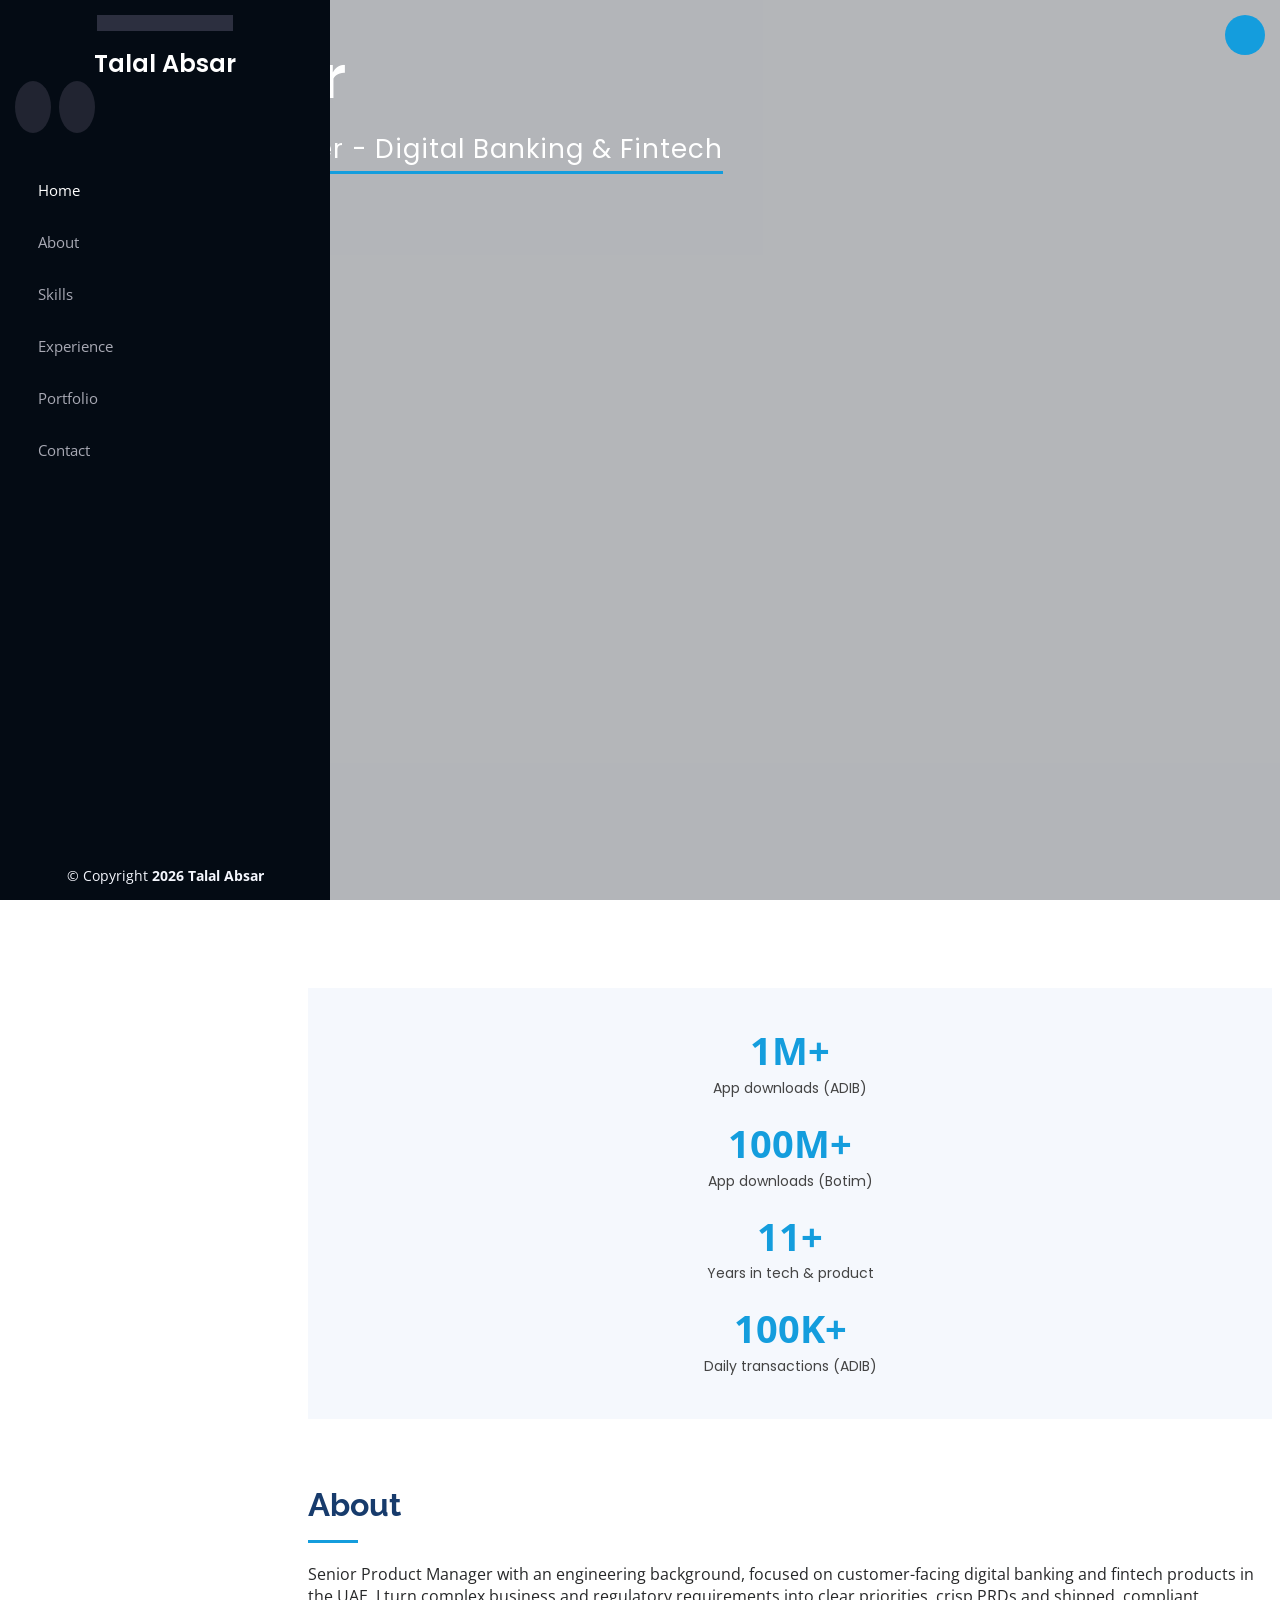
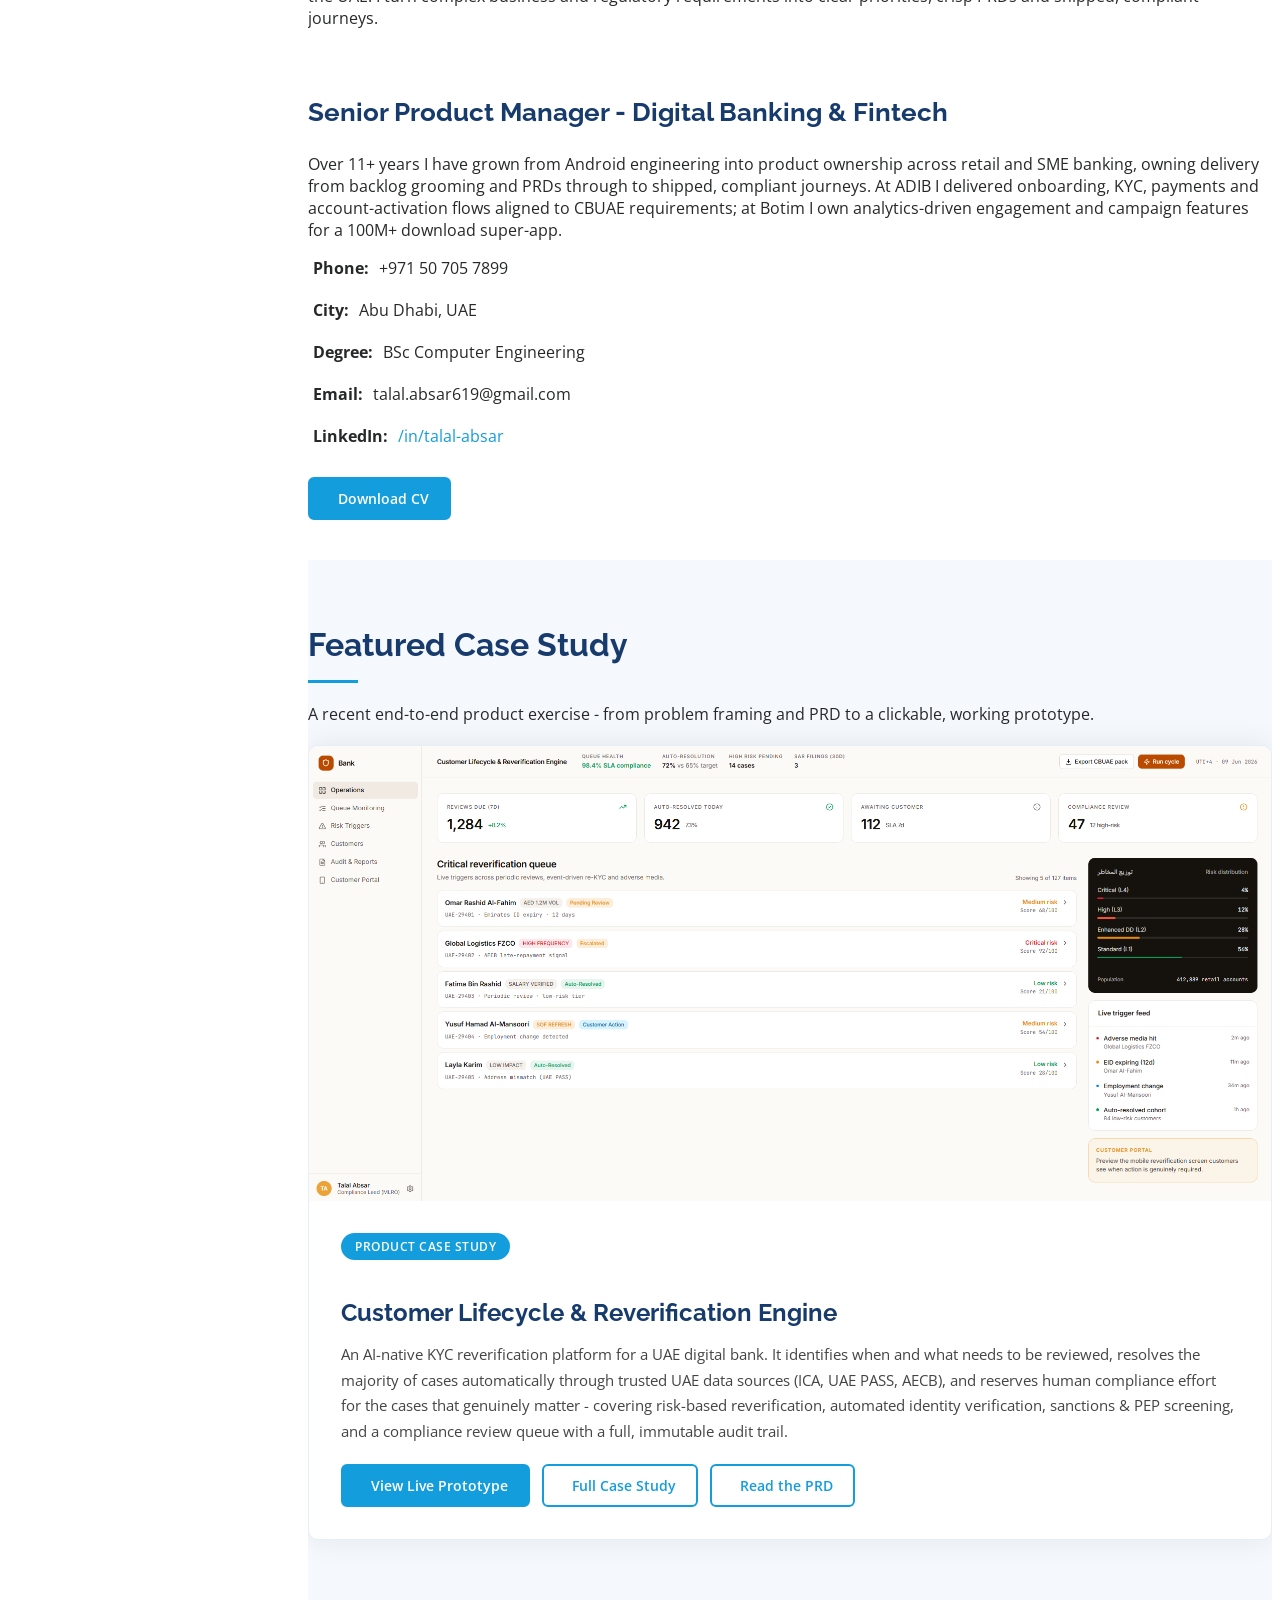
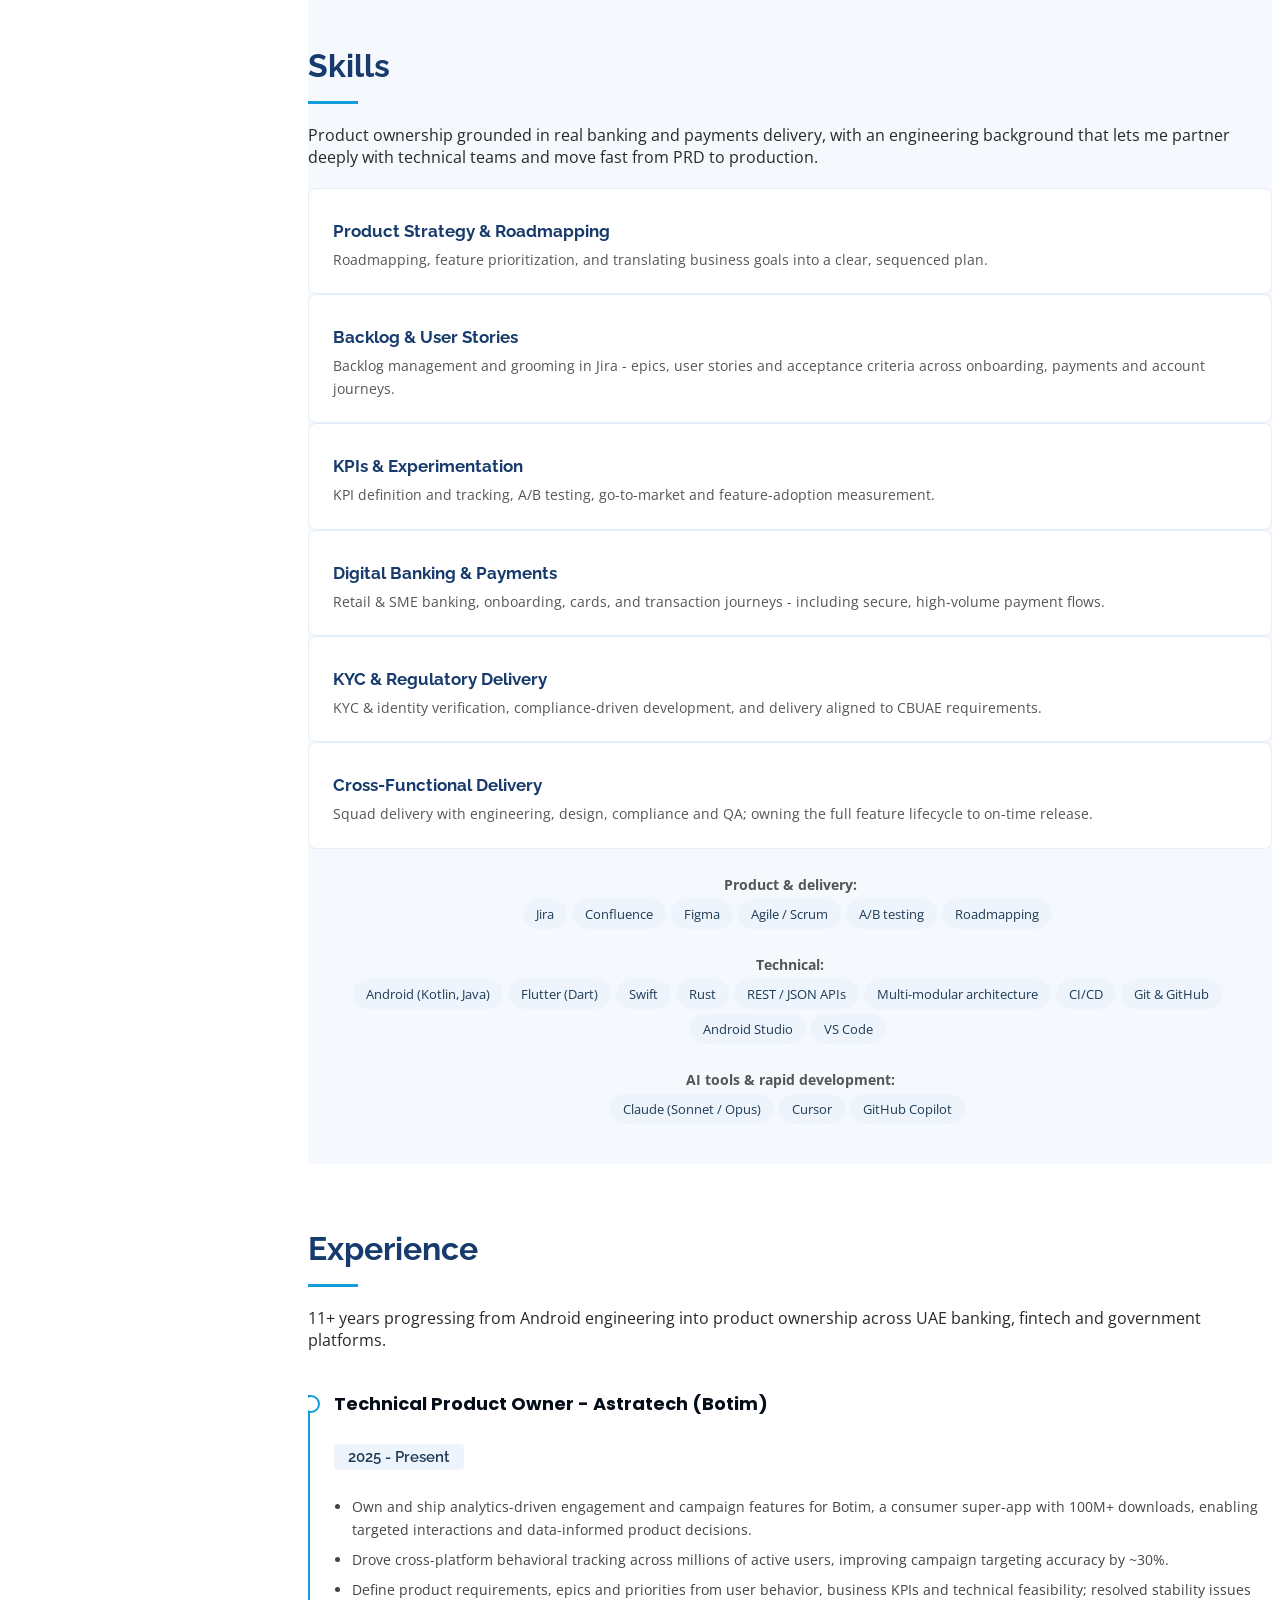
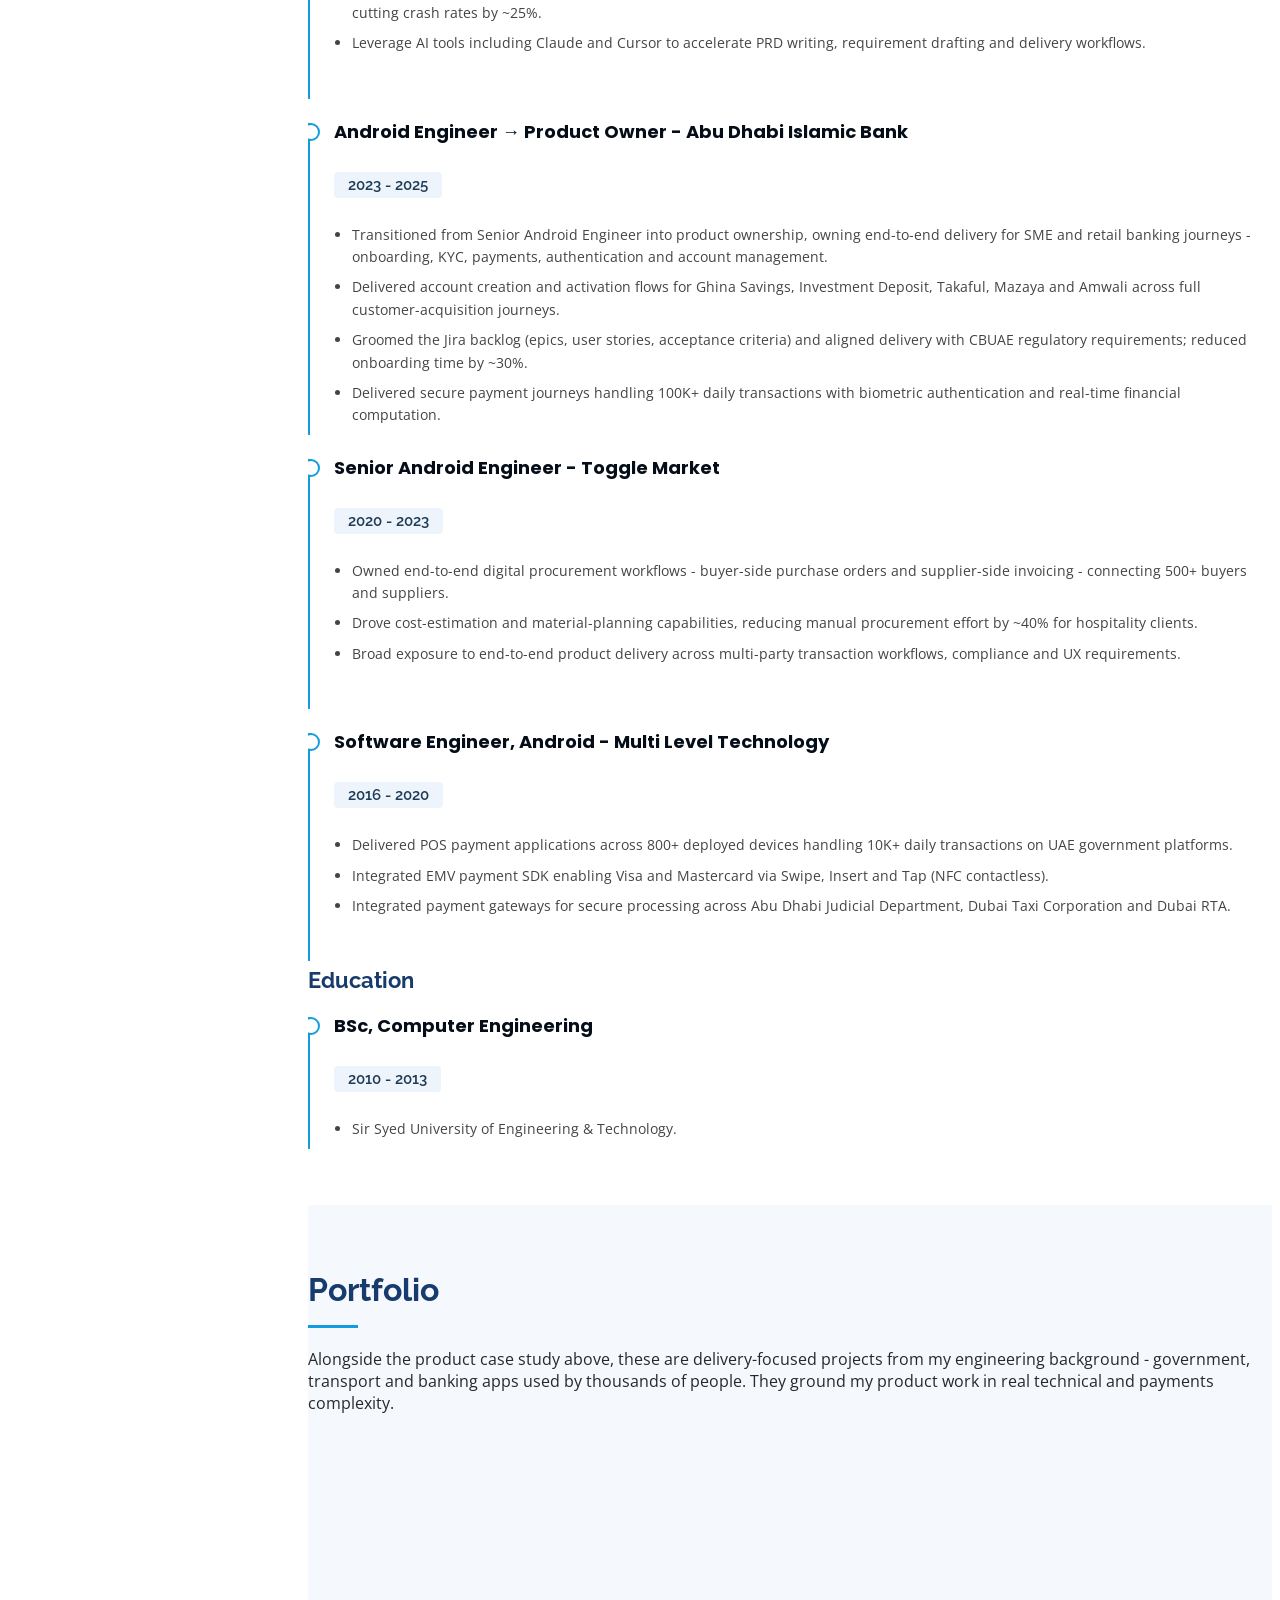
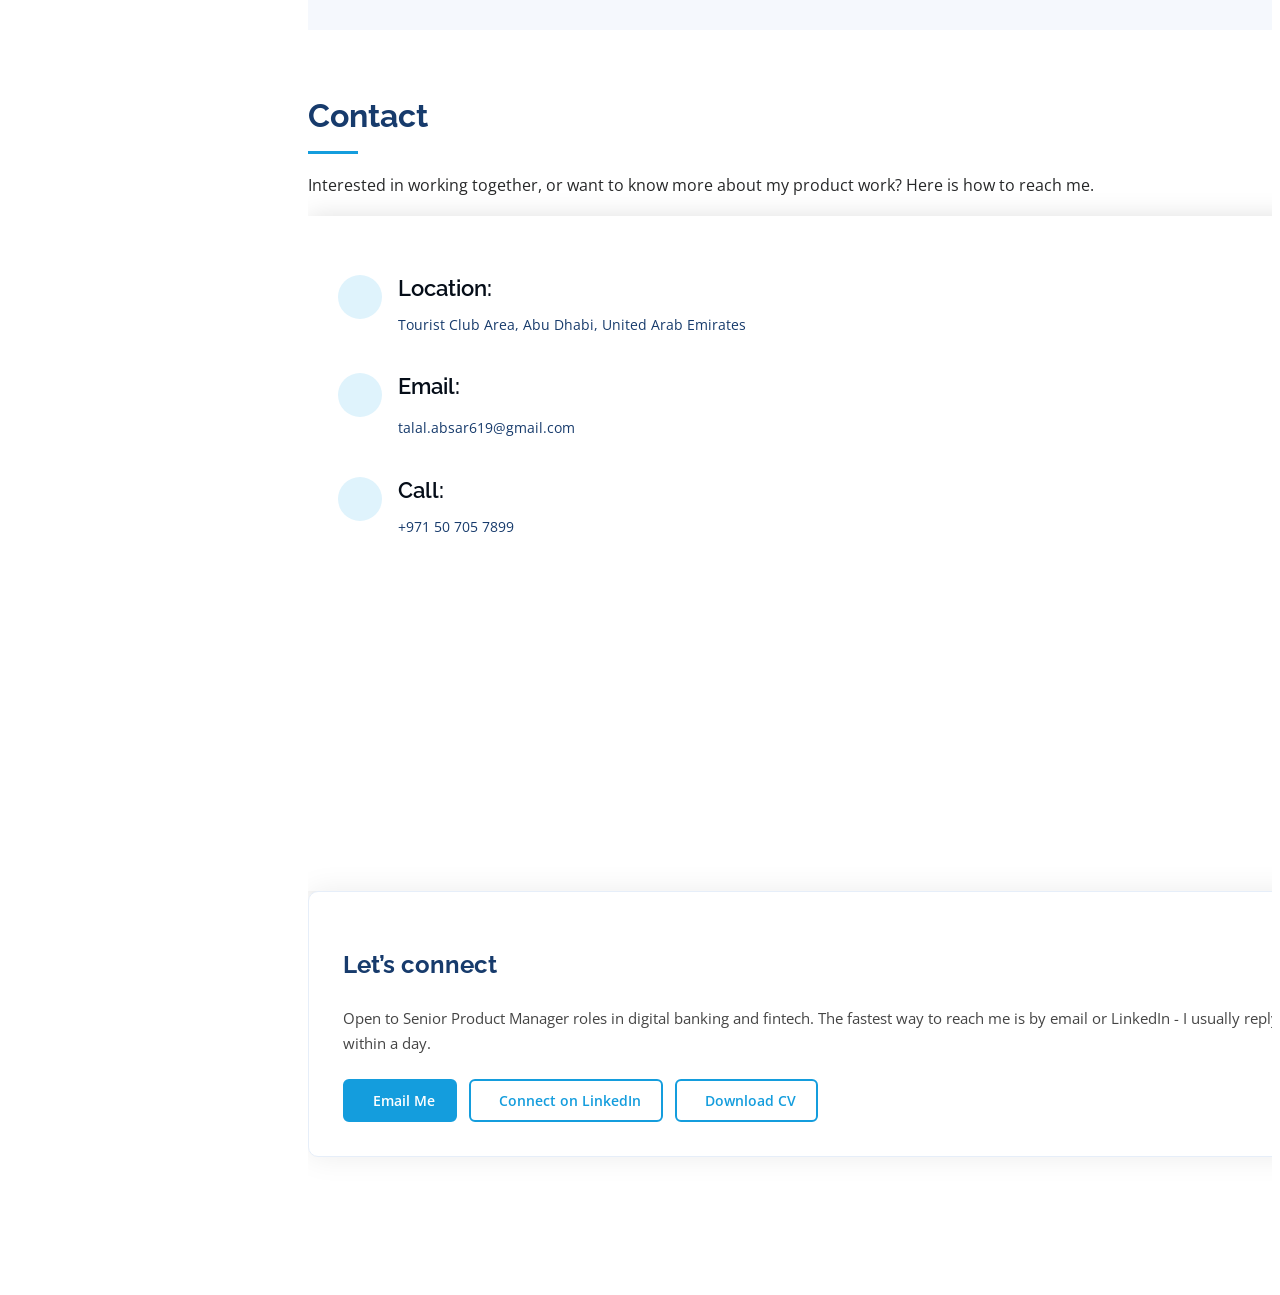
==== index.html @ 34d0bf7a "Retarget portfolio for Product Manager applications - Reframe hero, About, and Skills around Senior " ====
<!DOCTYPE html>
<html lang="en">

<head>
  <meta charset="utf-8">
  <meta content="width=device-width, initial-scale=1.0" name="viewport">

  <title>iPortfolio Bootstrap Template - Index</title>
  <meta content="" name="description">
  <meta content="" name="keywords">

  <!-- Favicons -->
  <link href="assets/img/favicon.png" rel="icon">
  <link href="assets/img/apple-touch-icon.png" rel="apple-touch-icon">

  <!-- Google Fonts -->
  <link
    href="https://fonts.googleapis.com/css?family=Open+Sans:300,300i,400,400i,600,600i,700,700i|Raleway:300,300i,400,400i,500,500i,600,600i,700,700i|Poppins:300,300i,400,400i,500,500i,600,600i,700,700i"
    rel="stylesheet">

  <!-- Vendor CSS Files -->
  <link href="assets/vendor/aos/aos.css" rel="stylesheet">
  <link href="assets/vendor/bootstrap/css/bootstrap.min.css" rel="stylesheet">
  <link href="assets/vendor/bootstrap-icons/bootstrap-icons.css" rel="stylesheet">
  <link href="assets/vendor/boxicons/css/boxicons.min.css" rel="stylesheet">
  <link href="assets/vendor/glightbox/css/glightbox.min.css" rel="stylesheet">
  <link href="assets/vendor/swiper/swiper-bundle.min.css" rel="stylesheet">

  <!-- Template Main CSS File -->
  <link href="assets/css/style.css" rel="stylesheet">

  <style>
    .portfolio .portfolio-wrap .portfolio-links a {
      width: 100%;
    }

    .portfolio .portfolio-wrap .portfolio-links span {
      font-size: 18px;
      position: relative;
      top: -5px;
    }
    /* .portfolio .portfolio-wrap .portfolio-links {
    opacity: 1;
    bottom: 0;
    } */

    /* ===== Stats strip ===== */
    .stats {
      background: #f5f8fd;
      padding: 30px 0;
    }

    .stats .stat-item {
      text-align: center;
      padding: 12px 6px;
    }

    .stats .stat-item .num {
      font-size: 38px;
      font-weight: 700;
      color: #149ddd;
      line-height: 1.1;
    }

    .stats .stat-item .lbl {
      font-size: 14px;
      color: #444;
      margin-top: 6px;
      font-family: "Poppins", sans-serif;
    }

    /* ===== Featured case study ===== */
    .featured .featured-wrap {
      background: #fff;
      border: 1px solid #e6eef9;
      border-radius: 10px;
      overflow: hidden;
      box-shadow: 0 0 30px rgba(5, 13, 24, 0.08);
    }

    .featured .featured-img {
      width: 100%;
      height: 100%;
      object-fit: cover;
      display: block;
    }

    .featured .featured-body {
      padding: 32px;
    }

    .featured .featured-tag {
      display: inline-block;
      background: #149ddd;
      color: #fff;
      font-size: 12px;
      font-weight: 600;
      letter-spacing: .5px;
      text-transform: uppercase;
      padding: 5px 14px;
      border-radius: 20px;
      margin-bottom: 14px;
    }

    .featured .featured-body h3 {
      font-size: 24px;
      font-weight: 700;
      color: #173b6c;
      margin-bottom: 12px;
    }

    .featured .featured-body p {
      font-size: 15px;
      color: #444;
      line-height: 1.7;
    }

    .featured .featured-actions {
      display: flex;
      flex-wrap: wrap;
      gap: 12px;
      margin-top: 20px;
    }

    .fbtn {
      display: inline-flex;
      align-items: center;
      gap: 8px;
      font-size: 14px;
      font-weight: 600;
      padding: 10px 20px;
      border-radius: 6px;
      text-decoration: none;
      border: 2px solid #149ddd;
      transition: .3s;
    }

    .fbtn-primary {
      background: #149ddd;
      color: #fff;
    }

    .fbtn-primary:hover {
      background: #128acb;
      color: #fff;
    }

    .fbtn-outline {
      background: #fff;
      color: #149ddd;
    }

    .fbtn-outline:hover {
      background: #149ddd;
      color: #fff;
    }

    /* ===== PM skills ===== */
    .skills .skill-box {
      background: #fff;
      border: 1px solid #e6eef9;
      border-radius: 8px;
      padding: 22px 24px;
      height: 100%;
      transition: .3s;
    }

    .skills .skill-box:hover {
      box-shadow: 0 0 24px rgba(5, 13, 24, 0.08);
    }

    .skills .skill-box i {
      font-size: 26px;
      color: #149ddd;
    }

    .skills .skill-box h4 {
      font-size: 17px;
      font-weight: 700;
      color: #173b6c;
      margin: 10px 0 8px;
    }

    .skills .skill-box p {
      font-size: 14px;
      color: #555;
      margin: 0;
      line-height: 1.6;
    }

    .skills .skills-tools {
      margin-top: 26px;
      font-size: 14px;
      color: #555;
      text-align: center;
    }

    .skills .skills-tools span {
      display: inline-block;
      background: #eef4fb;
      color: #1f3b57;
      font-size: 13px;
      padding: 6px 13px;
      border-radius: 20px;
      margin: 5px 5px 0 0;
    }

    /* ===== Experience timeline ===== */
    .resume .resume-item {
      padding: 0 0 20px 24px;
      margin-top: 0;
      border-left: 2px solid #149ddd;
      position: relative;
    }

    .resume .resume-item h4 {
      line-height: 18px;
      font-size: 18px;
      font-weight: 700;
      text-transform: none;
      color: #050d18;
      margin-bottom: 6px;
    }

    .resume .resume-item h5 {
      font-size: 15px;
      background: #eef4fb;
      color: #1f3b57;
      padding: 4px 14px;
      display: inline-block;
      font-weight: 600;
      margin-bottom: 10px;
      border-radius: 4px;
    }

    .resume .resume-item ul {
      padding-left: 18px;
    }

    .resume .resume-item ul li {
      padding-bottom: 8px;
      font-size: 14px;
      color: #444;
      line-height: 1.6;
    }

    .resume .resume-item::before {
      content: "";
      position: absolute;
      width: 14px;
      height: 14px;
      border-radius: 50%;
      left: -8px;
      top: 0;
      background: #fff;
      border: 2px solid #149ddd;
    }

    .resume .resume-title {
      font-size: 22px;
      font-weight: 700;
      margin: 6px 0 18px 0;
      color: #173b6c;
    }

    /* ===== Connect card ===== */
    .connect-card {
      width: 100%;
      background: #fff;
      border: 1px solid #e6eef9;
      border-radius: 10px;
      box-shadow: 0 0 30px rgba(5, 13, 24, 0.08);
      padding: 34px;
      display: flex;
      flex-direction: column;
      justify-content: center;
    }

    .connect-card h3 {
      font-size: 24px;
      font-weight: 700;
      color: #173b6c;
      margin-bottom: 12px;
    }

    .connect-card p {
      font-size: 15px;
      color: #444;
      line-height: 1.7;
      margin-bottom: 22px;
    }

    .connect-actions {
      display: flex;
      flex-wrap: wrap;
      gap: 12px;
    }
  </style>
</head>

<body>

  <!-- ======= Mobile nav toggle button ======= -->
  <i class="bi bi-list mobile-nav-toggle d-xl-none"></i>

  <!-- ======= Header ======= -->
  <header id="header">
    <div class="d-flex flex-column">

      <div class="profile">
        <img src="assets/img/Talal.jpg" alt="" class="img-fluid rounded-circle">
        <h1 class="text-light"><a href="index.html">Talal Absar</a></h1>
        <div class="social-links mt-3 text-center">
          <a href="https://github.com/TalalAbsar10" class="google-plus"><i class="bx bxl-github"></i></a>
          <a href="https://www.linkedin.com/in/talal-absar-a6334abb" class="linkedin"><i
              class="bx bxl-linkedin"></i></a>
        </div>
      </div>

      <nav id="navbar" class="nav-menu navbar">
        <ul>
          <li><a href="index.html" class="nav-link scrollto active"><i class="bx bx-home"></i> <span>Home</span></a>
          </li>
          <li><a href="#about" class="nav-link scrollto"><i class="bx bx-user"></i> <span>About</span></a></li>
          <li><a href="#skills" class="nav-link scrollto"><i class="bx bx-award"></i> <span>Skills</span></a></li>
          <li><a href="#experience" class="nav-link scrollto"><i class="bx bx-briefcase"></i>
              <span>Experience</span></a></li>
          <li><a href="#portfolio" class="nav-link scrollto"><i class="bx bx-book-content"></i>
              <span>Portfolio</span></a></li>
          <li><a href="#contact" class="nav-link scrollto"><i class="bx bx-envelope"></i> <span>Contact</span></a></li>
        </ul>
      </nav><!-- .nav-menu -->
    </div>
  </header><!-- End Header -->

  <!-- ======= Hero Section ======= -->
  <section id="hero" class="d-flex flex-column justify-content-center align-items-center">
    <div class="hero-container" data-aos="fade-in">
      <h1>Talal Absar</h1>
      <p><span>Senior Product Manager - Digital Banking & Fintech</span></p>
    </div>
  </section><!-- End Hero -->

  <main id="main">

    <!-- ======= Stats Strip ======= -->
    <section id="stats" class="stats">
      <div class="container">
        <div class="row">
          <div class="col-lg-3 col-6">
            <div class="stat-item">
              <div class="num">1M+</div>
              <div class="lbl">App downloads (ADIB)</div>
            </div>
          </div>
          <div class="col-lg-3 col-6">
            <div class="stat-item">
              <div class="num">100M+</div>
              <div class="lbl">App downloads (Botim)</div>
            </div>
          </div>
          <div class="col-lg-3 col-6">
            <div class="stat-item">
              <div class="num">11+</div>
              <div class="lbl">Years in tech &amp; product</div>
            </div>
          </div>
          <div class="col-lg-3 col-6">
            <div class="stat-item">
              <div class="num">100K+</div>
              <div class="lbl">Daily transactions (ADIB)</div>
            </div>
          </div>
        </div>
      </div>
    </section><!-- End Stats Strip -->

    <!-- ======= About Section ======= -->
    <section id="about" class="about">
      <div class="container">

        <div class="section-title">
          <h2>About</h2>
          <p>Senior Product Manager with an engineering background, focused on customer-facing digital banking and
            fintech products in the UAE. I turn complex business and regulatory requirements into clear priorities,
            crisp PRDs and shipped, compliant journeys.</p>
        </div>

        <div class="row">
          <div class="col-lg-4" data-aos="fade-right">
            <img src="assets/img/Talal.jpg" class="img-fluid" alt="">
          </div>
          <div class="col-lg-8 pt-4 pt-lg-0 content" data-aos="fade-left">
            <h3>Senior Product Manager - Digital Banking & Fintech</h3>
            <p>
              Over 11+ years I have grown from Android engineering into product ownership across retail and SME banking,
              owning delivery from backlog grooming and PRDs through to shipped, compliant journeys. At ADIB I delivered
              onboarding, KYC, payments and account-activation flows aligned to CBUAE requirements; at Botim I own
              analytics-driven engagement and campaign features for a 100M+ download super-app.
            </p>
            <div class="row">
              <div class="col-lg-6">
                <ul>
                  <li><i class="bi bi-chevron-right"></i> <strong>Phone:</strong> <span>+971 50 705 7899</span></li>
                  <li><i class="bi bi-chevron-right"></i> <strong>City:</strong> <span>Abu Dhabi, UAE</span></li>
                  <li><i class="bi bi-chevron-right"></i> <strong>Degree:</strong> <span>BSc Computer Engineering</span>
                  </li>
                </ul>
              </div>
              <div class="col-lg-6">
                <ul>
                  <li><i class="bi bi-chevron-right"></i> <strong>Email:</strong>
                    <span>talal.absar619@gmail.com</span>
                  </li>
                  <li><i class="bi bi-chevron-right"></i> <strong>LinkedIn:</strong>
                    <span><a href="https://www.linkedin.com/in/talal-absar-a6334abb" target="_blank"
                        rel="noopener">/in/talal-absar</a></span>
                  </li>
                </ul>
              </div>
            </div>
            <a href="assets/docs/Talal_Absar_CV.pdf" target="_blank" rel="noopener" class="fbtn fbtn-primary"
              style="margin-top:10px;"><i class="bi bi-download"></i> Download CV</a>
          </div>
        </div>

      </div>
    </section><!-- End About Section -->

    <!-- ======= Featured Case Study ======= -->
    <section id="featured" class="featured section-bg">
      <div class="container">

        <div class="section-title">
          <h2>Featured Case Study</h2>
          <p>A recent end-to-end product exercise - from problem framing and PRD to a clickable, working prototype.</p>
        </div>

        <div class="featured-wrap" data-aos="fade-up">
          <div class="row g-0">
            <div class="col-lg-6">
              <a href="reverification-details.html">
                <img src="assets/img/portfolio/clre/1-operations-dashboard.png" class="featured-img"
                  alt="Customer Lifecycle & Reverification Engine dashboard">
              </a>
            </div>
            <div class="col-lg-6">
              <div class="featured-body">
                <span class="featured-tag">Product Case Study</span>
                <h3>Customer Lifecycle &amp; Reverification Engine</h3>
                <p>
                  An AI-native KYC reverification platform for a UAE digital bank. It identifies when and what needs to
                  be reviewed, resolves the majority of cases automatically through trusted UAE data sources (ICA, UAE
                  PASS, AECB), and reserves human compliance effort for the cases that genuinely matter - covering
                  risk-based reverification, automated identity verification, sanctions &amp; PEP screening, and a
                  compliance review queue with a full, immutable audit trail.
                </p>
                <div class="featured-actions">
                  <a class="fbtn fbtn-primary" href="https://precise-portal-builder.lovable.app" target="_blank"
                    rel="noopener"><i class="bi bi-box-arrow-up-right"></i> View Live Prototype</a>
                  <a class="fbtn fbtn-outline" href="reverification-details.html"><i class="bi bi-collection"></i> Full
                    Case Study</a>
                  <a class="fbtn fbtn-outline" href="assets/docs/PRD_Talal_Absar.pdf" target="_blank" rel="noopener"><i
                      class="bi bi-file-earmark-text"></i> Read the PRD</a>
                </div>
              </div>
            </div>
          </div>
        </div>

      </div>
    </section><!-- End Featured Case Study -->

    <!-- ======= Skills Section ======= -->
    <section id="skills" class="skills section-bg">
      <div class="container">

        <div class="section-title">
          <h2>Skills</h2>
          <p>Product ownership grounded in real banking and payments delivery, with an engineering background that lets
            me partner deeply with technical teams and move fast from PRD to production.</p>
        </div>

        <div class="row gy-4" data-aos="fade-up">

          <div class="col-lg-4 col-md-6">
            <div class="skill-box">
              <i class="bi bi-compass"></i>
              <h4>Product Strategy &amp; Roadmapping</h4>
              <p>Roadmapping, feature prioritization, and translating business goals into a clear, sequenced plan.</p>
            </div>
          </div>

          <div class="col-lg-4 col-md-6">
            <div class="skill-box">
              <i class="bi bi-list-check"></i>
              <h4>Backlog &amp; User Stories</h4>
              <p>Backlog management and grooming in Jira - epics, user stories and acceptance criteria across
                onboarding, payments and account journeys.</p>
            </div>
          </div>

          <div class="col-lg-4 col-md-6">
            <div class="skill-box">
              <i class="bi bi-graph-up-arrow"></i>
              <h4>KPIs &amp; Experimentation</h4>
              <p>KPI definition and tracking, A/B testing, go-to-market and feature-adoption measurement.</p>
            </div>
          </div>

          <div class="col-lg-4 col-md-6">
            <div class="skill-box">
              <i class="bi bi-bank"></i>
              <h4>Digital Banking &amp; Payments</h4>
              <p>Retail &amp; SME banking, onboarding, cards, and transaction journeys - including secure, high-volume
                payment flows.</p>
            </div>
          </div>

          <div class="col-lg-4 col-md-6">
            <div class="skill-box">
              <i class="bi bi-shield-check"></i>
              <h4>KYC &amp; Regulatory Delivery</h4>
              <p>KYC &amp; identity verification, compliance-driven development, and delivery aligned to CBUAE
                requirements.</p>
            </div>
          </div>

          <div class="col-lg-4 col-md-6">
            <div class="skill-box">
              <i class="bi bi-people"></i>
              <h4>Cross-Functional Delivery</h4>
              <p>Squad delivery with engineering, design, compliance and QA; owning the full feature lifecycle to
                on-time release.</p>
            </div>
          </div>

        </div>

        <div class="skills-tools">
          <strong>Product &amp; delivery:</strong><br>
          <span>Jira</span><span>Confluence</span><span>Figma</span><span>Agile / Scrum</span><span>A/B
            testing</span><span>Roadmapping</span>
        </div>

        <div class="skills-tools">
          <strong>Technical:</strong><br>
          <span>Android (Kotlin, Java)</span><span>Flutter (Dart)</span><span>Swift</span><span>Rust</span><span>REST /
            JSON APIs</span><span>Multi-modular architecture</span><span>CI/CD</span><span>Git &amp;
            GitHub</span><span>Android Studio</span><span>VS Code</span>
        </div>

        <div class="skills-tools">
          <strong>AI tools &amp; rapid development:</strong><br>
          <span>Claude (Sonnet / Opus)</span><span>Cursor</span><span>GitHub Copilot</span>
        </div>
      </div>
    </section><!-- End Skills Section -->

    <!-- ======= Experience Section ======= -->
    <section id="experience" class="resume">
      <div class="container">

        <div class="section-title">
          <h2>Experience</h2>
          <p>11+ years progressing from Android engineering into product ownership across UAE banking, fintech and
            government platforms.</p>
        </div>

        <div class="row">
          <div class="col-lg-6" data-aos="fade-up">

            <div class="resume-item">
              <h4>Technical Product Owner - Astratech (Botim)</h4>
              <h5>2025 - Present</h5>
              <ul>
                <li>Own and ship analytics-driven engagement and campaign features for Botim, a consumer super-app with
                  100M+ downloads, enabling targeted interactions and data-informed product decisions.</li>
                <li>Drove cross-platform behavioral tracking across millions of active users, improving campaign
                  targeting accuracy by ~30%.</li>
                <li>Define product requirements, epics and priorities from user behavior, business KPIs and technical
                  feasibility; resolved stability issues cutting crash rates by ~25%.</li>
                <li>Leverage AI tools including Claude and Cursor to accelerate PRD writing, requirement drafting and
                  delivery workflows.</li>
              </ul>
            </div>

            <div class="resume-item">
              <h4>Android Engineer &rarr; Product Owner - Abu Dhabi Islamic Bank</h4>
              <h5>2023 - 2025</h5>
              <ul>
                <li>Transitioned from Senior Android Engineer into product ownership, owning end-to-end delivery for SME
                  and retail banking journeys - onboarding, KYC, payments, authentication and account management.</li>
                <li>Delivered account creation and activation flows for Ghina Savings, Investment Deposit, Takaful,
                  Mazaya and Amwali across full customer-acquisition journeys.</li>
                <li>Groomed the Jira backlog (epics, user stories, acceptance criteria) and aligned delivery with CBUAE
                  regulatory requirements; reduced onboarding time by ~30%.</li>
                <li>Delivered secure payment journeys handling 100K+ daily transactions with biometric authentication
                  and real-time financial computation.</li>
              </ul>
            </div>

          </div>
          <div class="col-lg-6" data-aos="fade-up" data-aos-delay="100">

            <div class="resume-item">
              <h4>Senior Android Engineer - Toggle Market</h4>
              <h5>2020 - 2023</h5>
              <ul>
                <li>Owned end-to-end digital procurement workflows - buyer-side purchase orders and supplier-side
                  invoicing - connecting 500+ buyers and suppliers.</li>
                <li>Drove cost-estimation and material-planning capabilities, reducing manual procurement effort by ~40%
                  for hospitality clients.</li>
                <li>Broad exposure to end-to-end product delivery across multi-party transaction workflows, compliance
                  and UX requirements.</li>
              </ul>
            </div>

            <div class="resume-item">
              <h4>Software Engineer, Android - Multi Level Technology</h4>
              <h5>2016 - 2020</h5>
              <ul>
                <li>Delivered POS payment applications across 800+ deployed devices handling 10K+ daily transactions on
                  UAE government platforms.</li>
                <li>Integrated EMV payment SDK enabling Visa and Mastercard via Swipe, Insert and Tap (NFC
                  contactless).</li>
                <li>Integrated payment gateways for secure processing across Abu Dhabi Judicial Department, Dubai Taxi
                  Corporation and Dubai RTA.</li>
              </ul>
            </div>

            <h3 class="resume-title">Education</h3>
            <div class="resume-item">
              <h4>BSc, Computer Engineering</h4>
              <h5>2010 - 2013</h5>
              <ul>
                <li>Sir Syed University of Engineering &amp; Technology.</li>
              </ul>
            </div>

          </div>
        </div>

      </div>
    </section><!-- End Experience Section -->

    <!-- ======= Portfolio Section ======= -->
    <section id="portfolio" class="portfolio section-bg">
      <div class="container">

        <div class="section-title">
          <h2>Portfolio</h2>
          <p>Alongside the product case study above, these are delivery-focused projects from my engineering background -
            government, transport and banking apps used by thousands of people. They ground my product work in real
            technical and payments complexity.</p>
        </div>

        <div class="row portfolio-container" data-aos="fade-up" data-aos-delay="100">

          <div class="col-lg-4 col-md-6 portfolio-item filter-app">
            <div class="portfolio-wrap">
              <img src="assets/img/portfolio/rta/MainScreen.png" class="img-fluid" alt="">
              <div class="portfolio-links">
                <a href="rta-details.html" title="More Details"><span>More Details</span></a>
              </div>
            </div>
          </div>

          <div class="col-lg-4 col-md-6 portfolio-item filter-web">
            <div class="portfolio-wrap">
              <img src="assets/img/portfolio/adjd/ADJDMainScreen.png" class="img-fluid" alt="">
              <div class="portfolio-links">
                <a href="adjd-details.html" title="More Details"><span>More Details</span></i></a>
              </div>
            </div>
          </div>

          <div class="col-lg-4 col-md-6 portfolio-item filter-app">
            <div class="portfolio-wrap">
              <img src="assets/img/portfolio/dtc/DTCMainScreen.png" class="img-fluid" alt="">
              <div class="portfolio-links">
                <a href="dtc-details.html" title="More Details"><span>More Details</span></i></a>
              </div>
            </div>
          </div>

        </div>
      </div>
    </section><!-- End Portfolio Section -->

    <!-- ======= Contact Section ======= -->
    <section id="contact" class="contact">
      <div class="container">

        <div class="section-title">
          <h2>Contact</h2>
          <p>Interested in working together, or want to know more about my product work? Here is how to reach me.</p>
        </div>

        <div class="row" data-aos="fade-in">

          <div class="col-lg-5 d-flex align-items-stretch">
            <div class="info">
              <div class="address">
                <i class="bi bi-geo-alt"></i>
                <h4>Location:</h4>
                <p>Tourist Club Area, Abu Dhabi, United Arab Emirates</p>
              </div>

              <div class="email">
                <i class="bi bi-envelope"></i>
                <h4>Email:</h4>
                <p>talal.absar619@gmail.com</p>
              </div>

              <div class="phone">
                <i class="bi bi-phone"></i>
                <h4>Call:</h4>
                <p>+971 50 705 7899</p>
              </div>

              <!-- <iframe
                src=""
                frameborder="0" style="border:0; width: 100%; height: 290px;" allowfullscreen></iframe> -->
                <iframe src="https://maps.google.com/maps?q=Tourist%20Club%20Area%2C%20Abu%20Dhabi%2C%20United%20Arab%20Emirates&t=&z=13&ie=UTF8&iwloc=&output=embed" frameborder="0" style="border:0; width: 100%; height: 290px;" allowfullscreen></iframe>
            </div>

          </div>

          <div class="col-lg-7 mt-5 mt-lg-0 d-flex align-items-stretch">
            <div class="connect-card">
              <h3>Let&rsquo;s connect</h3>
              <p>Open to Senior Product Manager roles in digital banking and fintech. The fastest way to reach me is by
                email or LinkedIn - I usually reply within a day.</p>
              <div class="connect-actions">
                <a class="fbtn fbtn-primary"
                  href="mailto:talal.absar619@gmail.com?subject=Product%20Manager%20opportunity"><i
                    class="bi bi-envelope"></i> Email Me</a>
                <a class="fbtn fbtn-outline" href="https://www.linkedin.com/in/talal-absar-a6334abb" target="_blank"
                  rel="noopener"><i class="bi bi-linkedin"></i> Connect on LinkedIn</a>
                <a class="fbtn fbtn-outline" href="assets/docs/Talal_Absar_CV.pdf" target="_blank" rel="noopener"><i
                    class="bi bi-download"></i> Download CV</a>
              </div>
            </div>
          </div>

        </div>

      </div>
    </section><!-- End Contact Section -->

  </main><!-- End #main -->

  <!-- ======= Footer ======= -->
  <footer id="footer">
    <div class="container">
      <div class="copyright">
        &copy; Copyright <strong><span>2026 Talal Absar</span></strong>
      </div>
    </div>
  </footer><!-- End  Footer -->

  <a href="#" class="back-to-top d-flex align-items-center justify-content-center"><i
      class="bi bi-arrow-up-short"></i></a>

  <!-- Vendor JS Files -->
  <script src="assets/vendor/purecounter/purecounter_vanilla.js"></script>
  <script src="assets/vendor/aos/aos.js"></script>
  <script src="assets/vendor/bootstrap/js/bootstrap.bundle.min.js"></script>
  <script src="assets/vendor/glightbox/js/glightbox.min.js"></script>
  <script src="assets/vendor/isotope-layout/isotope.pkgd.min.js"></script>
  <script src="assets/vendor/swiper/swiper-bundle.min.js"></script>
  <script src="assets/vendor/typed.js/typed.min.js"></script>
  <script src="assets/vendor/waypoints/noframework.waypoints.js"></script>
  <script src="assets/vendor/php-email-form/validate.js"></script>

  <!-- Template Main JS File -->
  <script src="assets/js/main.js"></script>

</body>

</html>
---- assets/css/style.css ----
/**
* Template Name: iPortfolio - v3.10.0
* Template URL: https://bootstrapmade.com/iportfolio-bootstrap-portfolio-websites-template/
* Author: BootstrapMade.com
* License: https://bootstrapmade.com/license/
*/

/*--------------------------------------------------------------
# General
--------------------------------------------------------------*/
body {
  font-family: "Open Sans", sans-serif;
  color: #272829;
}

a {
  color: #149ddd;
  text-decoration: none;
}

a:hover {
  color: #37b3ed;
  text-decoration: none;
}

h1,
h2,
h3,
h4,
h5,
h6 {
  font-family: "Raleway", sans-serif;
}

/*--------------------------------------------------------------
# Back to top button
--------------------------------------------------------------*/
.back-to-top {
  position: fixed;
  visibility: hidden;
  opacity: 0;
  right: 15px;
  bottom: 15px;
  z-index: 996;
  background: #149ddd;
  width: 40px;
  height: 40px;
  border-radius: 50px;
  transition: all 0.4s;
}

.back-to-top i {
  font-size: 28px;
  color: #fff;
  line-height: 0;
}

.back-to-top:hover {
  background: #2eafec;
  color: #fff;
}

.back-to-top.active {
  visibility: visible;
  opacity: 1;
}

/*--------------------------------------------------------------
# Header
--------------------------------------------------------------*/
#header {
  position: fixed;
  top: 0;
  left: 0;
  bottom: 0;
  width: 300px;
  transition: all ease-in-out 0.5s;
  z-index: 9997;
  transition: all 0.5s;
  padding: 0 15px;
  background: #040b14;
  overflow-y: auto;
}

#header .profile img {
  margin: 15px auto;
  display: block;
  width: 120px;
  border: 8px solid #2c2f3f;
}

#header .profile h1 {
  font-size: 24px;
  margin: 0;
  padding: 0;
  font-weight: 600;
  -moz-text-align-last: center;
  text-align-last: center;
  font-family: "Poppins", sans-serif;
}

#header .profile h1 a,
#header .profile h1 a:hover {
  color: #fff;
  text-decoration: none;
}

#header .profile .social-links a {
  font-size: 18px;
  display: inline-block;
  background: #212431;
  color: #fff;
  line-height: 1;
  padding: 8px 0;
  margin-right: 4px;
  border-radius: 50%;
  text-align: center;
  width: 36px;
  height: 36px;
  transition: 0.3s;
}

#header .profile .social-links a:hover {
  background: #149ddd;
  color: #fff;
  text-decoration: none;
}

#main {
  margin-left: 300px;
}

@media (max-width: 1199px) {
  #header {
    left: -300px;
  }

  #main {
    margin-left: 0;
  }
}

/*--------------------------------------------------------------
# Navigation Menu
--------------------------------------------------------------*/
/* Desktop Navigation */
.nav-menu {
  padding: 30px 0 0 0;
}

.nav-menu * {
  margin: 0;
  padding: 0;
  list-style: none;
}

.nav-menu>ul>li {
  position: relative;
  white-space: nowrap;
}

.nav-menu a,
.nav-menu a:focus {
  display: flex;
  align-items: center;
  color: #a8a9b4;
  padding: 12px 15px;
  margin-bottom: 8px;
  transition: 0.3s;
  font-size: 15px;
}

.nav-menu a i,
.nav-menu a:focus i {
  font-size: 24px;
  padding-right: 8px;
  color: #6f7180;
}

.nav-menu a:hover,
.nav-menu .active,
.nav-menu .active:focus,
.nav-menu li:hover>a {
  text-decoration: none;
  color: #fff;
}

.nav-menu a:hover i,
.nav-menu .active i,
.nav-menu .active:focus i,
.nav-menu li:hover>a i {
  color: #149ddd;
}

/* Mobile Navigation */
.mobile-nav-toggle {
  position: fixed;
  right: 15px;
  top: 15px;
  z-index: 9998;
  border: 0;
  font-size: 24px;
  transition: all 0.4s;
  outline: none !important;
  background-color: #149ddd;
  color: #fff;
  width: 40px;
  height: 40px;
  display: inline-flex;
  align-items: center;
  justify-content: center;
  line-height: 0;
  border-radius: 50px;
  cursor: pointer;
}

.mobile-nav-active {
  overflow: hidden;
}

.mobile-nav-active #header {
  left: 0;
}

/*--------------------------------------------------------------
# Hero Section
--------------------------------------------------------------*/
#hero {
  width: 100%;
  height: 100vh;
  background: url("../img/Talal-bg.jpg") top center;
  background-size: cover;
}

#hero:before {
  content: "";
  background: rgba(5, 13, 24, 0.3);
  position: absolute;
  bottom: 0;
  top: 0;
  left: 0;
  right: 0;
  z-index: 1;
}

#hero .hero-container {
  position: relative;
  z-index: 2;
  min-width: 300px;
}

#hero h1 {
  margin: 0 0 10px 0;
  font-size: 64px;
  font-weight: 700;
  line-height: 56px;
  color: #fff;
}

#hero p {
  color: #fff;
  margin-bottom: 50px;
  font-size: 26px;
  font-family: "Poppins", sans-serif;
}

#hero p span {
  color: #fff;
  padding-bottom: 4px;
  letter-spacing: 1px;
  border-bottom: 3px solid #149ddd;
}

@media (min-width: 1024px) {
  #hero {
    background-attachment: fixed;
  }
}

@media (max-width: 768px) {
  #hero h1 {
    font-size: 28px;
    line-height: 36px;
  }

  #hero h2 {
    font-size: 18px;
    line-height: 24px;
    margin-bottom: 30px;
  }
}

/*--------------------------------------------------------------
# Sections General
--------------------------------------------------------------*/
section {
  padding: 40px 0;
  overflow: hidden;
}

.section-bg {
  background: #f5f8fd;
}

.section-title {
  padding-bottom: 20px;
}

.section-title h2 {
  font-size: 32px;
  font-weight: bold;
  margin-bottom: 20px;
  padding-bottom: 20px;
  position: relative;
  color: #173b6c;
}

.section-title h2::after {
  content: "";
  position: absolute;
  display: block;
  width: 50px;
  height: 3px;
  background: #149ddd;
  bottom: 0;
  left: 0;
}

.section-title p {
  margin-bottom: 0;
}

/*--------------------------------------------------------------
# About
--------------------------------------------------------------*/
.about .content h3 {
  font-weight: 700;
  font-size: 26px;
  color: #173b6c;
}

.about .content ul {
  list-style: none;
  padding: 0;
}

.about .content ul li {
  margin-bottom: 20px;
  display: flex;
  align-items: center;
}

.about .content ul strong {
  margin-right: 10px;
}

.about .content ul i {
  font-size: 16px;
  margin-right: 5px;
  color: #149ddd;
  line-height: 0;
}

.about .content p:last-child {
  margin-bottom: 0;
}

/*--------------------------------------------------------------
# Facts
--------------------------------------------------------------*/
.facts {
  padding-bottom: 30px;
}

.facts .count-box {
  padding: 30px;
  width: 100%;
}

.facts .count-box i {
  display: block;
  font-size: 44px;
  color: #149ddd;
  float: left;
  line-height: 0;
}

.facts .count-box span {
  font-size: 48px;
  line-height: 40px;
  display: block;
  font-weight: 700;
  color: #050d18;
  margin-left: 60px;
}

.facts .count-box p {
  padding: 15px 0 0 0;
  margin: 0 0 0 60px;
  font-family: "Raleway", sans-serif;
  font-size: 14px;
  color: #122f57;
}

.facts .count-box a {
  font-weight: 600;
  display: block;
  margin-top: 20px;
  color: #122f57;
  font-size: 15px;
  font-family: "Poppins", sans-serif;
  transition: ease-in-out 0.3s;
}

.facts .count-box a:hover {
  color: #1f5297;
}

/*--------------------------------------------------------------
# Akills
--------------------------------------------------------------*/
.skills .progress {
  height: 60px;
  display: block;
  background: none;
  border-radius: 0;
}

.skills .progress .skill {
  padding: 0;
  margin: 0 0 6px 0;
  text-transform: uppercase;
  display: block;
  font-weight: 600;
  font-family: "Poppins", sans-serif;
  color: #050d18;
}

.skills .progress .skill .val {
  float: right;
  font-style: normal;
}

.skills .progress-bar-wrap {
  background: #dce8f8;
  height: 10px;
}

.skills .progress-bar {
  width: 1px;
  height: 10px;
  transition: 0.9s;
  background-color: #149ddd;
}

/*--------------------------------------------------------------
# Resume
--------------------------------------------------------------*/
.resume .resume-title {
  font-size: 26px;
  font-weight: 700;
  margin-top: 20px;
  margin-bottom: 20px;
  color: #050d18;
}

.resume .resume-item {
  padding: 0 0 20px 20px;
  margin-top: -2px;
  border-left: 2px solid #1f5297;
  position: relative;
}

.resume .resume-item h4 {
  line-height: 18px;
  font-size: 18px;
  font-weight: 600;
  text-transform: uppercase;
  font-family: "Poppins", sans-serif;
  color: #050d18;
  margin-bottom: 10px;
}

.resume .resume-item h5 {
  font-size: 16px;
  background: #e4edf9;
  padding: 5px 15px;
  display: inline-block;
  font-weight: 600;
  margin-bottom: 10px;
}

.resume .resume-item ul {
  padding-left: 20px;
}

.resume .resume-item ul li {
  padding-bottom: 10px;
}

.resume .resume-item:last-child {
  padding-bottom: 0;
}

.resume .resume-item::before {
  content: "";
  position: absolute;
  width: 16px;
  height: 16px;
  border-radius: 50px;
  left: -9px;
  top: 0;
  background: #fff;
  border: 2px solid #1f5297;
}

/*--------------------------------------------------------------
# Portfolio
--------------------------------------------------------------*/
.portfolio .portfolio-item {
  margin-bottom: 30px;
}

.portfolio #portfolio-flters {
  padding: 0;
  margin: 0 auto 35px auto;
  list-style: none;
  text-align: center;
  background: #fff;
  border-radius: 50px;
  padding: 2px 15px;
}

.portfolio #portfolio-flters li {
  cursor: pointer;
  display: inline-block;
  padding: 10px 15px 8px 15px;
  font-size: 14px;
  font-weight: 600;
  line-height: 1;
  text-transform: uppercase;
  color: #272829;
  margin-bottom: 5px;
  transition: all 0.3s ease-in-out;
}

.portfolio #portfolio-flters li:hover,
.portfolio #portfolio-flters li.filter-active {
  color: #149ddd;
}

.portfolio #portfolio-flters li:last-child {
  margin-right: 0;
}

.portfolio .portfolio-wrap {
  transition: 0.3s;
  position: relative;
  overflow: hidden;
  z-index: 1;
}

.portfolio .portfolio-wrap::before {
  content: "";
  background: rgba(255, 255, 255, 0.5);
  position: absolute;
  left: 0;
  right: 0;
  top: 0;
  bottom: 0;
  transition: all ease-in-out 0.3s;
  z-index: 2;
  opacity: 0;
}

.portfolio .portfolio-wrap .portfolio-links {
  opacity: 1;
  left: 0;
  right: 0;
  bottom: -60px;
  z-index: 3;
  position: absolute;
  transition: all ease-in-out 0.3s;
  display: flex;
  justify-content: center;
}

.portfolio .portfolio-wrap .portfolio-links a {
  color: #fff;
  font-size: 28px;
  text-align: center;
  background: rgba(20, 157, 221, 0.75);
  transition: 0.3s;
  width: 50%;
}

.portfolio .portfolio-wrap .portfolio-links a:hover {
  background: rgba(20, 157, 221, 0.95);
}

.portfolio .portfolio-wrap .portfolio-links a+a {
  border-left: 1px solid #37b3ed;
}

.portfolio .portfolio-wrap:hover::before {
  top: 0;
  left: 0;
  right: 0;
  bottom: 0;
  opacity: 1;
}

.portfolio .portfolio-wrap:hover .portfolio-links {
  opacity: 1;
  bottom: 0;
}

/*--------------------------------------------------------------
# Portfolio Details
--------------------------------------------------------------*/
.portfolio-details {
  padding-top: 40px;
}

.portfolio-details .portfolio-details-slider img {
  width: 100%;
}

.portfolio-details .portfolio-details-slider .swiper-pagination {
  margin-top: 20px;
  position: relative;
}

.portfolio-details .portfolio-details-slider .swiper-pagination .swiper-pagination-bullet {
  width: 12px;
  height: 12px;
  background-color: #fff;
  opacity: 1;
  border: 1px solid #149ddd;
}

.portfolio-details .portfolio-details-slider .swiper-pagination .swiper-pagination-bullet-active {
  background-color: #149ddd;
}

.portfolio-details .portfolio-info {
  padding: 30px;
  box-shadow: 0px 0 30px rgba(5, 13, 24, 0.08);
}

.portfolio-details .portfolio-info h3 {
  font-size: 22px;
  font-weight: 700;
  margin-bottom: 20px;
  padding-bottom: 20px;
  border-bottom: 1px solid #eee;
}

.portfolio-details .portfolio-info ul {
  list-style: none;
  padding: 0;
  font-size: 15px;
}

.portfolio-details .portfolio-info ul li+li {
  margin-top: 10px;
}

.portfolio-details .portfolio-description {
  padding-top: 30px;
}

.portfolio-details .portfolio-description h2 {
  font-size: 26px;
  font-weight: 700;
  margin-bottom: 20px;
}

.portfolio-details .portfolio-description p {
  padding: 0;
}

/*--------------------------------------------------------------
# Services
--------------------------------------------------------------*/
.services .icon-box {
  margin-bottom: 20px;
}

.services .icon {
  float: left;
  display: flex;
  align-items: center;
  justify-content: center;
  width: 54px;
  height: 54px;
  background: #149ddd;
  border-radius: 50%;
  transition: 0.5s;
  border: 1px solid #149ddd;
}

.services .icon i {
  color: #fff;
  font-size: 24px;
  line-height: 0;
}

.services .icon-box:hover .icon {
  background: #fff;
}

.services .icon-box:hover .icon i {
  color: #149ddd;
}

.services .title {
  margin-left: 80px;
  font-weight: 700;
  margin-bottom: 15px;
  font-size: 18px;
}

.services .title a {
  color: #343a40;
}

.services .title a:hover {
  color: #149ddd;
}

.services .description {
  margin-left: 80px;
  line-height: 24px;
  font-size: 14px;
}

/*--------------------------------------------------------------
# Testimonials
--------------------------------------------------------------*/
.testimonials .testimonials-carousel,
.testimonials .testimonials-slider {
  overflow: hidden;
}

.testimonials .testimonial-item {
  box-sizing: content-box;
  text-align: center;
  min-height: 320px;
}

.testimonials .testimonial-item .testimonial-img {
  width: 90px;
  border-radius: 50%;
  margin: 0 auto;
}

.testimonials .testimonial-item h3 {
  font-size: 18px;
  font-weight: bold;
  margin: 10px 0 5px 0;
  color: #111;
}

.testimonials .testimonial-item h4 {
  font-size: 14px;
  color: #999;
  margin: 0;
}

.testimonials .testimonial-item .quote-icon-left,
.testimonials .testimonial-item .quote-icon-right {
  color: #c3e8fa;
  font-size: 26px;
}

.testimonials .testimonial-item .quote-icon-left {
  display: inline-block;
  left: -5px;
  position: relative;
}

.testimonials .testimonial-item .quote-icon-right {
  display: inline-block;
  right: -5px;
  position: relative;
  top: 10px;
}

.testimonials .testimonial-item p {
  font-style: italic;
  margin: 0 15px 15px 15px;
  padding: 20px;
  background: #fff;
  position: relative;
  margin-bottom: 35px;
  border-radius: 6px;
  box-shadow: 0px 2px 15px rgba(0, 0, 0, 0.1);
}

.testimonials .testimonial-item p::after {
  content: "";
  width: 0;
  height: 0;
  border-top: 20px solid #fff;
  border-right: 20px solid transparent;
  border-left: 20px solid transparent;
  position: absolute;
  bottom: -20px;
  left: calc(50% - 20px);
}

.testimonials .swiper-pagination {
  margin-top: 20px;
  position: relative;
}

.testimonials .swiper-pagination .swiper-pagination-bullet {
  width: 12px;
  height: 12px;
  background-color: #fff;
  opacity: 1;
  border: 1px solid #149ddd;
}

.testimonials .swiper-pagination .swiper-pagination-bullet-active {
  background-color: #149ddd;
}

/*--------------------------------------------------------------
# Contact
--------------------------------------------------------------*/
.contact {
  padding-bottom: 130px;
}

.contact .info {
  padding: 30px;
  background: #fff;
  width: 100%;
  box-shadow: 0 0 24px 0 rgba(0, 0, 0, 0.12);
}

.contact .info i {
  font-size: 20px;
  color: #149ddd;
  float: left;
  width: 44px;
  height: 44px;
  background: #dff3fc;
  display: flex;
  justify-content: center;
  align-items: center;
  border-radius: 50px;
  transition: all 0.3s ease-in-out;
}

.contact .info h4 {
  padding: 0 0 0 60px;
  font-size: 22px;
  font-weight: 600;
  margin-bottom: 5px;
  color: #050d18;
}

.contact .info p {
  padding: 0 0 10px 60px;
  margin-bottom: 20px;
  font-size: 14px;
  color: #173b6c;
}

.contact .info .email p {
  padding-top: 5px;
}

.contact .info .social-links {
  padding-left: 60px;
}

.contact .info .social-links a {
  font-size: 18px;
  display: inline-block;
  background: #333;
  color: #fff;
  line-height: 1;
  padding: 8px 0;
  border-radius: 50%;
  text-align: center;
  width: 36px;
  height: 36px;
  transition: 0.3s;
  margin-right: 10px;
}

.contact .info .social-links a:hover {
  background: #149ddd;
  color: #fff;
}

.contact .info .email:hover i,
.contact .info .address:hover i,
.contact .info .phone:hover i {
  background: #149ddd;
  color: #fff;
}

.contact .php-email-form {
  width: 100%;
  padding: 30px;
  background: #fff;
  box-shadow: 0 0 24px 0 rgba(0, 0, 0, 0.12);
}

.contact .php-email-form .form-group {
  padding-bottom: 8px;
}

.contact .php-email-form .validate {
  display: none;
  color: red;
  margin: 0 0 15px 0;
  font-weight: 400;
  font-size: 13px;
}

.contact .php-email-form .error-message {
  display: none;
  color: #fff;
  background: #ed3c0d;
  text-align: left;
  padding: 15px;
  font-weight: 600;
}

.contact .php-email-form .error-message br+br {
  margin-top: 25px;
}

.contact .php-email-form .sent-message {
  display: none;
  color: #fff;
  background: #18d26e;
  text-align: center;
  padding: 15px;
  font-weight: 600;
}

.contact .php-email-form .loading {
  display: none;
  background: #fff;
  text-align: center;
  padding: 15px;
}

.contact .php-email-form .loading:before {
  content: "";
  display: inline-block;
  border-radius: 50%;
  width: 24px;
  height: 24px;
  margin: 0 10px -6px 0;
  border: 3px solid #18d26e;
  border-top-color: #eee;
  -webkit-animation: animate-loading 1s linear infinite;
  animation: animate-loading 1s linear infinite;
}

.contact .php-email-form .form-group {
  margin-bottom: 15px;
}

.contact .php-email-form label {
  padding-bottom: 8px;
}

.contact .php-email-form input,
.contact .php-email-form textarea {
  border-radius: 0;
  box-shadow: none;
  font-size: 14px;
}

.contact .php-email-form input {
  height: 44px;
}

.contact .php-email-form textarea {
  padding: 10px 15px;
}

.contact .php-email-form button[type=submit] {
  background: #149ddd;
  border: 0;
  padding: 10px 24px;
  color: #fff;
  transition: 0.4s;
  border-radius: 4px;
}

.contact .php-email-form button[type=submit]:hover {
  background: #37b3ed;
}

@-webkit-keyframes animate-loading {
  0% {
    transform: rotate(0deg);
  }

  100% {
    transform: rotate(360deg);
  }
}

@keyframes animate-loading {
  0% {
    transform: rotate(0deg);
  }

  100% {
    transform: rotate(360deg);
  }
}

/*--------------------------------------------------------------
# Breadcrumbs
--------------------------------------------------------------*/
.breadcrumbs {
  padding: 20px 0;
  background: #f9f9f9;
}

.breadcrumbs h2 {
  font-size: 26px;
  font-weight: 300;
}

.breadcrumbs ol {
  display: flex;
  flex-wrap: wrap;
  list-style: none;
  padding: 0;
  margin: 0;
  font-size: 15px;
}

.breadcrumbs ol li+li {
  padding-left: 10px;
}

.breadcrumbs ol li+li::before {
  display: inline-block;
  padding-right: 10px;
  color: #0e2442;
  content: "/";
}

@media (max-width: 768px) {
  .breadcrumbs .d-flex {
    display: block !important;
  }

  .breadcrumbs ol {
    display: block;
  }

  .breadcrumbs ol li {
    display: inline-block;
  }
}

/*--------------------------------------------------------------
# Footer
--------------------------------------------------------------*/
#footer {
  padding: 15px;
  color: #f4f6fd;
  font-size: 14px;
  position: fixed;
  left: 0;
  bottom: 0;
  width: 300px;
  z-index: 9999;
  background: #040b14;
}

#footer .copyright {
  text-align: center;
}

#footer .credits {
  padding-top: 5px;
  text-align: center;
  font-size: 13px;
  color: #eaebf0;
}

@media (max-width: 1199px) {
  #footer {
    position: static;
    width: auto;
    padding-right: 20px 15px;
  }
}
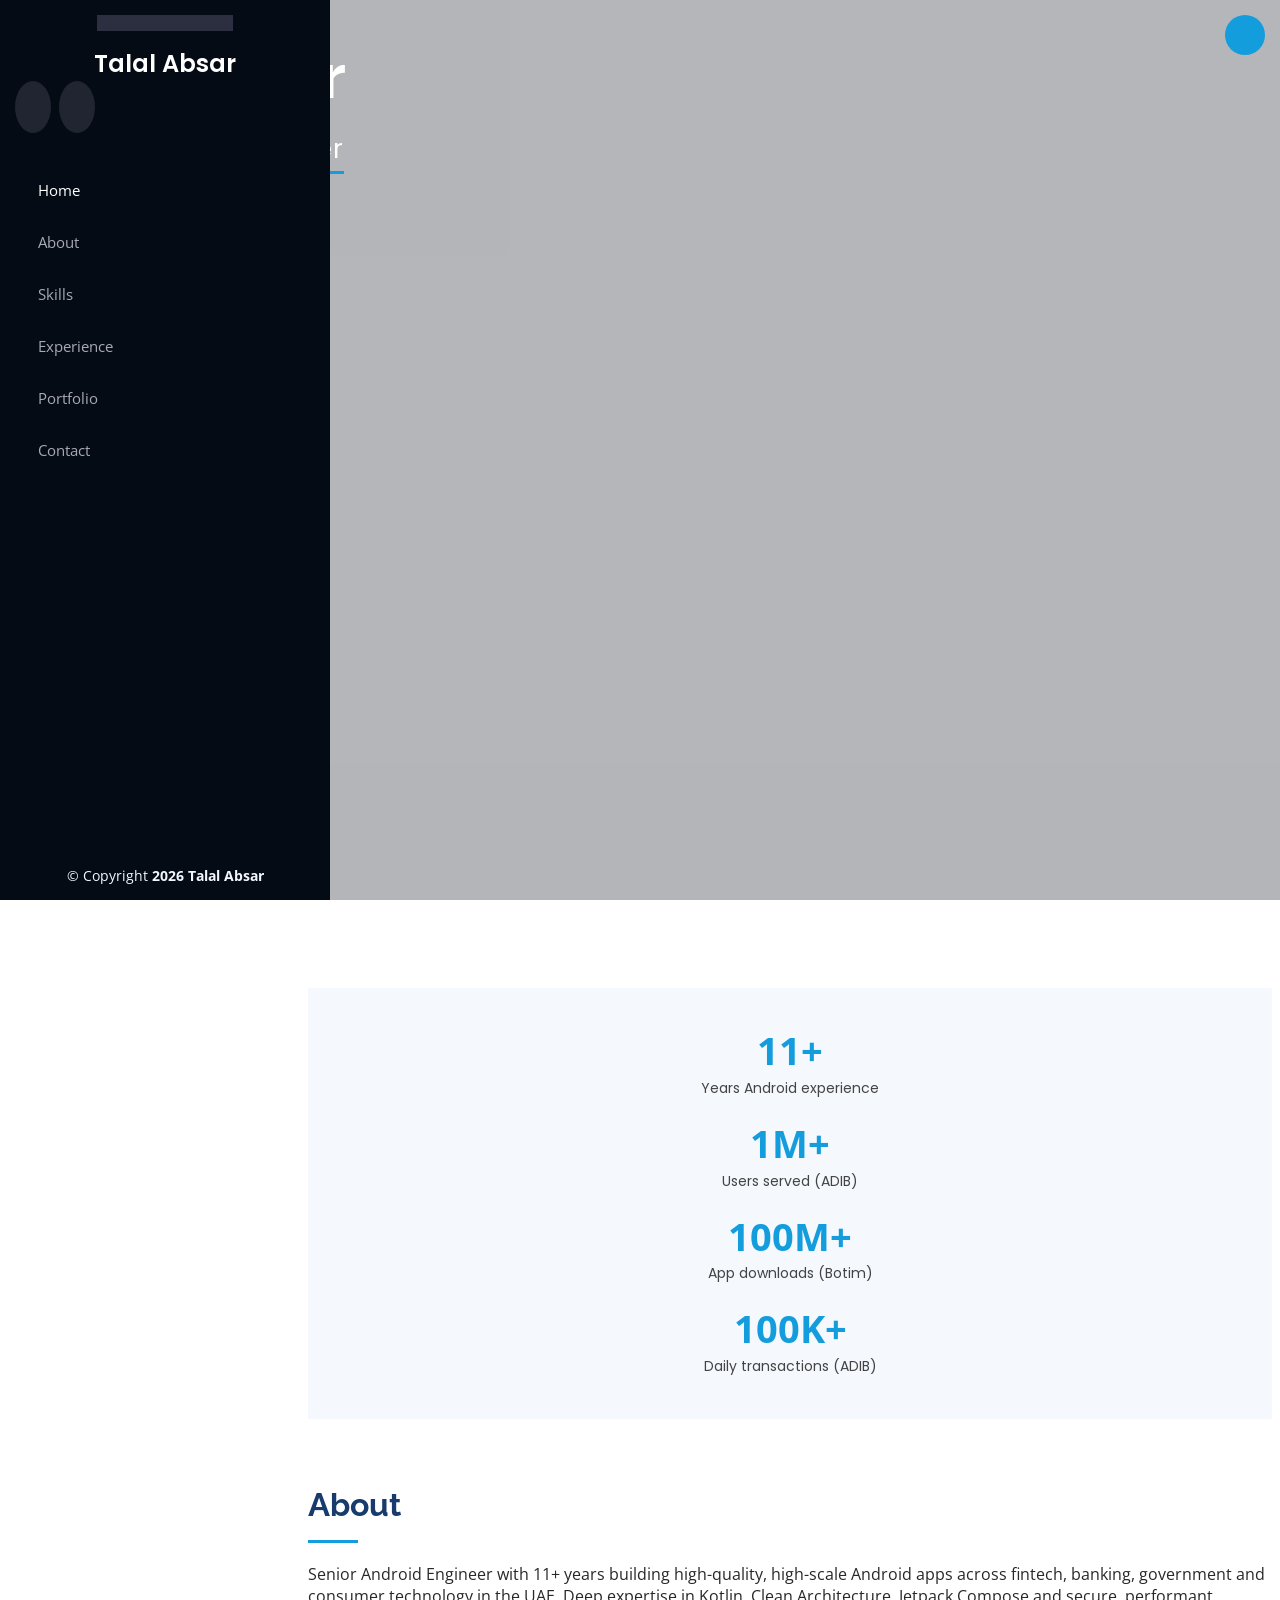
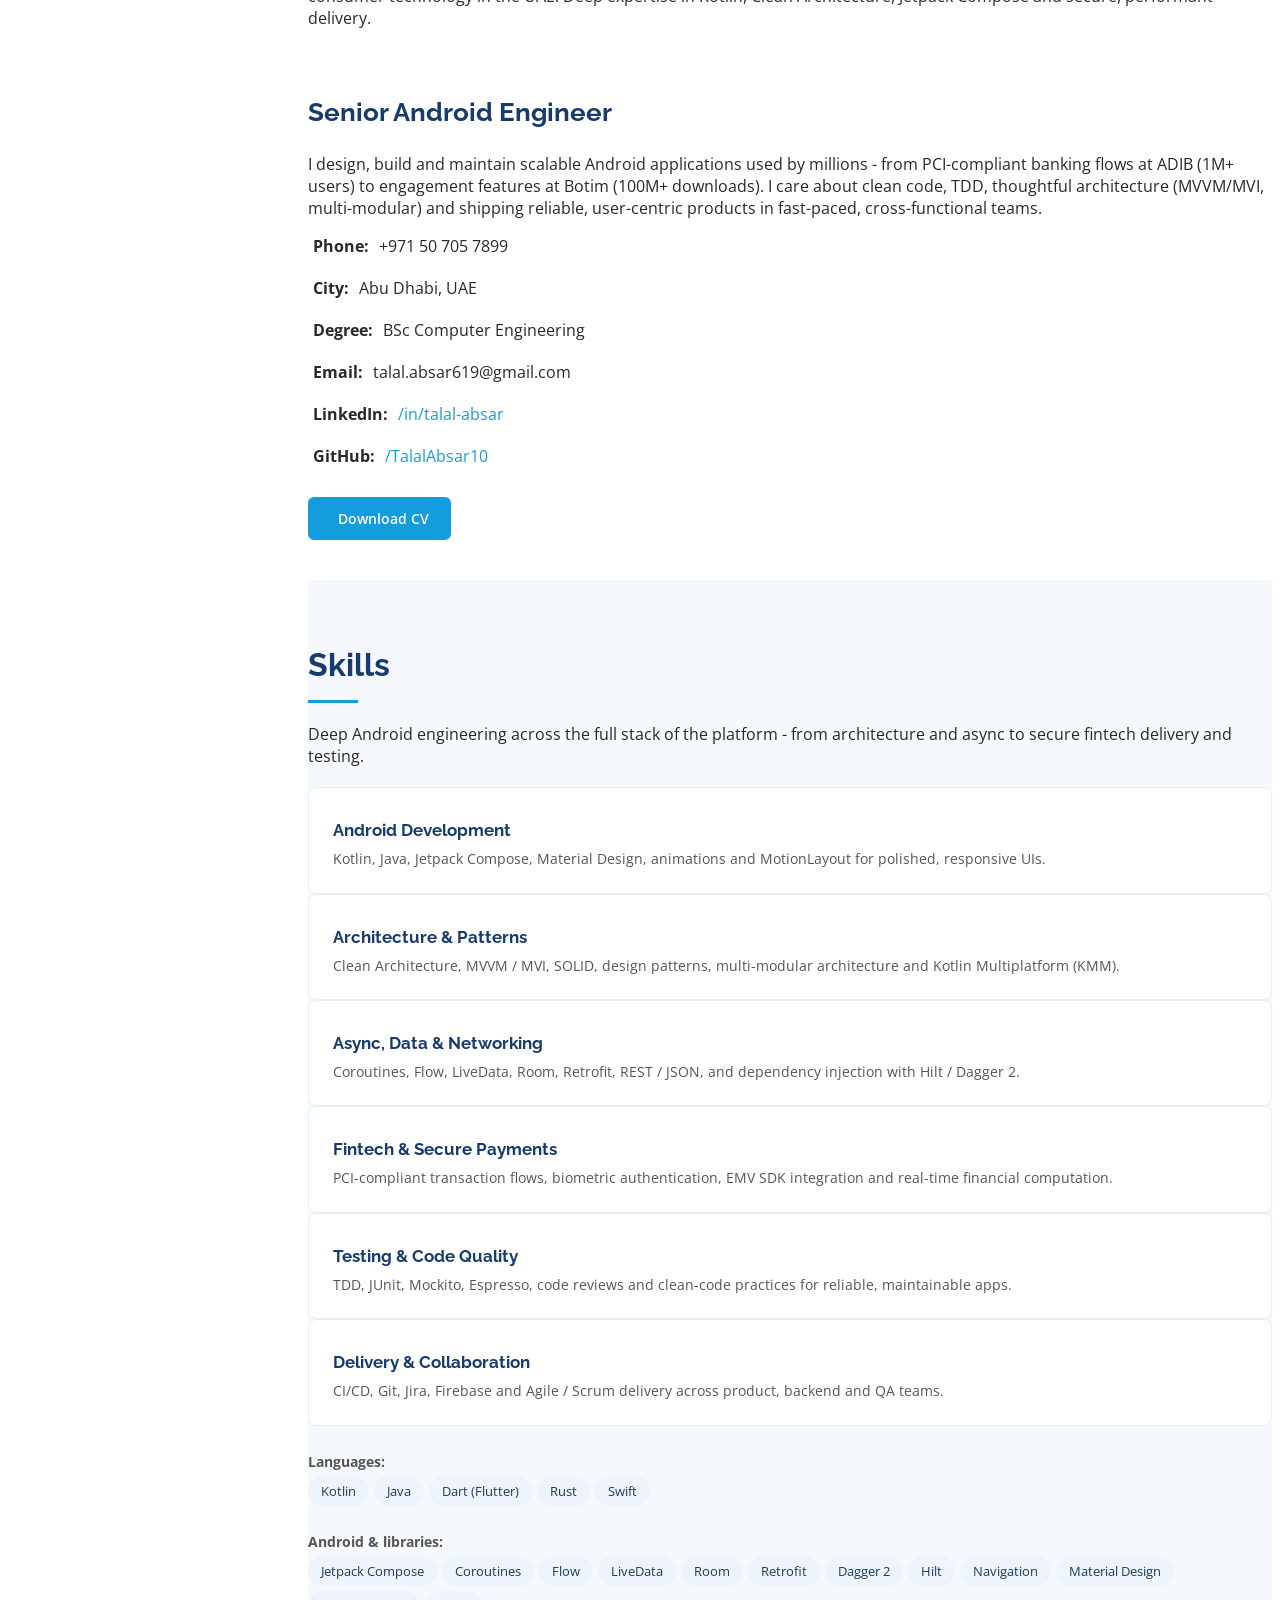
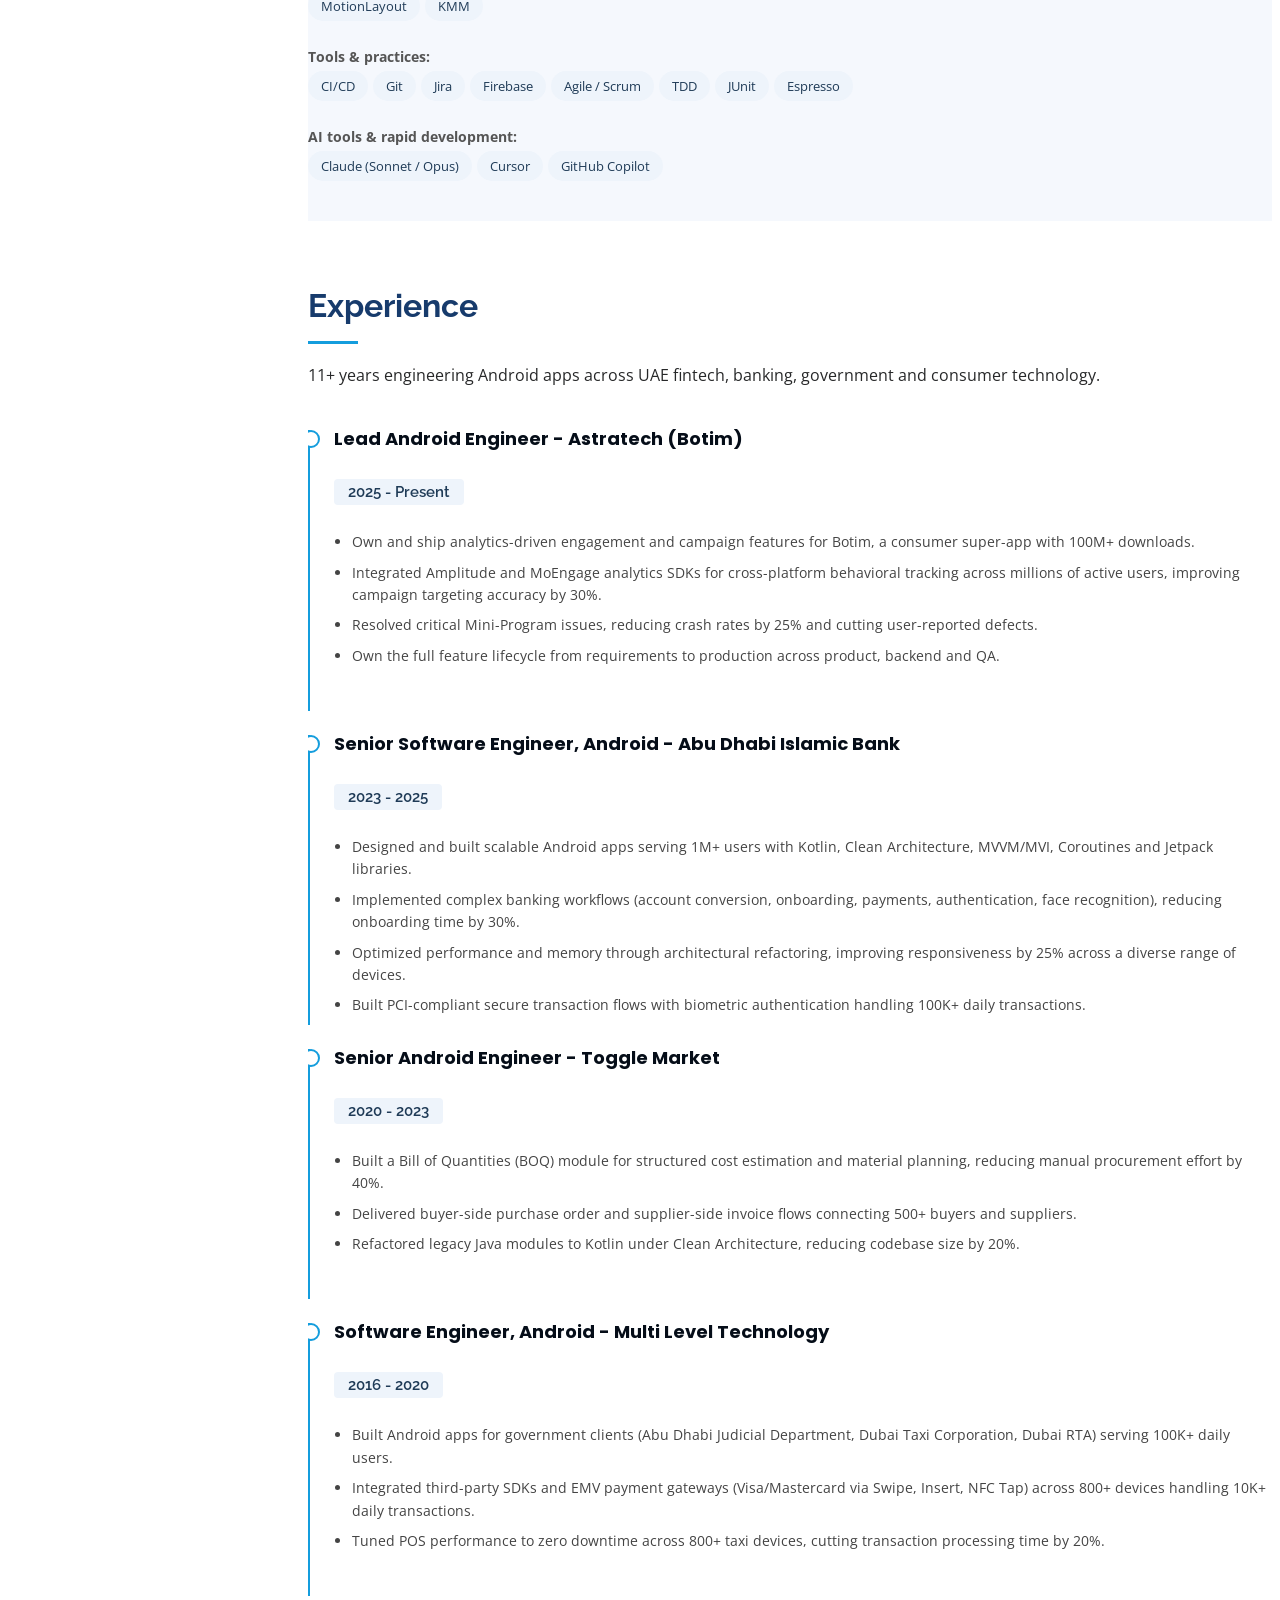
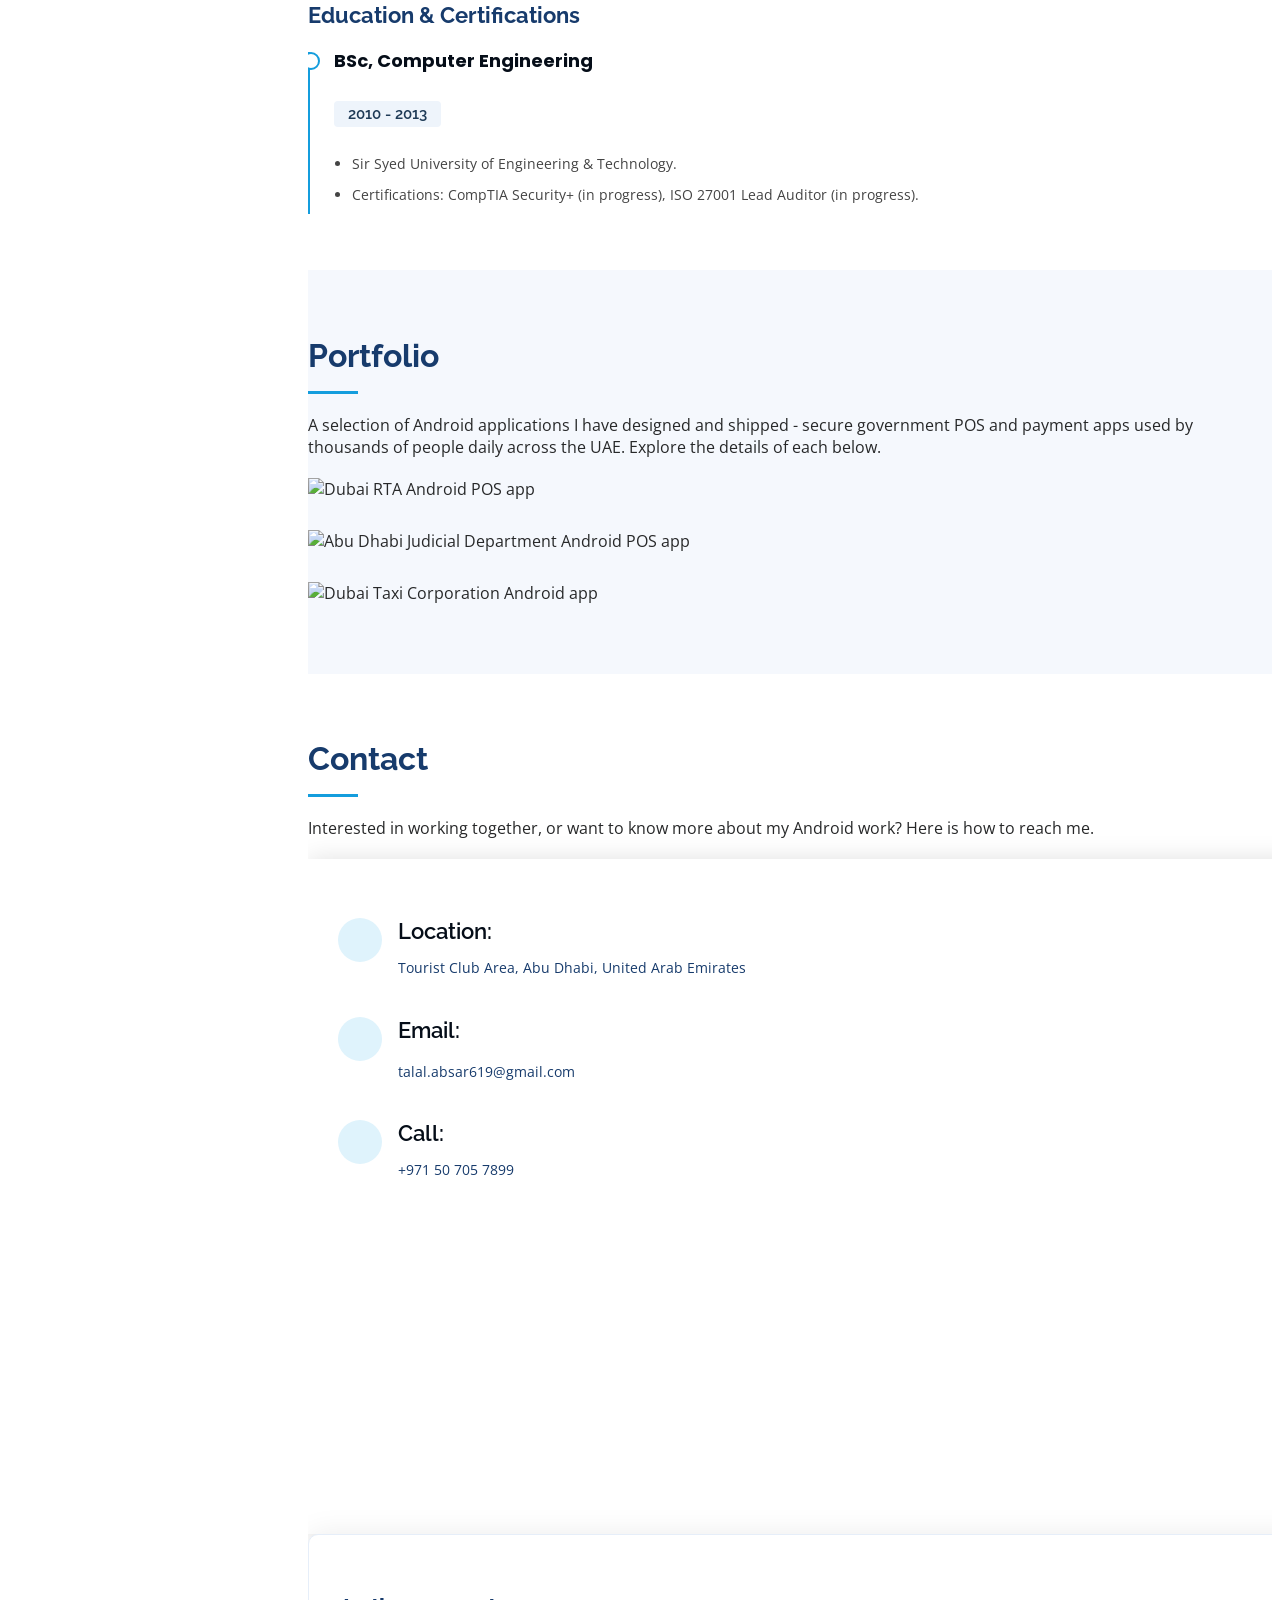
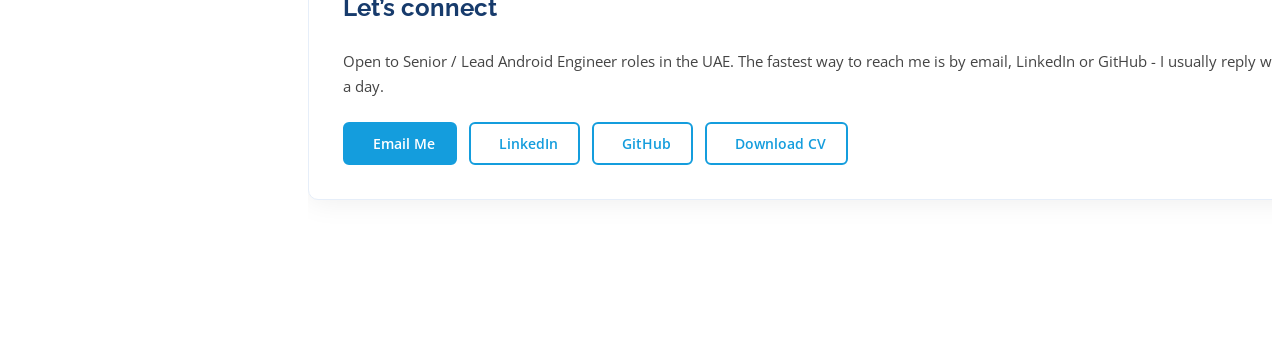
==== commit 35294486: "Retarget portfolio for Senior Android Engineer applications - Rewrite hero, About, Skills, and stats" ====
--- a/index.html
+++ b/index.html
@@ -1,782 +1,692 @@
-<!DOCTYPE html>
-<html lang="en">
-
-<head>
-  <meta charset="utf-8">
-  <meta content="width=device-width, initial-scale=1.0" name="viewport">
-
-  <title>iPortfolio Bootstrap Template - Index</title>
-  <meta content="" name="description">
-  <meta content="" name="keywords">
-
-  <!-- Favicons -->
-  <link href="assets/img/favicon.png" rel="icon">
-  <link href="assets/img/apple-touch-icon.png" rel="apple-touch-icon">
-
-  <!-- Google Fonts -->
-  <link
-    href="https://fonts.googleapis.com/css?family=Open+Sans:300,300i,400,400i,600,600i,700,700i|Raleway:300,300i,400,400i,500,500i,600,600i,700,700i|Poppins:300,300i,400,400i,500,500i,600,600i,700,700i"
-    rel="stylesheet">
-
-  <!-- Vendor CSS Files -->
-  <link href="assets/vendor/aos/aos.css" rel="stylesheet">
-  <link href="assets/vendor/bootstrap/css/bootstrap.min.css" rel="stylesheet">
-  <link href="assets/vendor/bootstrap-icons/bootstrap-icons.css" rel="stylesheet">
-  <link href="assets/vendor/boxicons/css/boxicons.min.css" rel="stylesheet">
-  <link href="assets/vendor/glightbox/css/glightbox.min.css" rel="stylesheet">
-  <link href="assets/vendor/swiper/swiper-bundle.min.css" rel="stylesheet">
-
-  <!-- Template Main CSS File -->
-  <link href="assets/css/style.css" rel="stylesheet">
-
-  <style>
-    .portfolio .portfolio-wrap .portfolio-links a {
-      width: 100%;
-    }
-
-    .portfolio .portfolio-wrap .portfolio-links span {
-      font-size: 18px;
-      position: relative;
-      top: -5px;
-    }
-    /* .portfolio .portfolio-wrap .portfolio-links {
-    opacity: 1;
-    bottom: 0;
-    } */
-
-    /* ===== Stats strip ===== */
-    .stats {
-      background: #f5f8fd;
-      padding: 30px 0;
-    }
-
-    .stats .stat-item {
-      text-align: center;
-      padding: 12px 6px;
-    }
-
-    .stats .stat-item .num {
-      font-size: 38px;
-      font-weight: 700;
-      color: #149ddd;
-      line-height: 1.1;
-    }
-
-    .stats .stat-item .lbl {
-      font-size: 14px;
-      color: #444;
-      margin-top: 6px;
-      font-family: "Poppins", sans-serif;
-    }
-
-    /* ===== Featured case study ===== */
-    .featured .featured-wrap {
-      background: #fff;
-      border: 1px solid #e6eef9;
-      border-radius: 10px;
-      overflow: hidden;
-      box-shadow: 0 0 30px rgba(5, 13, 24, 0.08);
-    }
-
-    .featured .featured-img {
-      width: 100%;
-      height: 100%;
-      object-fit: cover;
-      display: block;
-    }
-
-    .featured .featured-body {
-      padding: 32px;
-    }
-
-    .featured .featured-tag {
-      display: inline-block;
-      background: #149ddd;
-      color: #fff;
-      font-size: 12px;
-      font-weight: 600;
-      letter-spacing: .5px;
-      text-transform: uppercase;
-      padding: 5px 14px;
-      border-radius: 20px;
-      margin-bottom: 14px;
-    }
-
-    .featured .featured-body h3 {
-      font-size: 24px;
-      font-weight: 700;
-      color: #173b6c;
-      margin-bottom: 12px;
-    }
-
-    .featured .featured-body p {
-      font-size: 15px;
-      color: #444;
-      line-height: 1.7;
-    }
-
-    .featured .featured-actions {
-      display: flex;
-      flex-wrap: wrap;
-      gap: 12px;
-      margin-top: 20px;
-    }
-
-    .fbtn {
-      display: inline-flex;
-      align-items: center;
-      gap: 8px;
-      font-size: 14px;
-      font-weight: 600;
-      padding: 10px 20px;
-      border-radius: 6px;
-      text-decoration: none;
-      border: 2px solid #149ddd;
-      transition: .3s;
-    }
-
-    .fbtn-primary {
-      background: #149ddd;
-      color: #fff;
-    }
-
-    .fbtn-primary:hover {
-      background: #128acb;
-      color: #fff;
-    }
-
-    .fbtn-outline {
-      background: #fff;
-      color: #149ddd;
-    }
-
-    .fbtn-outline:hover {
-      background: #149ddd;
-      color: #fff;
-    }
-
-    /* ===== PM skills ===== */
-    .skills .skill-box {
-      background: #fff;
-      border: 1px solid #e6eef9;
-      border-radius: 8px;
-      padding: 22px 24px;
-      height: 100%;
-      transition: .3s;
-    }
-
-    .skills .skill-box:hover {
-      box-shadow: 0 0 24px rgba(5, 13, 24, 0.08);
-    }
-
-    .skills .skill-box i {
-      font-size: 26px;
-      color: #149ddd;
-    }
-
-    .skills .skill-box h4 {
-      font-size: 17px;
-      font-weight: 700;
-      color: #173b6c;
-      margin: 10px 0 8px;
-    }
-
-    .skills .skill-box p {
-      font-size: 14px;
-      color: #555;
-      margin: 0;
-      line-height: 1.6;
-    }
-
-    .skills .skills-tools {
-      margin-top: 26px;
-      font-size: 14px;
-      color: #555;
-      text-align: center;
-    }
-
-    .skills .skills-tools span {
-      display: inline-block;
-      background: #eef4fb;
-      color: #1f3b57;
-      font-size: 13px;
-      padding: 6px 13px;
-      border-radius: 20px;
-      margin: 5px 5px 0 0;
-    }
-
-    /* ===== Experience timeline ===== */
-    .resume .resume-item {
-      padding: 0 0 20px 24px;
-      margin-top: 0;
-      border-left: 2px solid #149ddd;
-      position: relative;
-    }
-
-    .resume .resume-item h4 {
-      line-height: 18px;
-      font-size: 18px;
-      font-weight: 700;
-      text-transform: none;
-      color: #050d18;
-      margin-bottom: 6px;
-    }
-
-    .resume .resume-item h5 {
-      font-size: 15px;
-      background: #eef4fb;
-      color: #1f3b57;
-      padding: 4px 14px;
-      display: inline-block;
-      font-weight: 600;
-      margin-bottom: 10px;
-      border-radius: 4px;
-    }
-
-    .resume .resume-item ul {
-      padding-left: 18px;
-    }
-
-    .resume .resume-item ul li {
-      padding-bottom: 8px;
-      font-size: 14px;
-      color: #444;
-      line-height: 1.6;
-    }
-
-    .resume .resume-item::before {
-      content: "";
-      position: absolute;
-      width: 14px;
-      height: 14px;
-      border-radius: 50%;
-      left: -8px;
-      top: 0;
-      background: #fff;
-      border: 2px solid #149ddd;
-    }
-
-    .resume .resume-title {
-      font-size: 22px;
-      font-weight: 700;
-      margin: 6px 0 18px 0;
-      color: #173b6c;
-    }
-
-    /* ===== Connect card ===== */
-    .connect-card {
-      width: 100%;
-      background: #fff;
-      border: 1px solid #e6eef9;
-      border-radius: 10px;
-      box-shadow: 0 0 30px rgba(5, 13, 24, 0.08);
-      padding: 34px;
-      display: flex;
-      flex-direction: column;
-      justify-content: center;
-    }
-
-    .connect-card h3 {
-      font-size: 24px;
-      font-weight: 700;
-      color: #173b6c;
-      margin-bottom: 12px;
-    }
-
-    .connect-card p {
-      font-size: 15px;
-      color: #444;
-      line-height: 1.7;
-      margin-bottom: 22px;
-    }
-
-    .connect-actions {
-      display: flex;
-      flex-wrap: wrap;
-      gap: 12px;
-    }
-  </style>
-</head>
-
-<body>
-
-  <!-- ======= Mobile nav toggle button ======= -->
-  <i class="bi bi-list mobile-nav-toggle d-xl-none"></i>
-
-  <!-- ======= Header ======= -->
-  <header id="header">
-    <div class="d-flex flex-column">
-
-      <div class="profile">
-        <img src="assets/img/Talal.jpg" alt="" class="img-fluid rounded-circle">
-        <h1 class="text-light"><a href="index.html">Talal Absar</a></h1>
-        <div class="social-links mt-3 text-center">
-          <a href="https://github.com/TalalAbsar10" class="google-plus"><i class="bx bxl-github"></i></a>
-          <a href="https://www.linkedin.com/in/talal-absar-a6334abb" class="linkedin"><i
-              class="bx bxl-linkedin"></i></a>
-        </div>
-      </div>
-
-      <nav id="navbar" class="nav-menu navbar">
-        <ul>
-          <li><a href="index.html" class="nav-link scrollto active"><i class="bx bx-home"></i> <span>Home</span></a>
-          </li>
-          <li><a href="#about" class="nav-link scrollto"><i class="bx bx-user"></i> <span>About</span></a></li>
-          <li><a href="#skills" class="nav-link scrollto"><i class="bx bx-award"></i> <span>Skills</span></a></li>
-          <li><a href="#experience" class="nav-link scrollto"><i class="bx bx-briefcase"></i>
-              <span>Experience</span></a></li>
-          <li><a href="#portfolio" class="nav-link scrollto"><i class="bx bx-book-content"></i>
-              <span>Portfolio</span></a></li>
-          <li><a href="#contact" class="nav-link scrollto"><i class="bx bx-envelope"></i> <span>Contact</span></a></li>
-        </ul>
-      </nav><!-- .nav-menu -->
-    </div>
-  </header><!-- End Header -->
-
-  <!-- ======= Hero Section ======= -->
-  <section id="hero" class="d-flex flex-column justify-content-center align-items-center">
-    <div class="hero-container" data-aos="fade-in">
-      <h1>Talal Absar</h1>
-      <p><span>Senior Product Manager - Digital Banking & Fintech</span></p>
-    </div>
-  </section><!-- End Hero -->
-
-  <main id="main">
-
-    <!-- ======= Stats Strip ======= -->
-    <section id="stats" class="stats">
-      <div class="container">
-        <div class="row">
-          <div class="col-lg-3 col-6">
-            <div class="stat-item">
-              <div class="num">1M+</div>
-              <div class="lbl">App downloads (ADIB)</div>
-            </div>
-          </div>
-          <div class="col-lg-3 col-6">
-            <div class="stat-item">
-              <div class="num">100M+</div>
-              <div class="lbl">App downloads (Botim)</div>
-            </div>
-          </div>
-          <div class="col-lg-3 col-6">
-            <div class="stat-item">
-              <div class="num">11+</div>
-              <div class="lbl">Years in tech &amp; product</div>
-            </div>
-          </div>
-          <div class="col-lg-3 col-6">
-            <div class="stat-item">
-              <div class="num">100K+</div>
-              <div class="lbl">Daily transactions (ADIB)</div>
-            </div>
-          </div>
-        </div>
-      </div>
-    </section><!-- End Stats Strip -->
-
-    <!-- ======= About Section ======= -->
-    <section id="about" class="about">
-      <div class="container">
-
-        <div class="section-title">
-          <h2>About</h2>
-          <p>Senior Product Manager with an engineering background, focused on customer-facing digital banking and
-            fintech products in the UAE. I turn complex business and regulatory requirements into clear priorities,
-            crisp PRDs and shipped, compliant journeys.</p>
-        </div>
-
-        <div class="row">
-          <div class="col-lg-4" data-aos="fade-right">
-            <img src="assets/img/Talal.jpg" class="img-fluid" alt="">
-          </div>
-          <div class="col-lg-8 pt-4 pt-lg-0 content" data-aos="fade-left">
-            <h3>Senior Product Manager - Digital Banking & Fintech</h3>
-            <p>
-              Over 11+ years I have grown from Android engineering into product ownership across retail and SME banking,
-              owning delivery from backlog grooming and PRDs through to shipped, compliant journeys. At ADIB I delivered
-              onboarding, KYC, payments and account-activation flows aligned to CBUAE requirements; at Botim I own
-              analytics-driven engagement and campaign features for a 100M+ download super-app.
-            </p>
-            <div class="row">
-              <div class="col-lg-6">
-                <ul>
-                  <li><i class="bi bi-chevron-right"></i> <strong>Phone:</strong> <span>+971 50 705 7899</span></li>
-                  <li><i class="bi bi-chevron-right"></i> <strong>City:</strong> <span>Abu Dhabi, UAE</span></li>
-                  <li><i class="bi bi-chevron-right"></i> <strong>Degree:</strong> <span>BSc Computer Engineering</span>
-                  </li>
-                </ul>
-              </div>
-              <div class="col-lg-6">
-                <ul>
-                  <li><i class="bi bi-chevron-right"></i> <strong>Email:</strong>
-                    <span>talal.absar619@gmail.com</span>
-                  </li>
-                  <li><i class="bi bi-chevron-right"></i> <strong>LinkedIn:</strong>
-                    <span><a href="https://www.linkedin.com/in/talal-absar-a6334abb" target="_blank"
-                        rel="noopener">/in/talal-absar</a></span>
-                  </li>
-                </ul>
-              </div>
-            </div>
-            <a href="assets/docs/Talal_Absar_CV.pdf" target="_blank" rel="noopener" class="fbtn fbtn-primary"
-              style="margin-top:10px;"><i class="bi bi-download"></i> Download CV</a>
-          </div>
-        </div>
-
-      </div>
-    </section><!-- End About Section -->
-
-    <!-- ======= Featured Case Study ======= -->
-    <section id="featured" class="featured section-bg">
-      <div class="container">
-
-        <div class="section-title">
-          <h2>Featured Case Study</h2>
-          <p>A recent end-to-end product exercise - from problem framing and PRD to a clickable, working prototype.</p>
-        </div>
-
-        <div class="featured-wrap" data-aos="fade-up">
-          <div class="row g-0">
-            <div class="col-lg-6">
-              <a href="reverification-details.html">
-                <img src="assets/img/portfolio/clre/1-operations-dashboard.png" class="featured-img"
-                  alt="Customer Lifecycle & Reverification Engine dashboard">
-              </a>
-            </div>
-            <div class="col-lg-6">
-              <div class="featured-body">
-                <span class="featured-tag">Product Case Study</span>
-                <h3>Customer Lifecycle &amp; Reverification Engine</h3>
-                <p>
-                  An AI-native KYC reverification platform for a UAE digital bank. It identifies when and what needs to
-                  be reviewed, resolves the majority of cases automatically through trusted UAE data sources (ICA, UAE
-                  PASS, AECB), and reserves human compliance effort for the cases that genuinely matter - covering
-                  risk-based reverification, automated identity verification, sanctions &amp; PEP screening, and a
-                  compliance review queue with a full, immutable audit trail.
-                </p>
-                <div class="featured-actions">
-                  <a class="fbtn fbtn-primary" href="https://precise-portal-builder.lovable.app" target="_blank"
-                    rel="noopener"><i class="bi bi-box-arrow-up-right"></i> View Live Prototype</a>
-                  <a class="fbtn fbtn-outline" href="reverification-details.html"><i class="bi bi-collection"></i> Full
-                    Case Study</a>
-                  <a class="fbtn fbtn-outline" href="assets/docs/PRD_Talal_Absar.pdf" target="_blank" rel="noopener"><i
-                      class="bi bi-file-earmark-text"></i> Read the PRD</a>
-                </div>
-              </div>
-            </div>
-          </div>
-        </div>
-
-      </div>
-    </section><!-- End Featured Case Study -->
-
-    <!-- ======= Skills Section ======= -->
-    <section id="skills" class="skills section-bg">
-      <div class="container">
-
-        <div class="section-title">
-          <h2>Skills</h2>
-          <p>Product ownership grounded in real banking and payments delivery, with an engineering background that lets
-            me partner deeply with technical teams and move fast from PRD to production.</p>
-        </div>
-
-        <div class="row gy-4" data-aos="fade-up">
-
-          <div class="col-lg-4 col-md-6">
-            <div class="skill-box">
-              <i class="bi bi-compass"></i>
-              <h4>Product Strategy &amp; Roadmapping</h4>
-              <p>Roadmapping, feature prioritization, and translating business goals into a clear, sequenced plan.</p>
-            </div>
-          </div>
-
-          <div class="col-lg-4 col-md-6">
-            <div class="skill-box">
-              <i class="bi bi-list-check"></i>
-              <h4>Backlog &amp; User Stories</h4>
-              <p>Backlog management and grooming in Jira - epics, user stories and acceptance criteria across
-                onboarding, payments and account journeys.</p>
-            </div>
-          </div>
-
-          <div class="col-lg-4 col-md-6">
-            <div class="skill-box">
-              <i class="bi bi-graph-up-arrow"></i>
-              <h4>KPIs &amp; Experimentation</h4>
-              <p>KPI definition and tracking, A/B testing, go-to-market and feature-adoption measurement.</p>
-            </div>
-          </div>
-
-          <div class="col-lg-4 col-md-6">
-            <div class="skill-box">
-              <i class="bi bi-bank"></i>
-              <h4>Digital Banking &amp; Payments</h4>
-              <p>Retail &amp; SME banking, onboarding, cards, and transaction journeys - including secure, high-volume
-                payment flows.</p>
-            </div>
-          </div>
-
-          <div class="col-lg-4 col-md-6">
-            <div class="skill-box">
-              <i class="bi bi-shield-check"></i>
-              <h4>KYC &amp; Regulatory Delivery</h4>
-              <p>KYC &amp; identity verification, compliance-driven development, and delivery aligned to CBUAE
-                requirements.</p>
-            </div>
-          </div>
-
-          <div class="col-lg-4 col-md-6">
-            <div class="skill-box">
-              <i class="bi bi-people"></i>
-              <h4>Cross-Functional Delivery</h4>
-              <p>Squad delivery with engineering, design, compliance and QA; owning the full feature lifecycle to
-                on-time release.</p>
-            </div>
-          </div>
-
-        </div>
-
-        <div class="skills-tools">
-          <strong>Product &amp; delivery:</strong><br>
-          <span>Jira</span><span>Confluence</span><span>Figma</span><span>Agile / Scrum</span><span>A/B
-            testing</span><span>Roadmapping</span>
-        </div>
-
-        <div class="skills-tools">
-          <strong>Technical:</strong><br>
-          <span>Android (Kotlin, Java)</span><span>Flutter (Dart)</span><span>Swift</span><span>Rust</span><span>REST /
-            JSON APIs</span><span>Multi-modular architecture</span><span>CI/CD</span><span>Git &amp;
-            GitHub</span><span>Android Studio</span><span>VS Code</span>
-        </div>
-
-        <div class="skills-tools">
-          <strong>AI tools &amp; rapid development:</strong><br>
-          <span>Claude (Sonnet / Opus)</span><span>Cursor</span><span>GitHub Copilot</span>
-        </div>
-      </div>
-    </section><!-- End Skills Section -->
-
-    <!-- ======= Experience Section ======= -->
-    <section id="experience" class="resume">
-      <div class="container">
-
-        <div class="section-title">
-          <h2>Experience</h2>
-          <p>11+ years progressing from Android engineering into product ownership across UAE banking, fintech and
-            government platforms.</p>
-        </div>
-
-        <div class="row">
-          <div class="col-lg-6" data-aos="fade-up">
-
-            <div class="resume-item">
-              <h4>Technical Product Owner - Astratech (Botim)</h4>
-              <h5>2025 - Present</h5>
-              <ul>
-                <li>Own and ship analytics-driven engagement and campaign features for Botim, a consumer super-app with
-                  100M+ downloads, enabling targeted interactions and data-informed product decisions.</li>
-                <li>Drove cross-platform behavioral tracking across millions of active users, improving campaign
-                  targeting accuracy by ~30%.</li>
-                <li>Define product requirements, epics and priorities from user behavior, business KPIs and technical
-                  feasibility; resolved stability issues cutting crash rates by ~25%.</li>
-                <li>Leverage AI tools including Claude and Cursor to accelerate PRD writing, requirement drafting and
-                  delivery workflows.</li>
-              </ul>
-            </div>
-
-            <div class="resume-item">
-              <h4>Android Engineer &rarr; Product Owner - Abu Dhabi Islamic Bank</h4>
-              <h5>2023 - 2025</h5>
-              <ul>
-                <li>Transitioned from Senior Android Engineer into product ownership, owning end-to-end delivery for SME
-                  and retail banking journeys - onboarding, KYC, payments, authentication and account management.</li>
-                <li>Delivered account creation and activation flows for Ghina Savings, Investment Deposit, Takaful,
-                  Mazaya and Amwali across full customer-acquisition journeys.</li>
-                <li>Groomed the Jira backlog (epics, user stories, acceptance criteria) and aligned delivery with CBUAE
-                  regulatory requirements; reduced onboarding time by ~30%.</li>
-                <li>Delivered secure payment journeys handling 100K+ daily transactions with biometric authentication
-                  and real-time financial computation.</li>
-              </ul>
-            </div>
-
-          </div>
-          <div class="col-lg-6" data-aos="fade-up" data-aos-delay="100">
-
-            <div class="resume-item">
-              <h4>Senior Android Engineer - Toggle Market</h4>
-              <h5>2020 - 2023</h5>
-              <ul>
-                <li>Owned end-to-end digital procurement workflows - buyer-side purchase orders and supplier-side
-                  invoicing - connecting 500+ buyers and suppliers.</li>
-                <li>Drove cost-estimation and material-planning capabilities, reducing manual procurement effort by ~40%
-                  for hospitality clients.</li>
-                <li>Broad exposure to end-to-end product delivery across multi-party transaction workflows, compliance
-                  and UX requirements.</li>
-              </ul>
-            </div>
-
-            <div class="resume-item">
-              <h4>Software Engineer, Android - Multi Level Technology</h4>
-              <h5>2016 - 2020</h5>
-              <ul>
-                <li>Delivered POS payment applications across 800+ deployed devices handling 10K+ daily transactions on
-                  UAE government platforms.</li>
-                <li>Integrated EMV payment SDK enabling Visa and Mastercard via Swipe, Insert and Tap (NFC
-                  contactless).</li>
-                <li>Integrated payment gateways for secure processing across Abu Dhabi Judicial Department, Dubai Taxi
-                  Corporation and Dubai RTA.</li>
-              </ul>
-            </div>
-
-            <h3 class="resume-title">Education</h3>
-            <div class="resume-item">
-              <h4>BSc, Computer Engineering</h4>
-              <h5>2010 - 2013</h5>
-              <ul>
-                <li>Sir Syed University of Engineering &amp; Technology.</li>
-              </ul>
-            </div>
-
-          </div>
-        </div>
-
-      </div>
-    </section><!-- End Experience Section -->
-
-    <!-- ======= Portfolio Section ======= -->
-    <section id="portfolio" class="portfolio section-bg">
-      <div class="container">
-
-        <div class="section-title">
-          <h2>Portfolio</h2>
-          <p>Alongside the product case study above, these are delivery-focused projects from my engineering background -
-            government, transport and banking apps used by thousands of people. They ground my product work in real
-            technical and payments complexity.</p>
-        </div>
-
-        <div class="row portfolio-container" data-aos="fade-up" data-aos-delay="100">
-
-          <div class="col-lg-4 col-md-6 portfolio-item filter-app">
-            <div class="portfolio-wrap">
-              <img src="assets/img/portfolio/rta/MainScreen.png" class="img-fluid" alt="">
-              <div class="portfolio-links">
-                <a href="rta-details.html" title="More Details"><span>More Details</span></a>
-              </div>
-            </div>
-          </div>
-
-          <div class="col-lg-4 col-md-6 portfolio-item filter-web">
-            <div class="portfolio-wrap">
-              <img src="assets/img/portfolio/adjd/ADJDMainScreen.png" class="img-fluid" alt="">
-              <div class="portfolio-links">
-                <a href="adjd-details.html" title="More Details"><span>More Details</span></i></a>
-              </div>
-            </div>
-          </div>
-
-          <div class="col-lg-4 col-md-6 portfolio-item filter-app">
-            <div class="portfolio-wrap">
-              <img src="assets/img/portfolio/dtc/DTCMainScreen.png" class="img-fluid" alt="">
-              <div class="portfolio-links">
-                <a href="dtc-details.html" title="More Details"><span>More Details</span></i></a>
-              </div>
-            </div>
-          </div>
-
-        </div>
-      </div>
-    </section><!-- End Portfolio Section -->
-
-    <!-- ======= Contact Section ======= -->
-    <section id="contact" class="contact">
-      <div class="container">
-
-        <div class="section-title">
-          <h2>Contact</h2>
-          <p>Interested in working together, or want to know more about my product work? Here is how to reach me.</p>
-        </div>
-
-        <div class="row" data-aos="fade-in">
-
-          <div class="col-lg-5 d-flex align-items-stretch">
-            <div class="info">
-              <div class="address">
-                <i class="bi bi-geo-alt"></i>
-                <h4>Location:</h4>
-                <p>Tourist Club Area, Abu Dhabi, United Arab Emirates</p>
-              </div>
-
-              <div class="email">
-                <i class="bi bi-envelope"></i>
-                <h4>Email:</h4>
-                <p>talal.absar619@gmail.com</p>
-              </div>
-
-              <div class="phone">
-                <i class="bi bi-phone"></i>
-                <h4>Call:</h4>
-                <p>+971 50 705 7899</p>
-              </div>
-
-              <!-- <iframe
-                src=""
-                frameborder="0" style="border:0; width: 100%; height: 290px;" allowfullscreen></iframe> -->
-                <iframe src="https://maps.google.com/maps?q=Tourist%20Club%20Area%2C%20Abu%20Dhabi%2C%20United%20Arab%20Emirates&t=&z=13&ie=UTF8&iwloc=&output=embed" frameborder="0" style="border:0; width: 100%; height: 290px;" allowfullscreen></iframe>
-            </div>
-
-          </div>
-
-          <div class="col-lg-7 mt-5 mt-lg-0 d-flex align-items-stretch">
-            <div class="connect-card">
-              <h3>Let&rsquo;s connect</h3>
-              <p>Open to Senior Product Manager roles in digital banking and fintech. The fastest way to reach me is by
-                email or LinkedIn - I usually reply within a day.</p>
-              <div class="connect-actions">
-                <a class="fbtn fbtn-primary"
-                  href="mailto:talal.absar619@gmail.com?subject=Product%20Manager%20opportunity"><i
-                    class="bi bi-envelope"></i> Email Me</a>
-                <a class="fbtn fbtn-outline" href="https://www.linkedin.com/in/talal-absar-a6334abb" target="_blank"
-                  rel="noopener"><i class="bi bi-linkedin"></i> Connect on LinkedIn</a>
-                <a class="fbtn fbtn-outline" href="assets/docs/Talal_Absar_CV.pdf" target="_blank" rel="noopener"><i
-                    class="bi bi-download"></i> Download CV</a>
-              </div>
-            </div>
-          </div>
-
-        </div>
-
-      </div>
-    </section><!-- End Contact Section -->
-
-  </main><!-- End #main -->
-
-  <!-- ======= Footer ======= -->
-  <footer id="footer">
-    <div class="container">
-      <div class="copyright">
-        &copy; Copyright <strong><span>2026 Talal Absar</span></strong>
-      </div>
-    </div>
-  </footer><!-- End  Footer -->
-
-  <a href="#" class="back-to-top d-flex align-items-center justify-content-center"><i
-      class="bi bi-arrow-up-short"></i></a>
-
-  <!-- Vendor JS Files -->
-  <script src="assets/vendor/purecounter/purecounter_vanilla.js"></script>
-  <script src="assets/vendor/aos/aos.js"></script>
-  <script src="assets/vendor/bootstrap/js/bootstrap.bundle.min.js"></script>
-  <script src="assets/vendor/glightbox/js/glightbox.min.js"></script>
-  <script src="assets/vendor/isotope-layout/isotope.pkgd.min.js"></script>
-  <script src="assets/vendor/swiper/swiper-bundle.min.js"></script>
-  <script src="assets/vendor/typed.js/typed.min.js"></script>
-  <script src="assets/vendor/waypoints/noframework.waypoints.js"></script>
-  <script src="assets/vendor/php-email-form/validate.js"></script>
-
-  <!-- Template Main JS File -->
-  <script src="assets/js/main.js"></script>
-
-</body>
-
-</html>+<!DOCTYPE html>
+<html lang="en">
+
+<head>
+  <meta charset="utf-8">
+  <meta content="width=device-width, initial-scale=1.0" name="viewport">
+
+  <title>Talal Absar - Senior Android Engineer</title>
+  <meta content="Senior Android Engineer with 11+ years building high-quality, secure, scalable Android apps across fintech, banking, government and consumer tech in the UAE." name="description">
+  <meta content="Android Engineer, Kotlin, Jetpack Compose, Clean Architecture, MVVM, fintech, banking, UAE" name="keywords">
+
+  <!-- Favicons -->
+  <link href="assets/img/favicon.png" rel="icon">
+  <link href="assets/img/apple-touch-icon.png" rel="apple-touch-icon">
+
+  <!-- Google Fonts -->
+  <link
+    href="https://fonts.googleapis.com/css?family=Open+Sans:300,300i,400,400i,600,600i,700,700i|Raleway:300,300i,400,400i,500,500i,600,600i,700,700i|Poppins:300,300i,400,400i,500,500i,600,600i,700,700i"
+    rel="stylesheet">
+
+  <!-- Vendor CSS Files -->
+  <link href="assets/vendor/aos/aos.css" rel="stylesheet">
+  <link href="assets/vendor/bootstrap/css/bootstrap.min.css" rel="stylesheet">
+  <link href="assets/vendor/bootstrap-icons/bootstrap-icons.css" rel="stylesheet">
+  <link href="assets/vendor/boxicons/css/boxicons.min.css" rel="stylesheet">
+  <link href="assets/vendor/glightbox/css/glightbox.min.css" rel="stylesheet">
+  <link href="assets/vendor/swiper/swiper-bundle.min.css" rel="stylesheet">
+
+  <!-- Template Main CSS File -->
+  <link href="assets/css/style.css" rel="stylesheet">
+
+  <style>
+    .portfolio .portfolio-wrap .portfolio-links a {
+      width: 100%;
+    }
+
+    .portfolio .portfolio-wrap .portfolio-links span {
+      font-size: 18px;
+      position: relative;
+      top: -5px;
+    }
+
+    /* ===== Buttons ===== */
+    .fbtn {
+      display: inline-flex;
+      align-items: center;
+      gap: 8px;
+      font-size: 14px;
+      font-weight: 600;
+      padding: 10px 20px;
+      border-radius: 6px;
+      text-decoration: none;
+      border: 2px solid #149ddd;
+      transition: .3s;
+    }
+
+    .fbtn-primary {
+      background: #149ddd;
+      color: #fff;
+    }
+
+    .fbtn-primary:hover {
+      background: #128acb;
+      color: #fff;
+    }
+
+    .fbtn-outline {
+      background: #fff;
+      color: #149ddd;
+    }
+
+    .fbtn-outline:hover {
+      background: #149ddd;
+      color: #fff;
+    }
+
+    /* ===== Stats strip ===== */
+    .stats {
+      background: #f5f8fd;
+      padding: 30px 0;
+    }
+
+    .stats .stat-item {
+      text-align: center;
+      padding: 12px 6px;
+    }
+
+    .stats .stat-item .num {
+      font-size: 38px;
+      font-weight: 700;
+      color: #149ddd;
+      line-height: 1.1;
+    }
+
+    .stats .stat-item .lbl {
+      font-size: 14px;
+      color: #444;
+      margin-top: 6px;
+      font-family: "Poppins", sans-serif;
+    }
+
+    /* ===== Skills ===== */
+    .skills .skill-box {
+      background: #fff;
+      border: 1px solid #e6eef9;
+      border-radius: 8px;
+      padding: 22px 24px;
+      height: 100%;
+      transition: .3s;
+    }
+
+    .skills .skill-box:hover {
+      box-shadow: 0 0 24px rgba(5, 13, 24, 0.08);
+    }
+
+    .skills .skill-box i {
+      font-size: 26px;
+      color: #149ddd;
+    }
+
+    .skills .skill-box h4 {
+      font-size: 17px;
+      font-weight: 700;
+      color: #173b6c;
+      margin: 10px 0 8px;
+    }
+
+    .skills .skill-box p {
+      font-size: 14px;
+      color: #555;
+      margin: 0;
+      line-height: 1.6;
+    }
+
+    .skills .skills-tools {
+      margin-top: 26px;
+      font-size: 14px;
+      color: #555;
+    }
+
+    .skills .skills-tools span {
+      display: inline-block;
+      background: #eef4fb;
+      color: #1f3b57;
+      font-size: 13px;
+      padding: 6px 13px;
+      border-radius: 20px;
+      margin: 5px 5px 0 0;
+    }
+
+    /* ===== Experience timeline ===== */
+    .resume .resume-item {
+      padding: 0 0 20px 24px;
+      margin-top: 0;
+      border-left: 2px solid #149ddd;
+      position: relative;
+    }
+
+    .resume .resume-item h4 {
+      line-height: 18px;
+      font-size: 18px;
+      font-weight: 700;
+      text-transform: none;
+      color: #050d18;
+      margin-bottom: 6px;
+    }
+
+    .resume .resume-item h5 {
+      font-size: 15px;
+      background: #eef4fb;
+      color: #1f3b57;
+      padding: 4px 14px;
+      display: inline-block;
+      font-weight: 600;
+      margin-bottom: 10px;
+      border-radius: 4px;
+    }
+
+    .resume .resume-item ul {
+      padding-left: 18px;
+    }
+
+    .resume .resume-item ul li {
+      padding-bottom: 8px;
+      font-size: 14px;
+      color: #444;
+      line-height: 1.6;
+    }
+
+    .resume .resume-item::before {
+      content: "";
+      position: absolute;
+      width: 14px;
+      height: 14px;
+      border-radius: 50%;
+      left: -8px;
+      top: 0;
+      background: #fff;
+      border: 2px solid #149ddd;
+    }
+
+    .resume .resume-title {
+      font-size: 22px;
+      font-weight: 700;
+      margin: 6px 0 18px 0;
+      color: #173b6c;
+    }
+
+    /* ===== Connect card ===== */
+    .connect-card {
+      width: 100%;
+      background: #fff;
+      border: 1px solid #e6eef9;
+      border-radius: 10px;
+      box-shadow: 0 0 30px rgba(5, 13, 24, 0.08);
+      padding: 34px;
+      display: flex;
+      flex-direction: column;
+      justify-content: center;
+    }
+
+    .connect-card h3 {
+      font-size: 24px;
+      font-weight: 700;
+      color: #173b6c;
+      margin-bottom: 12px;
+    }
+
+    .connect-card p {
+      font-size: 15px;
+      color: #444;
+      line-height: 1.7;
+      margin-bottom: 22px;
+    }
+
+    .connect-actions {
+      display: flex;
+      flex-wrap: wrap;
+      gap: 12px;
+    }
+  </style>
+</head>
+
+<body>
+
+  <!-- ======= Mobile nav toggle button ======= -->
+  <i class="bi bi-list mobile-nav-toggle d-xl-none"></i>
+
+  <!-- ======= Header ======= -->
+  <header id="header">
+    <div class="d-flex flex-column">
+
+      <div class="profile">
+        <img src="assets/img/Talal.jpg" alt="" class="img-fluid rounded-circle">
+        <h1 class="text-light"><a href="index.html">Talal Absar</a></h1>
+        <div class="social-links mt-3 text-center">
+          <a href="https://github.com/TalalAbsar10" target="_blank" rel="noopener" class="google-plus"><i
+              class="bx bxl-github"></i></a>
+          <a href="https://www.linkedin.com/in/talal-absar-a6334abb" target="_blank" rel="noopener" class="linkedin"><i
+              class="bx bxl-linkedin"></i></a>
+        </div>
+      </div>
+
+      <nav id="navbar" class="nav-menu navbar">
+        <ul>
+          <li><a href="index.html" class="nav-link scrollto active"><i class="bx bx-home"></i> <span>Home</span></a>
+          </li>
+          <li><a href="#about" class="nav-link scrollto"><i class="bx bx-user"></i> <span>About</span></a></li>
+          <li><a href="#skills" class="nav-link scrollto"><i class="bx bx-award"></i> <span>Skills</span></a></li>
+          <li><a href="#experience" class="nav-link scrollto"><i class="bx bx-briefcase"></i>
+              <span>Experience</span></a></li>
+          <li><a href="#portfolio" class="nav-link scrollto"><i class="bx bx-book-content"></i>
+              <span>Portfolio</span></a></li>
+          <li><a href="#contact" class="nav-link scrollto"><i class="bx bx-envelope"></i> <span>Contact</span></a></li>
+        </ul>
+      </nav><!-- .nav-menu -->
+    </div>
+  </header><!-- End Header -->
+
+  <!-- ======= Hero Section ======= -->
+  <section id="hero" class="d-flex flex-column justify-content-center align-items-center">
+    <div class="hero-container" data-aos="fade-in">
+      <h1>Talal Absar</h1>
+      <p><span>Senior Android Engineer</span></p>
+    </div>
+  </section><!-- End Hero -->
+
+  <main id="main">
+
+    <!-- ======= Stats Strip ======= -->
+    <section id="stats" class="stats">
+      <div class="container">
+        <div class="row">
+          <div class="col-lg-3 col-6">
+            <div class="stat-item">
+              <div class="num">11+</div>
+              <div class="lbl">Years Android experience</div>
+            </div>
+          </div>
+          <div class="col-lg-3 col-6">
+            <div class="stat-item">
+              <div class="num">1M+</div>
+              <div class="lbl">Users served (ADIB)</div>
+            </div>
+          </div>
+          <div class="col-lg-3 col-6">
+            <div class="stat-item">
+              <div class="num">100M+</div>
+              <div class="lbl">App downloads (Botim)</div>
+            </div>
+          </div>
+          <div class="col-lg-3 col-6">
+            <div class="stat-item">
+              <div class="num">100K+</div>
+              <div class="lbl">Daily transactions (ADIB)</div>
+            </div>
+          </div>
+        </div>
+      </div>
+    </section><!-- End Stats Strip -->
+
+    <!-- ======= About Section ======= -->
+    <section id="about" class="about">
+      <div class="container">
+
+        <div class="section-title">
+          <h2>About</h2>
+          <p>Senior Android Engineer with 11+ years building high-quality, high-scale Android apps across fintech,
+            banking, government and consumer technology in the UAE. Deep expertise in Kotlin, Clean Architecture,
+            Jetpack Compose and secure, performant delivery.</p>
+        </div>
+
+        <div class="row">
+          <div class="col-lg-4" data-aos="fade-right">
+            <img src="assets/img/Talal.jpg" class="img-fluid" alt="">
+          </div>
+          <div class="col-lg-8 pt-4 pt-lg-0 content" data-aos="fade-left">
+            <h3>Senior Android Engineer</h3>
+            <p>
+              I design, build and maintain scalable Android applications used by millions - from PCI-compliant banking
+              flows at ADIB (1M+ users) to engagement features at Botim (100M+ downloads). I care about clean code,
+              TDD, thoughtful architecture (MVVM/MVI, multi-modular) and shipping reliable, user-centric products in
+              fast-paced, cross-functional teams.
+            </p>
+            <div class="row">
+              <div class="col-lg-6">
+                <ul>
+                  <li><i class="bi bi-chevron-right"></i> <strong>Phone:</strong> <span>+971 50 705 7899</span></li>
+                  <li><i class="bi bi-chevron-right"></i> <strong>City:</strong> <span>Abu Dhabi, UAE</span></li>
+                  <li><i class="bi bi-chevron-right"></i> <strong>Degree:</strong> <span>BSc Computer Engineering</span>
+                  </li>
+                </ul>
+              </div>
+              <div class="col-lg-6">
+                <ul>
+                  <li><i class="bi bi-chevron-right"></i> <strong>Email:</strong>
+                    <span>talal.absar619@gmail.com</span>
+                  </li>
+                  <li><i class="bi bi-chevron-right"></i> <strong>LinkedIn:</strong>
+                    <span><a href="https://www.linkedin.com/in/talal-absar-a6334abb" target="_blank"
+                        rel="noopener">/in/talal-absar</a></span>
+                  </li>
+                  <li><i class="bi bi-chevron-right"></i> <strong>GitHub:</strong>
+                    <span><a href="https://github.com/TalalAbsar10" target="_blank"
+                        rel="noopener">/TalalAbsar10</a></span>
+                  </li>
+                </ul>
+              </div>
+            </div>
+            <a href="assets/docs/Talal_Absar_CV.pdf" target="_blank" rel="noopener" class="fbtn fbtn-primary"
+              style="margin-top:10px;"><i class="bi bi-download"></i> Download CV</a>
+          </div>
+        </div>
+
+      </div>
+    </section><!-- End About Section -->
+
+    <!-- ======= Skills Section ======= -->
+    <section id="skills" class="skills section-bg">
+      <div class="container">
+
+        <div class="section-title">
+          <h2>Skills</h2>
+          <p>Deep Android engineering across the full stack of the platform - from architecture and async to secure
+            fintech delivery and testing.</p>
+        </div>
+
+        <div class="row gy-4" data-aos="fade-up">
+
+          <div class="col-lg-4 col-md-6">
+            <div class="skill-box">
+              <i class="bi bi-phone"></i>
+              <h4>Android Development</h4>
+              <p>Kotlin, Java, Jetpack Compose, Material Design, animations and MotionLayout for polished, responsive
+                UIs.</p>
+            </div>
+          </div>
+
+          <div class="col-lg-4 col-md-6">
+            <div class="skill-box">
+              <i class="bi bi-diagram-3"></i>
+              <h4>Architecture &amp; Patterns</h4>
+              <p>Clean Architecture, MVVM / MVI, SOLID, design patterns, multi-modular architecture and Kotlin
+                Multiplatform (KMM).</p>
+            </div>
+          </div>
+
+          <div class="col-lg-4 col-md-6">
+            <div class="skill-box">
+              <i class="bi bi-arrow-left-right"></i>
+              <h4>Async, Data &amp; Networking</h4>
+              <p>Coroutines, Flow, LiveData, Room, Retrofit, REST / JSON, and dependency injection with Hilt / Dagger
+                2.</p>
+            </div>
+          </div>
+
+          <div class="col-lg-4 col-md-6">
+            <div class="skill-box">
+              <i class="bi bi-shield-lock"></i>
+              <h4>Fintech &amp; Secure Payments</h4>
+              <p>PCI-compliant transaction flows, biometric authentication, EMV SDK integration and real-time financial
+                computation.</p>
+            </div>
+          </div>
+
+          <div class="col-lg-4 col-md-6">
+            <div class="skill-box">
+              <i class="bi bi-bug"></i>
+              <h4>Testing &amp; Code Quality</h4>
+              <p>TDD, JUnit, Mockito, Espresso, code reviews and clean-code practices for reliable, maintainable
+                apps.</p>
+            </div>
+          </div>
+
+          <div class="col-lg-4 col-md-6">
+            <div class="skill-box">
+              <i class="bi bi-people"></i>
+              <h4>Delivery &amp; Collaboration</h4>
+              <p>CI/CD, Git, Jira, Firebase and Agile / Scrum delivery across product, backend and QA teams.</p>
+            </div>
+          </div>
+
+        </div>
+
+        <div class="skills-tools">
+          <strong>Languages:</strong><br>
+          <span>Kotlin</span><span>Java</span><span>Dart (Flutter)</span><span>Rust</span><span>Swift</span>
+        </div>
+
+        <div class="skills-tools">
+          <strong>Android &amp; libraries:</strong><br>
+          <span>Jetpack Compose</span><span>Coroutines</span><span>Flow</span><span>LiveData</span><span>Room</span><span>Retrofit</span><span>Dagger
+            2</span><span>Hilt</span><span>Navigation</span><span>Material Design</span><span>MotionLayout</span><span>KMM</span>
+        </div>
+
+        <div class="skills-tools">
+          <strong>Tools &amp; practices:</strong><br>
+          <span>CI/CD</span><span>Git</span><span>Jira</span><span>Firebase</span><span>Agile /
+            Scrum</span><span>TDD</span><span>JUnit</span><span>Espresso</span>
+        </div>
+
+        <div class="skills-tools">
+          <strong>AI tools &amp; rapid development:</strong><br>
+          <span>Claude (Sonnet / Opus)</span><span>Cursor</span><span>GitHub Copilot</span>
+        </div>
+      </div>
+    </section><!-- End Skills Section -->
+
+    <!-- ======= Experience Section ======= -->
+    <section id="experience" class="resume">
+      <div class="container">
+
+        <div class="section-title">
+          <h2>Experience</h2>
+          <p>11+ years engineering Android apps across UAE fintech, banking, government and consumer technology.</p>
+        </div>
+
+        <div class="row">
+          <div class="col-lg-6" data-aos="fade-up">
+
+            <div class="resume-item">
+              <h4>Lead Android Engineer - Astratech (Botim)</h4>
+              <h5>2025 - Present</h5>
+              <ul>
+                <li>Own and ship analytics-driven engagement and campaign features for Botim, a consumer super-app with
+                  100M+ downloads.</li>
+                <li>Integrated Amplitude and MoEngage analytics SDKs for cross-platform behavioral tracking across
+                  millions of active users, improving campaign targeting accuracy by 30%.</li>
+                <li>Resolved critical Mini-Program issues, reducing crash rates by 25% and cutting user-reported
+                  defects.</li>
+                <li>Own the full feature lifecycle from requirements to production across product, backend and QA.</li>
+              </ul>
+            </div>
+
+            <div class="resume-item">
+              <h4>Senior Software Engineer, Android - Abu Dhabi Islamic Bank</h4>
+              <h5>2023 - 2025</h5>
+              <ul>
+                <li>Designed and built scalable Android apps serving 1M+ users with Kotlin, Clean Architecture,
+                  MVVM/MVI, Coroutines and Jetpack libraries.</li>
+                <li>Implemented complex banking workflows (account conversion, onboarding, payments, authentication,
+                  face recognition), reducing onboarding time by 30%.</li>
+                <li>Optimized performance and memory through architectural refactoring, improving responsiveness by 25%
+                  across a diverse range of devices.</li>
+                <li>Built PCI-compliant secure transaction flows with biometric authentication handling 100K+ daily
+                  transactions.</li>
+              </ul>
+            </div>
+
+          </div>
+          <div class="col-lg-6" data-aos="fade-up" data-aos-delay="100">
+
+            <div class="resume-item">
+              <h4>Senior Android Engineer - Toggle Market</h4>
+              <h5>2020 - 2023</h5>
+              <ul>
+                <li>Built a Bill of Quantities (BOQ) module for structured cost estimation and material planning,
+                  reducing manual procurement effort by 40%.</li>
+                <li>Delivered buyer-side purchase order and supplier-side invoice flows connecting 500+ buyers and
+                  suppliers.</li>
+                <li>Refactored legacy Java modules to Kotlin under Clean Architecture, reducing codebase size by
+                  20%.</li>
+              </ul>
+            </div>
+
+            <div class="resume-item">
+              <h4>Software Engineer, Android - Multi Level Technology</h4>
+              <h5>2016 - 2020</h5>
+              <ul>
+                <li>Built Android apps for government clients (Abu Dhabi Judicial Department, Dubai Taxi Corporation,
+                  Dubai RTA) serving 100K+ daily users.</li>
+                <li>Integrated third-party SDKs and EMV payment gateways (Visa/Mastercard via Swipe, Insert, NFC Tap)
+                  across 800+ devices handling 10K+ daily transactions.</li>
+                <li>Tuned POS performance to zero downtime across 800+ taxi devices, cutting transaction processing time
+                  by 20%.</li>
+              </ul>
+            </div>
+
+            <h3 class="resume-title">Education &amp; Certifications</h3>
+            <div class="resume-item">
+              <h4>BSc, Computer Engineering</h4>
+              <h5>2010 - 2013</h5>
+              <ul>
+                <li>Sir Syed University of Engineering &amp; Technology.</li>
+                <li>Certifications: CompTIA Security+ (in progress), ISO 27001 Lead Auditor (in progress).</li>
+              </ul>
+            </div>
+
+          </div>
+        </div>
+
+      </div>
+    </section><!-- End Experience Section -->
+
+    <!-- ======= Portfolio Section ======= -->
+    <section id="portfolio" class="portfolio section-bg">
+      <div class="container">
+
+        <div class="section-title">
+          <h2>Portfolio</h2>
+          <p>A selection of Android applications I have designed and shipped - secure government POS and payment apps
+            used by thousands of people daily across the UAE. Explore the details of each below.</p>
+        </div>
+
+        <div class="row portfolio-container" data-aos="fade-up" data-aos-delay="100">
+
+          <div class="col-lg-4 col-md-6 portfolio-item filter-app">
+            <div class="portfolio-wrap">
+              <img src="assets/img/portfolio/rta/MainScreen.png" class="img-fluid" alt="Dubai RTA Android POS app">
+              <div class="portfolio-links">
+                <a href="rta-details.html" title="More Details"><span>More Details</span></a>
+              </div>
+            </div>
+          </div>
+
+          <div class="col-lg-4 col-md-6 portfolio-item filter-web">
+            <div class="portfolio-wrap">
+              <img src="assets/img/portfolio/adjd/ADJDMainScreen.png" class="img-fluid"
+                alt="Abu Dhabi Judicial Department Android POS app">
+              <div class="portfolio-links">
+                <a href="adjd-details.html" title="More Details"><span>More Details</span></a>
+              </div>
+            </div>
+          </div>
+
+          <div class="col-lg-4 col-md-6 portfolio-item filter-app">
+            <div class="portfolio-wrap">
+              <img src="assets/img/portfolio/dtc/DTCMainScreen.png" class="img-fluid"
+                alt="Dubai Taxi Corporation Android app">
+              <div class="portfolio-links">
+                <a href="dtc-details.html" title="More Details"><span>More Details</span></a>
+              </div>
+            </div>
+          </div>
+
+        </div>
+      </div>
+    </section><!-- End Portfolio Section -->
+
+    <!-- ======= Contact Section ======= -->
+    <section id="contact" class="contact">
+      <div class="container">
+
+        <div class="section-title">
+          <h2>Contact</h2>
+          <p>Interested in working together, or want to know more about my Android work? Here is how to reach me.</p>
+        </div>
+
+        <div class="row" data-aos="fade-in">
+
+          <div class="col-lg-5 d-flex align-items-stretch">
+            <div class="info">
+              <div class="address">
+                <i class="bi bi-geo-alt"></i>
+                <h4>Location:</h4>
+                <p>Tourist Club Area, Abu Dhabi, United Arab Emirates</p>
+              </div>
+
+              <div class="email">
+                <i class="bi bi-envelope"></i>
+                <h4>Email:</h4>
+                <p>talal.absar619@gmail.com</p>
+              </div>
+
+              <div class="phone">
+                <i class="bi bi-phone"></i>
+                <h4>Call:</h4>
+                <p>+971 50 705 7899</p>
+              </div>
+
+              <iframe
+                src="https://maps.google.com/maps?q=Tourist%20Club%20Area%2C%20Abu%20Dhabi%2C%20United%20Arab%20Emirates&t=&z=13&ie=UTF8&iwloc=&output=embed"
+                frameborder="0" style="border:0; width: 100%; height: 290px;" allowfullscreen></iframe>
+            </div>
+
+          </div>
+
+          <div class="col-lg-7 mt-5 mt-lg-0 d-flex align-items-stretch">
+            <div class="connect-card">
+              <h3>Let&rsquo;s connect</h3>
+              <p>Open to Senior / Lead Android Engineer roles in the UAE. The fastest way to reach me is by email,
+                LinkedIn or GitHub - I usually reply within a day.</p>
+              <div class="connect-actions">
+                <a class="fbtn fbtn-primary"
+                  href="mailto:talal.absar619@gmail.com?subject=Android%20Engineer%20opportunity"><i
+                    class="bi bi-envelope"></i> Email Me</a>
+                <a class="fbtn fbtn-outline" href="https://www.linkedin.com/in/talal-absar-a6334abb" target="_blank"
+                  rel="noopener"><i class="bi bi-linkedin"></i> LinkedIn</a>
+                <a class="fbtn fbtn-outline" href="https://github.com/TalalAbsar10" target="_blank" rel="noopener"><i
+                    class="bi bi-github"></i> GitHub</a>
+                <a class="fbtn fbtn-outline" href="assets/docs/Talal_Absar_CV.pdf" target="_blank" rel="noopener"><i
+                    class="bi bi-download"></i> Download CV</a>
+              </div>
+            </div>
+          </div>
+
+        </div>
+
+      </div>
+    </section><!-- End Contact Section -->
+
+  </main><!-- End #main -->
+
+  <!-- ======= Footer ======= -->
+  <footer id="footer">
+    <div class="container">
+      <div class="copyright">
+        &copy; Copyright <strong><span>2026 Talal Absar</span></strong>
+      </div>
+    </div>
+  </footer><!-- End  Footer -->
+
+  <a href="#" class="back-to-top d-flex align-items-center justify-content-center"><i
+      class="bi bi-arrow-up-short"></i></a>
+
+  <!-- Vendor JS Files -->
+  <script src="assets/vendor/purecounter/purecounter_vanilla.js"></script>
+  <script src="assets/vendor/aos/aos.js"></script>
+  <script src="assets/vendor/bootstrap/js/bootstrap.bundle.min.js"></script>
+  <script src="assets/vendor/glightbox/js/glightbox.min.js"></script>
+  <script src="assets/vendor/isotope-layout/isotope.pkgd.min.js"></script>
+  <script src="assets/vendor/swiper/swiper-bundle.min.js"></script>
+  <script src="assets/vendor/typed.js/typed.min.js"></script>
+  <script src="assets/vendor/waypoints/noframework.waypoints.js"></script>
+  <script src="assets/vendor/php-email-form/validate.js"></script>
+
+  <!-- Template Main JS File -->
+  <script src="assets/js/main.js"></script>
+
+</body>
+
+</html>
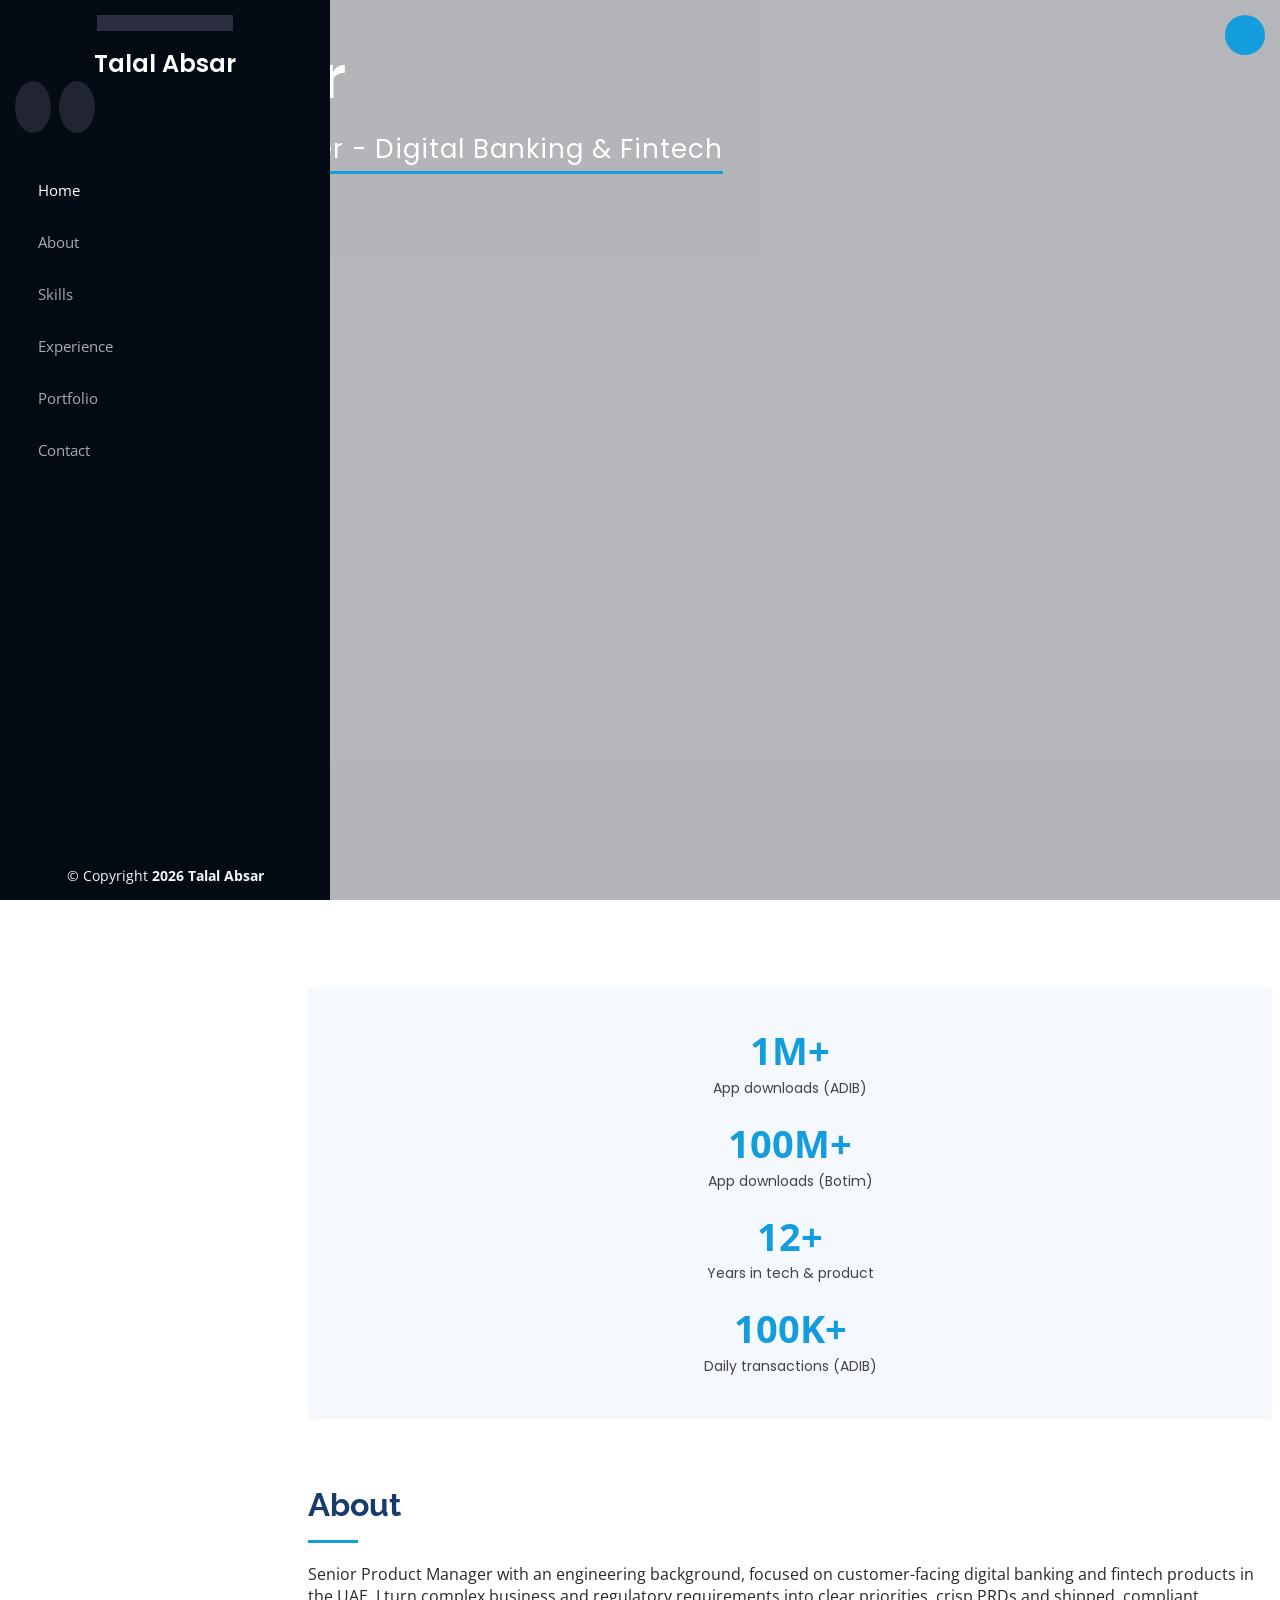
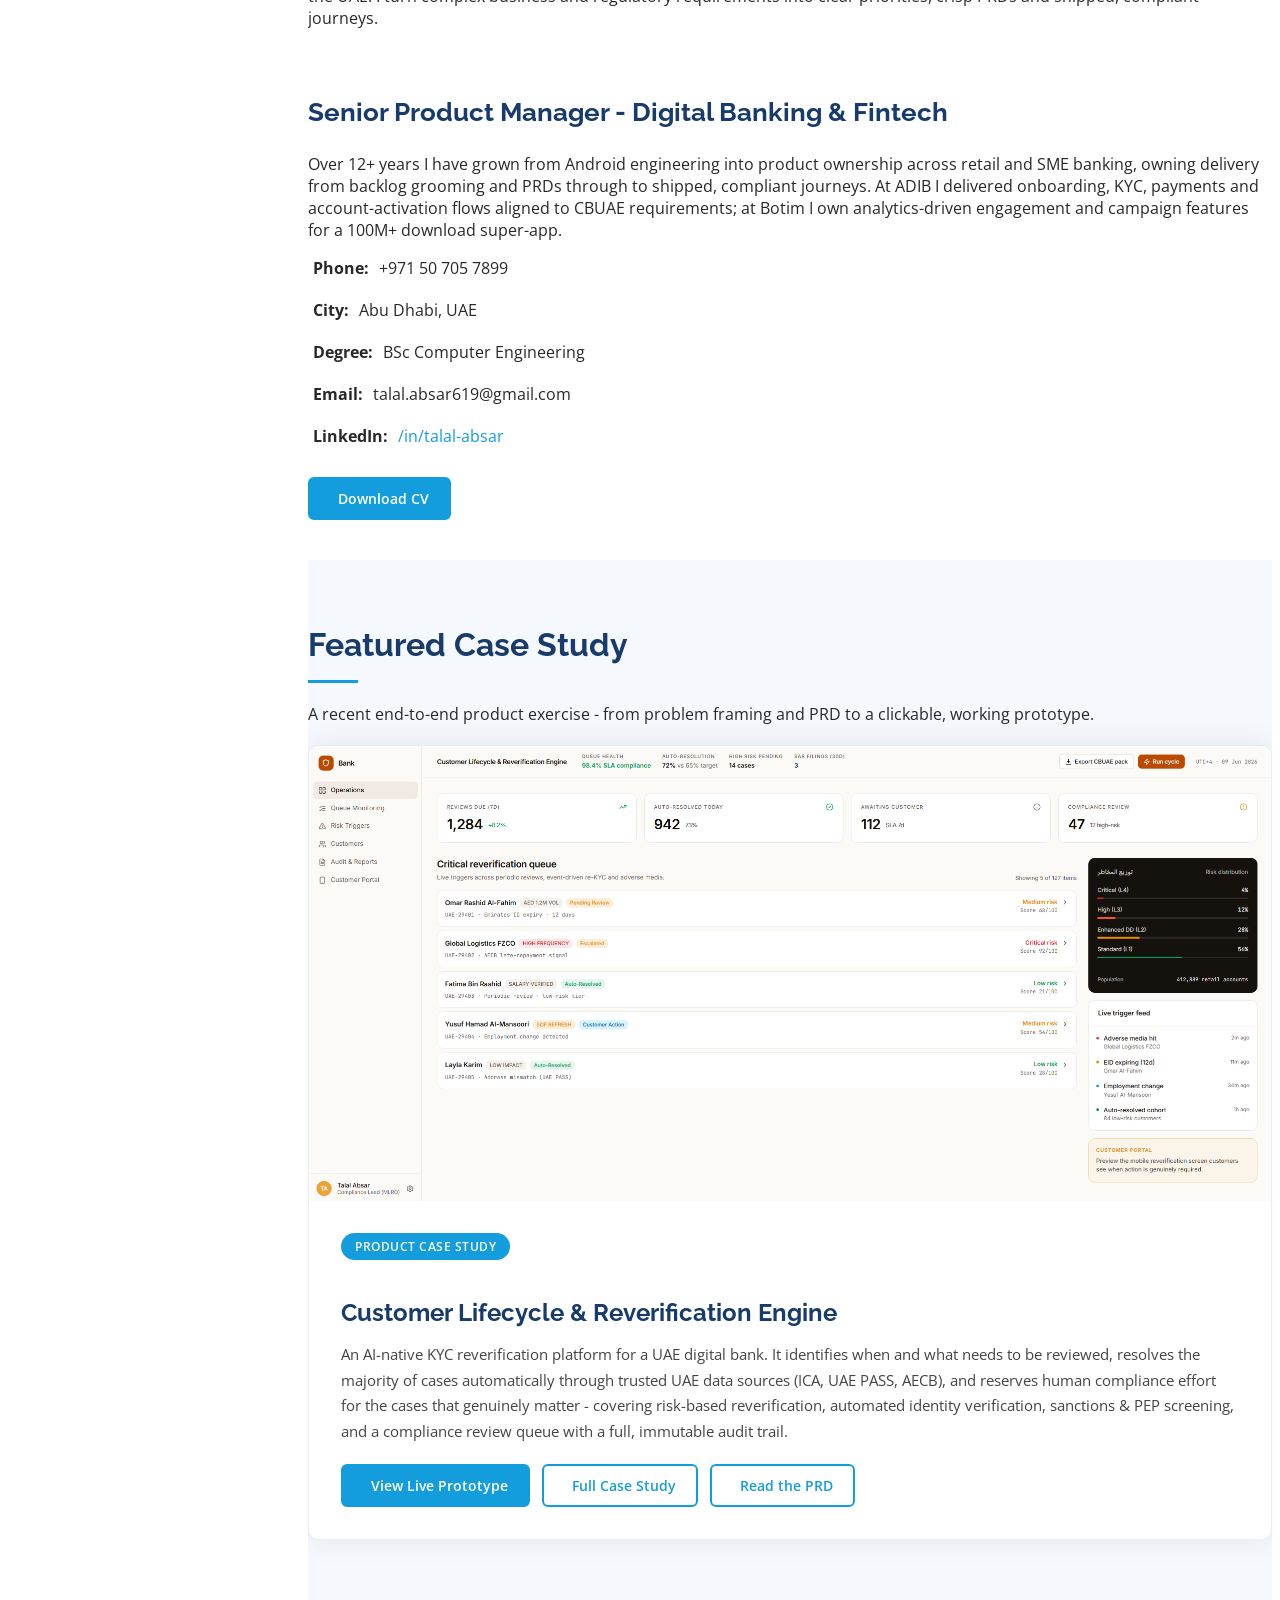
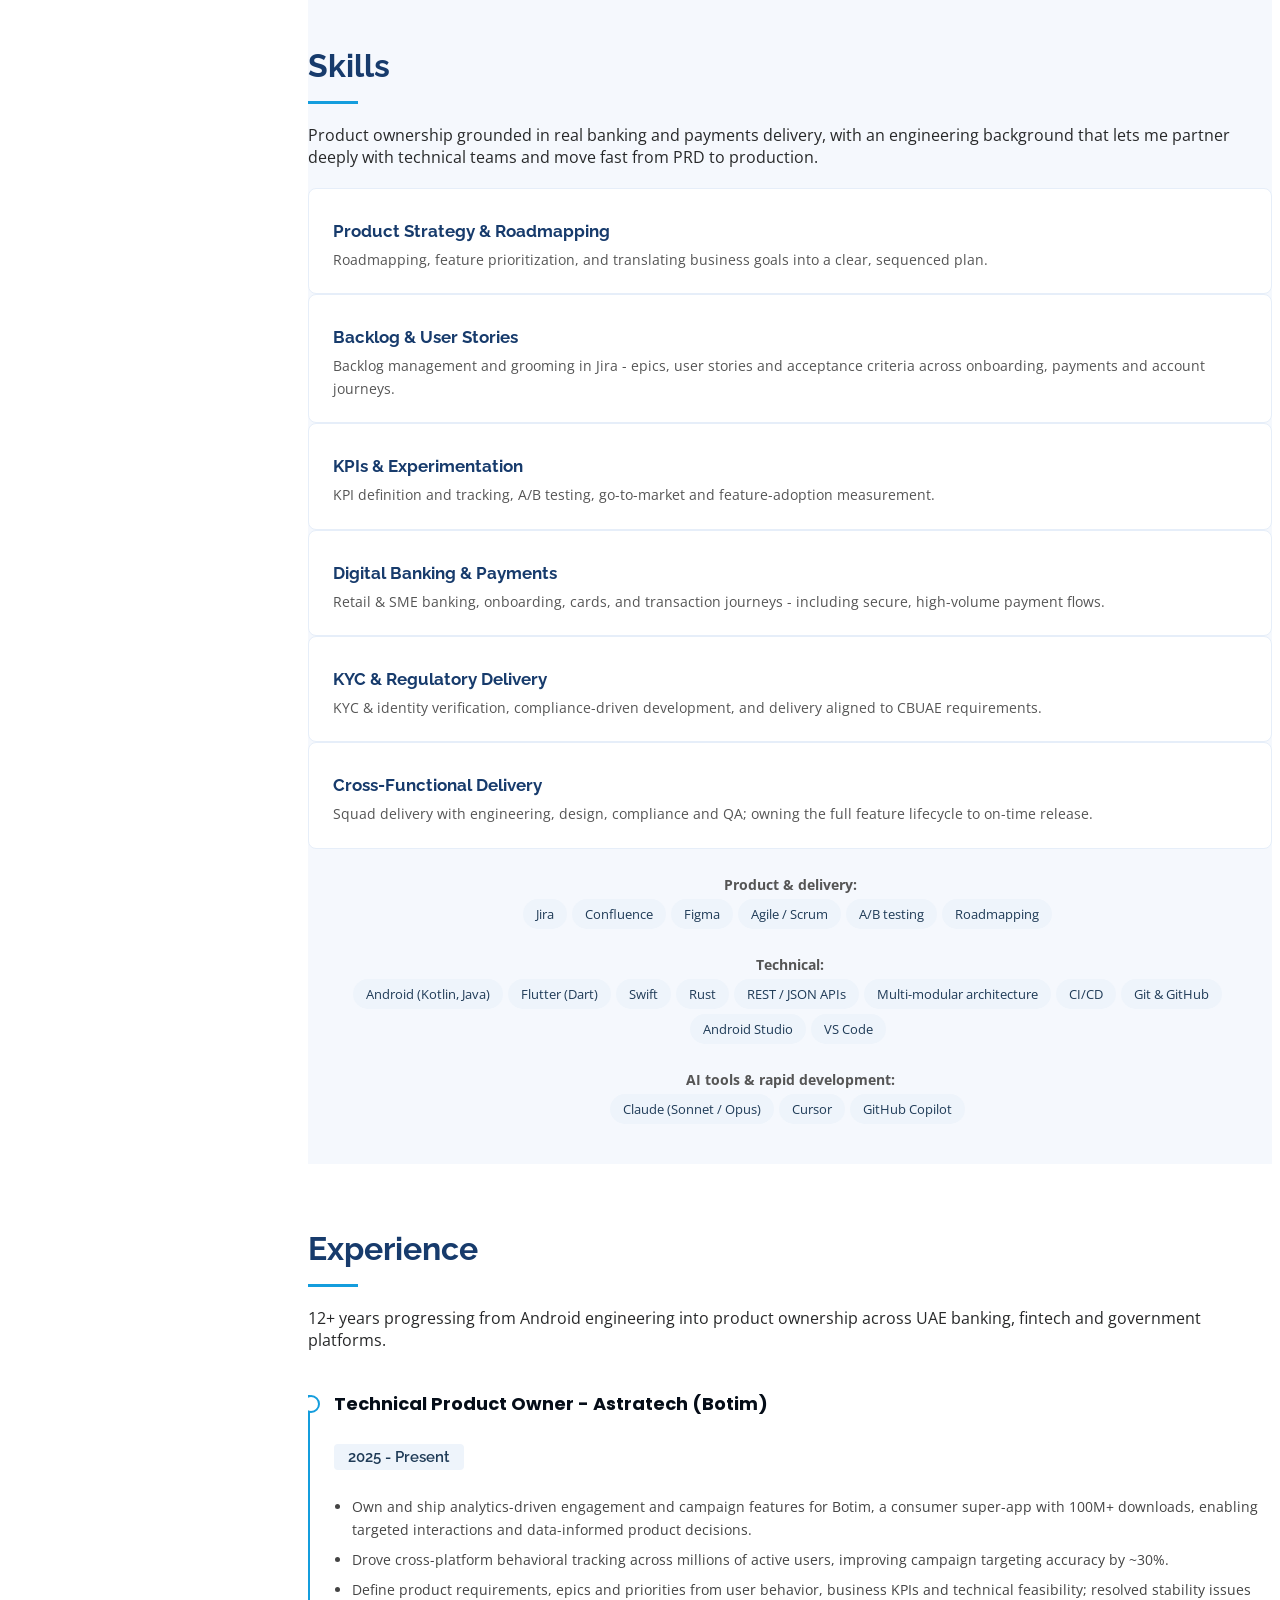
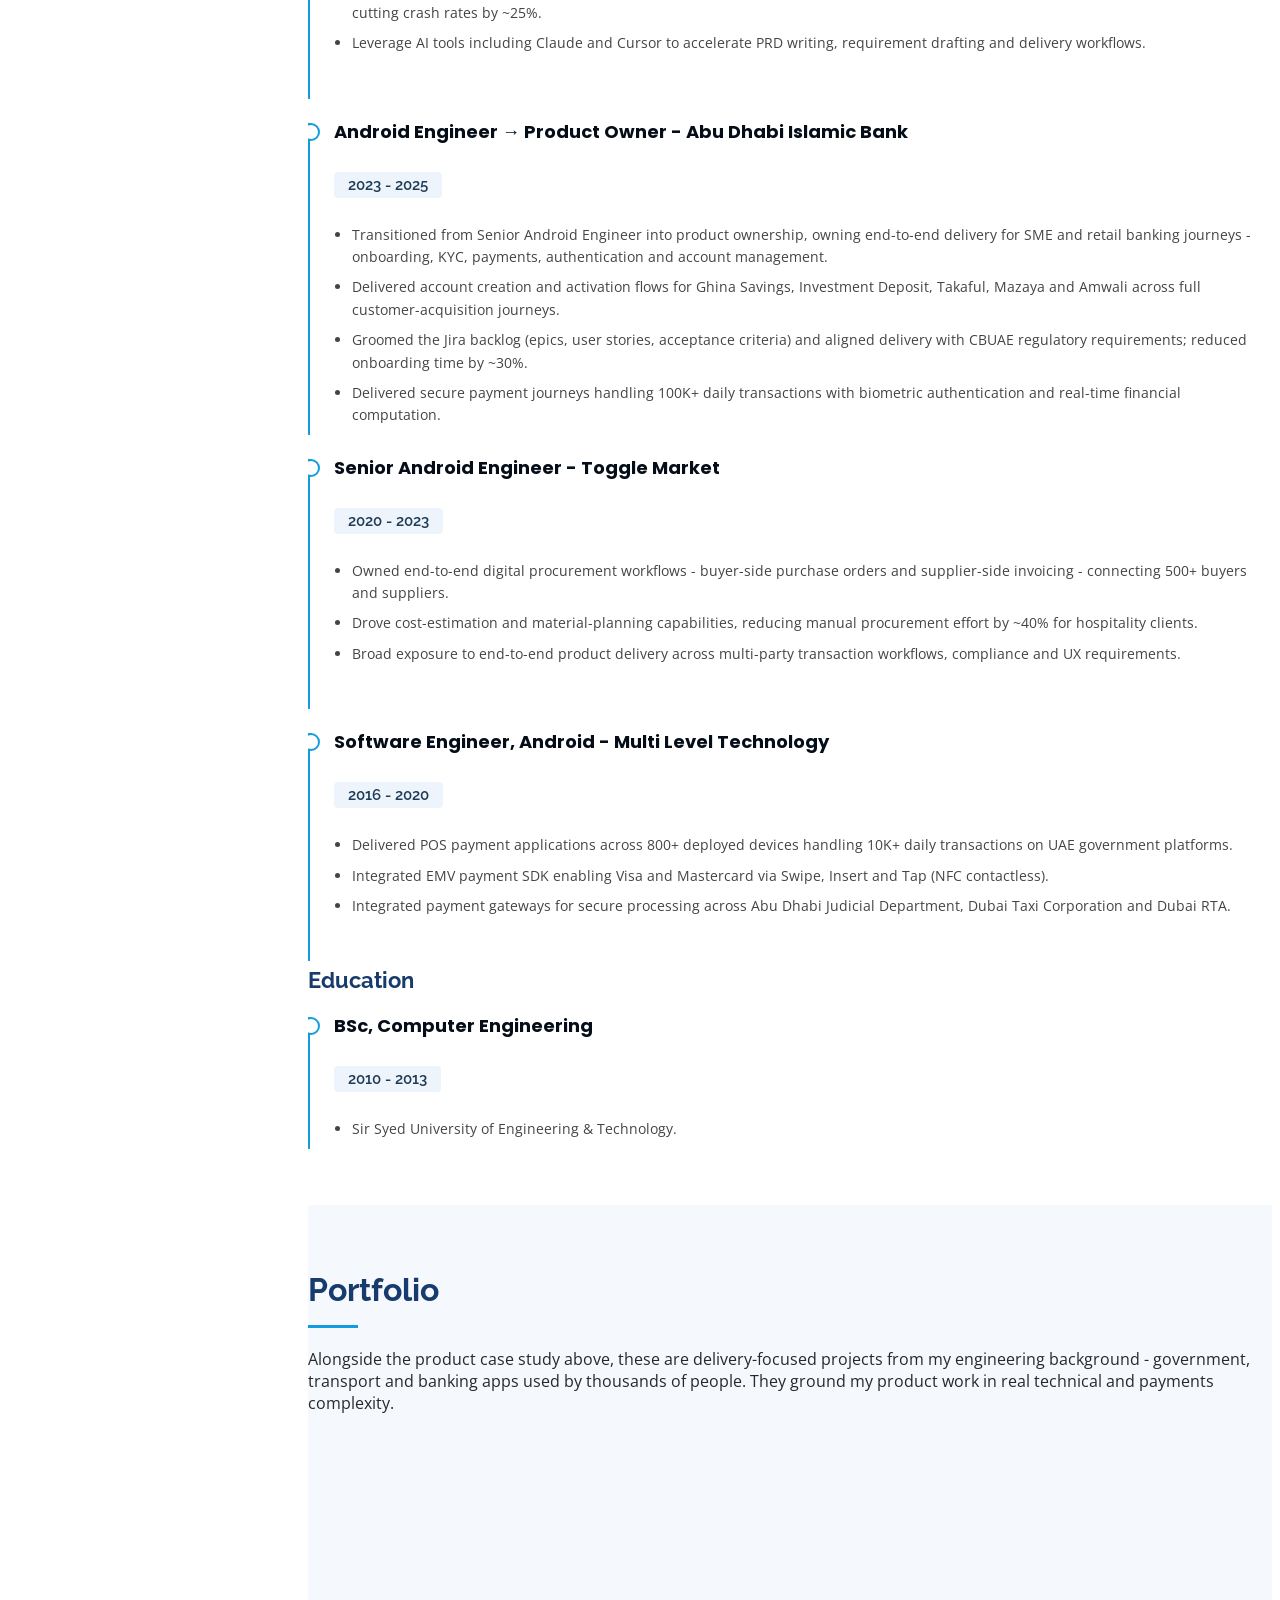
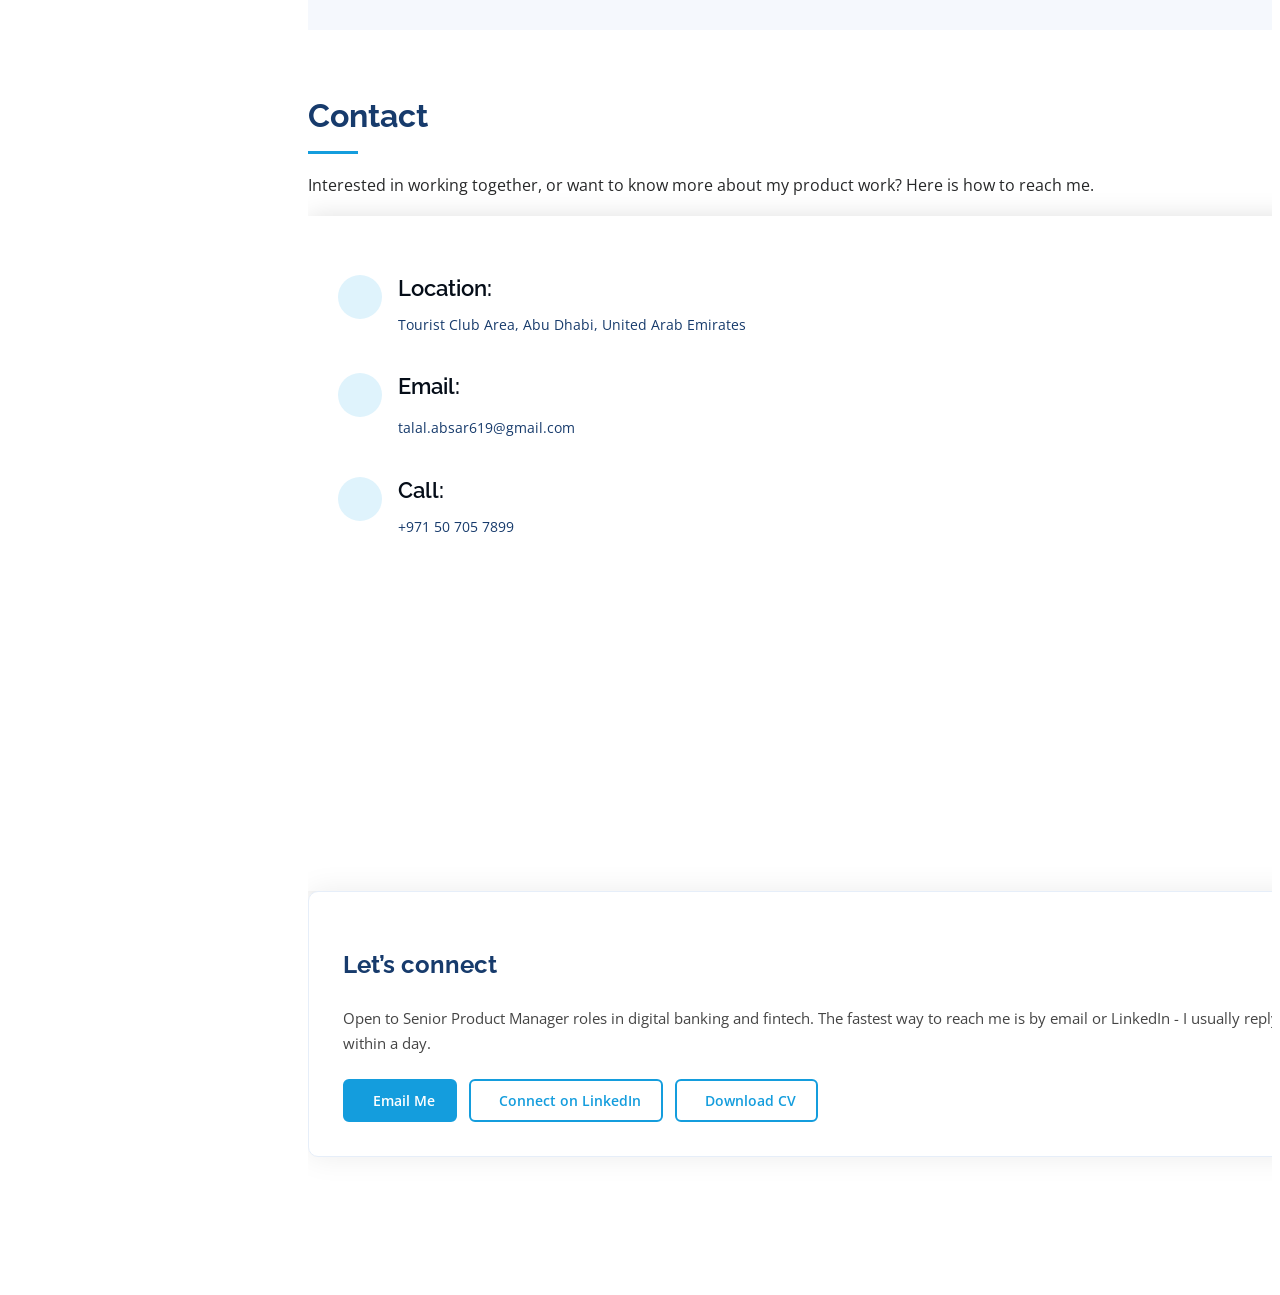
==== commit 86155c93: "Update years of experience to 12+ on PM portfolio Co-Authored-By: Claude Opus 4.8 <noreply@anthropic" ====
--- a/index.html
+++ b/index.html
@@ -1,692 +1,782 @@
-<!DOCTYPE html>
-<html lang="en">
-
-<head>
-  <meta charset="utf-8">
-  <meta content="width=device-width, initial-scale=1.0" name="viewport">
-
-  <title>Talal Absar - Senior Android Engineer</title>
-  <meta content="Senior Android Engineer with 11+ years building high-quality, secure, scalable Android apps across fintech, banking, government and consumer tech in the UAE." name="description">
-  <meta content="Android Engineer, Kotlin, Jetpack Compose, Clean Architecture, MVVM, fintech, banking, UAE" name="keywords">
-
-  <!-- Favicons -->
-  <link href="assets/img/favicon.png" rel="icon">
-  <link href="assets/img/apple-touch-icon.png" rel="apple-touch-icon">
-
-  <!-- Google Fonts -->
-  <link
-    href="https://fonts.googleapis.com/css?family=Open+Sans:300,300i,400,400i,600,600i,700,700i|Raleway:300,300i,400,400i,500,500i,600,600i,700,700i|Poppins:300,300i,400,400i,500,500i,600,600i,700,700i"
-    rel="stylesheet">
-
-  <!-- Vendor CSS Files -->
-  <link href="assets/vendor/aos/aos.css" rel="stylesheet">
-  <link href="assets/vendor/bootstrap/css/bootstrap.min.css" rel="stylesheet">
-  <link href="assets/vendor/bootstrap-icons/bootstrap-icons.css" rel="stylesheet">
-  <link href="assets/vendor/boxicons/css/boxicons.min.css" rel="stylesheet">
-  <link href="assets/vendor/glightbox/css/glightbox.min.css" rel="stylesheet">
-  <link href="assets/vendor/swiper/swiper-bundle.min.css" rel="stylesheet">
-
-  <!-- Template Main CSS File -->
-  <link href="assets/css/style.css" rel="stylesheet">
-
-  <style>
-    .portfolio .portfolio-wrap .portfolio-links a {
-      width: 100%;
-    }
-
-    .portfolio .portfolio-wrap .portfolio-links span {
-      font-size: 18px;
-      position: relative;
-      top: -5px;
-    }
-
-    /* ===== Buttons ===== */
-    .fbtn {
-      display: inline-flex;
-      align-items: center;
-      gap: 8px;
-      font-size: 14px;
-      font-weight: 600;
-      padding: 10px 20px;
-      border-radius: 6px;
-      text-decoration: none;
-      border: 2px solid #149ddd;
-      transition: .3s;
-    }
-
-    .fbtn-primary {
-      background: #149ddd;
-      color: #fff;
-    }
-
-    .fbtn-primary:hover {
-      background: #128acb;
-      color: #fff;
-    }
-
-    .fbtn-outline {
-      background: #fff;
-      color: #149ddd;
-    }
-
-    .fbtn-outline:hover {
-      background: #149ddd;
-      color: #fff;
-    }
-
-    /* ===== Stats strip ===== */
-    .stats {
-      background: #f5f8fd;
-      padding: 30px 0;
-    }
-
-    .stats .stat-item {
-      text-align: center;
-      padding: 12px 6px;
-    }
-
-    .stats .stat-item .num {
-      font-size: 38px;
-      font-weight: 700;
-      color: #149ddd;
-      line-height: 1.1;
-    }
-
-    .stats .stat-item .lbl {
-      font-size: 14px;
-      color: #444;
-      margin-top: 6px;
-      font-family: "Poppins", sans-serif;
-    }
-
-    /* ===== Skills ===== */
-    .skills .skill-box {
-      background: #fff;
-      border: 1px solid #e6eef9;
-      border-radius: 8px;
-      padding: 22px 24px;
-      height: 100%;
-      transition: .3s;
-    }
-
-    .skills .skill-box:hover {
-      box-shadow: 0 0 24px rgba(5, 13, 24, 0.08);
-    }
-
-    .skills .skill-box i {
-      font-size: 26px;
-      color: #149ddd;
-    }
-
-    .skills .skill-box h4 {
-      font-size: 17px;
-      font-weight: 700;
-      color: #173b6c;
-      margin: 10px 0 8px;
-    }
-
-    .skills .skill-box p {
-      font-size: 14px;
-      color: #555;
-      margin: 0;
-      line-height: 1.6;
-    }
-
-    .skills .skills-tools {
-      margin-top: 26px;
-      font-size: 14px;
-      color: #555;
-    }
-
-    .skills .skills-tools span {
-      display: inline-block;
-      background: #eef4fb;
-      color: #1f3b57;
-      font-size: 13px;
-      padding: 6px 13px;
-      border-radius: 20px;
-      margin: 5px 5px 0 0;
-    }
-
-    /* ===== Experience timeline ===== */
-    .resume .resume-item {
-      padding: 0 0 20px 24px;
-      margin-top: 0;
-      border-left: 2px solid #149ddd;
-      position: relative;
-    }
-
-    .resume .resume-item h4 {
-      line-height: 18px;
-      font-size: 18px;
-      font-weight: 700;
-      text-transform: none;
-      color: #050d18;
-      margin-bottom: 6px;
-    }
-
-    .resume .resume-item h5 {
-      font-size: 15px;
-      background: #eef4fb;
-      color: #1f3b57;
-      padding: 4px 14px;
-      display: inline-block;
-      font-weight: 600;
-      margin-bottom: 10px;
-      border-radius: 4px;
-    }
-
-    .resume .resume-item ul {
-      padding-left: 18px;
-    }
-
-    .resume .resume-item ul li {
-      padding-bottom: 8px;
-      font-size: 14px;
-      color: #444;
-      line-height: 1.6;
-    }
-
-    .resume .resume-item::before {
-      content: "";
-      position: absolute;
-      width: 14px;
-      height: 14px;
-      border-radius: 50%;
-      left: -8px;
-      top: 0;
-      background: #fff;
-      border: 2px solid #149ddd;
-    }
-
-    .resume .resume-title {
-      font-size: 22px;
-      font-weight: 700;
-      margin: 6px 0 18px 0;
-      color: #173b6c;
-    }
-
-    /* ===== Connect card ===== */
-    .connect-card {
-      width: 100%;
-      background: #fff;
-      border: 1px solid #e6eef9;
-      border-radius: 10px;
-      box-shadow: 0 0 30px rgba(5, 13, 24, 0.08);
-      padding: 34px;
-      display: flex;
-      flex-direction: column;
-      justify-content: center;
-    }
-
-    .connect-card h3 {
-      font-size: 24px;
-      font-weight: 700;
-      color: #173b6c;
-      margin-bottom: 12px;
-    }
-
-    .connect-card p {
-      font-size: 15px;
-      color: #444;
-      line-height: 1.7;
-      margin-bottom: 22px;
-    }
-
-    .connect-actions {
-      display: flex;
-      flex-wrap: wrap;
-      gap: 12px;
-    }
-  </style>
-</head>
-
-<body>
-
-  <!-- ======= Mobile nav toggle button ======= -->
-  <i class="bi bi-list mobile-nav-toggle d-xl-none"></i>
-
-  <!-- ======= Header ======= -->
-  <header id="header">
-    <div class="d-flex flex-column">
-
-      <div class="profile">
-        <img src="assets/img/Talal.jpg" alt="" class="img-fluid rounded-circle">
-        <h1 class="text-light"><a href="index.html">Talal Absar</a></h1>
-        <div class="social-links mt-3 text-center">
-          <a href="https://github.com/TalalAbsar10" target="_blank" rel="noopener" class="google-plus"><i
-              class="bx bxl-github"></i></a>
-          <a href="https://www.linkedin.com/in/talal-absar-a6334abb" target="_blank" rel="noopener" class="linkedin"><i
-              class="bx bxl-linkedin"></i></a>
-        </div>
-      </div>
-
-      <nav id="navbar" class="nav-menu navbar">
-        <ul>
-          <li><a href="index.html" class="nav-link scrollto active"><i class="bx bx-home"></i> <span>Home</span></a>
-          </li>
-          <li><a href="#about" class="nav-link scrollto"><i class="bx bx-user"></i> <span>About</span></a></li>
-          <li><a href="#skills" class="nav-link scrollto"><i class="bx bx-award"></i> <span>Skills</span></a></li>
-          <li><a href="#experience" class="nav-link scrollto"><i class="bx bx-briefcase"></i>
-              <span>Experience</span></a></li>
-          <li><a href="#portfolio" class="nav-link scrollto"><i class="bx bx-book-content"></i>
-              <span>Portfolio</span></a></li>
-          <li><a href="#contact" class="nav-link scrollto"><i class="bx bx-envelope"></i> <span>Contact</span></a></li>
-        </ul>
-      </nav><!-- .nav-menu -->
-    </div>
-  </header><!-- End Header -->
-
-  <!-- ======= Hero Section ======= -->
-  <section id="hero" class="d-flex flex-column justify-content-center align-items-center">
-    <div class="hero-container" data-aos="fade-in">
-      <h1>Talal Absar</h1>
-      <p><span>Senior Android Engineer</span></p>
-    </div>
-  </section><!-- End Hero -->
-
-  <main id="main">
-
-    <!-- ======= Stats Strip ======= -->
-    <section id="stats" class="stats">
-      <div class="container">
-        <div class="row">
-          <div class="col-lg-3 col-6">
-            <div class="stat-item">
-              <div class="num">11+</div>
-              <div class="lbl">Years Android experience</div>
-            </div>
-          </div>
-          <div class="col-lg-3 col-6">
-            <div class="stat-item">
-              <div class="num">1M+</div>
-              <div class="lbl">Users served (ADIB)</div>
-            </div>
-          </div>
-          <div class="col-lg-3 col-6">
-            <div class="stat-item">
-              <div class="num">100M+</div>
-              <div class="lbl">App downloads (Botim)</div>
-            </div>
-          </div>
-          <div class="col-lg-3 col-6">
-            <div class="stat-item">
-              <div class="num">100K+</div>
-              <div class="lbl">Daily transactions (ADIB)</div>
-            </div>
-          </div>
-        </div>
-      </div>
-    </section><!-- End Stats Strip -->
-
-    <!-- ======= About Section ======= -->
-    <section id="about" class="about">
-      <div class="container">
-
-        <div class="section-title">
-          <h2>About</h2>
-          <p>Senior Android Engineer with 11+ years building high-quality, high-scale Android apps across fintech,
-            banking, government and consumer technology in the UAE. Deep expertise in Kotlin, Clean Architecture,
-            Jetpack Compose and secure, performant delivery.</p>
-        </div>
-
-        <div class="row">
-          <div class="col-lg-4" data-aos="fade-right">
-            <img src="assets/img/Talal.jpg" class="img-fluid" alt="">
-          </div>
-          <div class="col-lg-8 pt-4 pt-lg-0 content" data-aos="fade-left">
-            <h3>Senior Android Engineer</h3>
-            <p>
-              I design, build and maintain scalable Android applications used by millions - from PCI-compliant banking
-              flows at ADIB (1M+ users) to engagement features at Botim (100M+ downloads). I care about clean code,
-              TDD, thoughtful architecture (MVVM/MVI, multi-modular) and shipping reliable, user-centric products in
-              fast-paced, cross-functional teams.
-            </p>
-            <div class="row">
-              <div class="col-lg-6">
-                <ul>
-                  <li><i class="bi bi-chevron-right"></i> <strong>Phone:</strong> <span>+971 50 705 7899</span></li>
-                  <li><i class="bi bi-chevron-right"></i> <strong>City:</strong> <span>Abu Dhabi, UAE</span></li>
-                  <li><i class="bi bi-chevron-right"></i> <strong>Degree:</strong> <span>BSc Computer Engineering</span>
-                  </li>
-                </ul>
-              </div>
-              <div class="col-lg-6">
-                <ul>
-                  <li><i class="bi bi-chevron-right"></i> <strong>Email:</strong>
-                    <span>talal.absar619@gmail.com</span>
-                  </li>
-                  <li><i class="bi bi-chevron-right"></i> <strong>LinkedIn:</strong>
-                    <span><a href="https://www.linkedin.com/in/talal-absar-a6334abb" target="_blank"
-                        rel="noopener">/in/talal-absar</a></span>
-                  </li>
-                  <li><i class="bi bi-chevron-right"></i> <strong>GitHub:</strong>
-                    <span><a href="https://github.com/TalalAbsar10" target="_blank"
-                        rel="noopener">/TalalAbsar10</a></span>
-                  </li>
-                </ul>
-              </div>
-            </div>
-            <a href="assets/docs/Talal_Absar_CV.pdf" target="_blank" rel="noopener" class="fbtn fbtn-primary"
-              style="margin-top:10px;"><i class="bi bi-download"></i> Download CV</a>
-          </div>
-        </div>
-
-      </div>
-    </section><!-- End About Section -->
-
-    <!-- ======= Skills Section ======= -->
-    <section id="skills" class="skills section-bg">
-      <div class="container">
-
-        <div class="section-title">
-          <h2>Skills</h2>
-          <p>Deep Android engineering across the full stack of the platform - from architecture and async to secure
-            fintech delivery and testing.</p>
-        </div>
-
-        <div class="row gy-4" data-aos="fade-up">
-
-          <div class="col-lg-4 col-md-6">
-            <div class="skill-box">
-              <i class="bi bi-phone"></i>
-              <h4>Android Development</h4>
-              <p>Kotlin, Java, Jetpack Compose, Material Design, animations and MotionLayout for polished, responsive
-                UIs.</p>
-            </div>
-          </div>
-
-          <div class="col-lg-4 col-md-6">
-            <div class="skill-box">
-              <i class="bi bi-diagram-3"></i>
-              <h4>Architecture &amp; Patterns</h4>
-              <p>Clean Architecture, MVVM / MVI, SOLID, design patterns, multi-modular architecture and Kotlin
-                Multiplatform (KMM).</p>
-            </div>
-          </div>
-
-          <div class="col-lg-4 col-md-6">
-            <div class="skill-box">
-              <i class="bi bi-arrow-left-right"></i>
-              <h4>Async, Data &amp; Networking</h4>
-              <p>Coroutines, Flow, LiveData, Room, Retrofit, REST / JSON, and dependency injection with Hilt / Dagger
-                2.</p>
-            </div>
-          </div>
-
-          <div class="col-lg-4 col-md-6">
-            <div class="skill-box">
-              <i class="bi bi-shield-lock"></i>
-              <h4>Fintech &amp; Secure Payments</h4>
-              <p>PCI-compliant transaction flows, biometric authentication, EMV SDK integration and real-time financial
-                computation.</p>
-            </div>
-          </div>
-
-          <div class="col-lg-4 col-md-6">
-            <div class="skill-box">
-              <i class="bi bi-bug"></i>
-              <h4>Testing &amp; Code Quality</h4>
-              <p>TDD, JUnit, Mockito, Espresso, code reviews and clean-code practices for reliable, maintainable
-                apps.</p>
-            </div>
-          </div>
-
-          <div class="col-lg-4 col-md-6">
-            <div class="skill-box">
-              <i class="bi bi-people"></i>
-              <h4>Delivery &amp; Collaboration</h4>
-              <p>CI/CD, Git, Jira, Firebase and Agile / Scrum delivery across product, backend and QA teams.</p>
-            </div>
-          </div>
-
-        </div>
-
-        <div class="skills-tools">
-          <strong>Languages:</strong><br>
-          <span>Kotlin</span><span>Java</span><span>Dart (Flutter)</span><span>Rust</span><span>Swift</span>
-        </div>
-
-        <div class="skills-tools">
-          <strong>Android &amp; libraries:</strong><br>
-          <span>Jetpack Compose</span><span>Coroutines</span><span>Flow</span><span>LiveData</span><span>Room</span><span>Retrofit</span><span>Dagger
-            2</span><span>Hilt</span><span>Navigation</span><span>Material Design</span><span>MotionLayout</span><span>KMM</span>
-        </div>
-
-        <div class="skills-tools">
-          <strong>Tools &amp; practices:</strong><br>
-          <span>CI/CD</span><span>Git</span><span>Jira</span><span>Firebase</span><span>Agile /
-            Scrum</span><span>TDD</span><span>JUnit</span><span>Espresso</span>
-        </div>
-
-        <div class="skills-tools">
-          <strong>AI tools &amp; rapid development:</strong><br>
-          <span>Claude (Sonnet / Opus)</span><span>Cursor</span><span>GitHub Copilot</span>
-        </div>
-      </div>
-    </section><!-- End Skills Section -->
-
-    <!-- ======= Experience Section ======= -->
-    <section id="experience" class="resume">
-      <div class="container">
-
-        <div class="section-title">
-          <h2>Experience</h2>
-          <p>11+ years engineering Android apps across UAE fintech, banking, government and consumer technology.</p>
-        </div>
-
-        <div class="row">
-          <div class="col-lg-6" data-aos="fade-up">
-
-            <div class="resume-item">
-              <h4>Lead Android Engineer - Astratech (Botim)</h4>
-              <h5>2025 - Present</h5>
-              <ul>
-                <li>Own and ship analytics-driven engagement and campaign features for Botim, a consumer super-app with
-                  100M+ downloads.</li>
-                <li>Integrated Amplitude and MoEngage analytics SDKs for cross-platform behavioral tracking across
-                  millions of active users, improving campaign targeting accuracy by 30%.</li>
-                <li>Resolved critical Mini-Program issues, reducing crash rates by 25% and cutting user-reported
-                  defects.</li>
-                <li>Own the full feature lifecycle from requirements to production across product, backend and QA.</li>
-              </ul>
-            </div>
-
-            <div class="resume-item">
-              <h4>Senior Software Engineer, Android - Abu Dhabi Islamic Bank</h4>
-              <h5>2023 - 2025</h5>
-              <ul>
-                <li>Designed and built scalable Android apps serving 1M+ users with Kotlin, Clean Architecture,
-                  MVVM/MVI, Coroutines and Jetpack libraries.</li>
-                <li>Implemented complex banking workflows (account conversion, onboarding, payments, authentication,
-                  face recognition), reducing onboarding time by 30%.</li>
-                <li>Optimized performance and memory through architectural refactoring, improving responsiveness by 25%
-                  across a diverse range of devices.</li>
-                <li>Built PCI-compliant secure transaction flows with biometric authentication handling 100K+ daily
-                  transactions.</li>
-              </ul>
-            </div>
-
-          </div>
-          <div class="col-lg-6" data-aos="fade-up" data-aos-delay="100">
-
-            <div class="resume-item">
-              <h4>Senior Android Engineer - Toggle Market</h4>
-              <h5>2020 - 2023</h5>
-              <ul>
-                <li>Built a Bill of Quantities (BOQ) module for structured cost estimation and material planning,
-                  reducing manual procurement effort by 40%.</li>
-                <li>Delivered buyer-side purchase order and supplier-side invoice flows connecting 500+ buyers and
-                  suppliers.</li>
-                <li>Refactored legacy Java modules to Kotlin under Clean Architecture, reducing codebase size by
-                  20%.</li>
-              </ul>
-            </div>
-
-            <div class="resume-item">
-              <h4>Software Engineer, Android - Multi Level Technology</h4>
-              <h5>2016 - 2020</h5>
-              <ul>
-                <li>Built Android apps for government clients (Abu Dhabi Judicial Department, Dubai Taxi Corporation,
-                  Dubai RTA) serving 100K+ daily users.</li>
-                <li>Integrated third-party SDKs and EMV payment gateways (Visa/Mastercard via Swipe, Insert, NFC Tap)
-                  across 800+ devices handling 10K+ daily transactions.</li>
-                <li>Tuned POS performance to zero downtime across 800+ taxi devices, cutting transaction processing time
-                  by 20%.</li>
-              </ul>
-            </div>
-
-            <h3 class="resume-title">Education &amp; Certifications</h3>
-            <div class="resume-item">
-              <h4>BSc, Computer Engineering</h4>
-              <h5>2010 - 2013</h5>
-              <ul>
-                <li>Sir Syed University of Engineering &amp; Technology.</li>
-                <li>Certifications: CompTIA Security+ (in progress), ISO 27001 Lead Auditor (in progress).</li>
-              </ul>
-            </div>
-
-          </div>
-        </div>
-
-      </div>
-    </section><!-- End Experience Section -->
-
-    <!-- ======= Portfolio Section ======= -->
-    <section id="portfolio" class="portfolio section-bg">
-      <div class="container">
-
-        <div class="section-title">
-          <h2>Portfolio</h2>
-          <p>A selection of Android applications I have designed and shipped - secure government POS and payment apps
-            used by thousands of people daily across the UAE. Explore the details of each below.</p>
-        </div>
-
-        <div class="row portfolio-container" data-aos="fade-up" data-aos-delay="100">
-
-          <div class="col-lg-4 col-md-6 portfolio-item filter-app">
-            <div class="portfolio-wrap">
-              <img src="assets/img/portfolio/rta/MainScreen.png" class="img-fluid" alt="Dubai RTA Android POS app">
-              <div class="portfolio-links">
-                <a href="rta-details.html" title="More Details"><span>More Details</span></a>
-              </div>
-            </div>
-          </div>
-
-          <div class="col-lg-4 col-md-6 portfolio-item filter-web">
-            <div class="portfolio-wrap">
-              <img src="assets/img/portfolio/adjd/ADJDMainScreen.png" class="img-fluid"
-                alt="Abu Dhabi Judicial Department Android POS app">
-              <div class="portfolio-links">
-                <a href="adjd-details.html" title="More Details"><span>More Details</span></a>
-              </div>
-            </div>
-          </div>
-
-          <div class="col-lg-4 col-md-6 portfolio-item filter-app">
-            <div class="portfolio-wrap">
-              <img src="assets/img/portfolio/dtc/DTCMainScreen.png" class="img-fluid"
-                alt="Dubai Taxi Corporation Android app">
-              <div class="portfolio-links">
-                <a href="dtc-details.html" title="More Details"><span>More Details</span></a>
-              </div>
-            </div>
-          </div>
-
-        </div>
-      </div>
-    </section><!-- End Portfolio Section -->
-
-    <!-- ======= Contact Section ======= -->
-    <section id="contact" class="contact">
-      <div class="container">
-
-        <div class="section-title">
-          <h2>Contact</h2>
-          <p>Interested in working together, or want to know more about my Android work? Here is how to reach me.</p>
-        </div>
-
-        <div class="row" data-aos="fade-in">
-
-          <div class="col-lg-5 d-flex align-items-stretch">
-            <div class="info">
-              <div class="address">
-                <i class="bi bi-geo-alt"></i>
-                <h4>Location:</h4>
-                <p>Tourist Club Area, Abu Dhabi, United Arab Emirates</p>
-              </div>
-
-              <div class="email">
-                <i class="bi bi-envelope"></i>
-                <h4>Email:</h4>
-                <p>talal.absar619@gmail.com</p>
-              </div>
-
-              <div class="phone">
-                <i class="bi bi-phone"></i>
-                <h4>Call:</h4>
-                <p>+971 50 705 7899</p>
-              </div>
-
-              <iframe
-                src="https://maps.google.com/maps?q=Tourist%20Club%20Area%2C%20Abu%20Dhabi%2C%20United%20Arab%20Emirates&t=&z=13&ie=UTF8&iwloc=&output=embed"
-                frameborder="0" style="border:0; width: 100%; height: 290px;" allowfullscreen></iframe>
-            </div>
-
-          </div>
-
-          <div class="col-lg-7 mt-5 mt-lg-0 d-flex align-items-stretch">
-            <div class="connect-card">
-              <h3>Let&rsquo;s connect</h3>
-              <p>Open to Senior / Lead Android Engineer roles in the UAE. The fastest way to reach me is by email,
-                LinkedIn or GitHub - I usually reply within a day.</p>
-              <div class="connect-actions">
-                <a class="fbtn fbtn-primary"
-                  href="mailto:talal.absar619@gmail.com?subject=Android%20Engineer%20opportunity"><i
-                    class="bi bi-envelope"></i> Email Me</a>
-                <a class="fbtn fbtn-outline" href="https://www.linkedin.com/in/talal-absar-a6334abb" target="_blank"
-                  rel="noopener"><i class="bi bi-linkedin"></i> LinkedIn</a>
-                <a class="fbtn fbtn-outline" href="https://github.com/TalalAbsar10" target="_blank" rel="noopener"><i
-                    class="bi bi-github"></i> GitHub</a>
-                <a class="fbtn fbtn-outline" href="assets/docs/Talal_Absar_CV.pdf" target="_blank" rel="noopener"><i
-                    class="bi bi-download"></i> Download CV</a>
-              </div>
-            </div>
-          </div>
-
-        </div>
-
-      </div>
-    </section><!-- End Contact Section -->
-
-  </main><!-- End #main -->
-
-  <!-- ======= Footer ======= -->
-  <footer id="footer">
-    <div class="container">
-      <div class="copyright">
-        &copy; Copyright <strong><span>2026 Talal Absar</span></strong>
-      </div>
-    </div>
-  </footer><!-- End  Footer -->
-
-  <a href="#" class="back-to-top d-flex align-items-center justify-content-center"><i
-      class="bi bi-arrow-up-short"></i></a>
-
-  <!-- Vendor JS Files -->
-  <script src="assets/vendor/purecounter/purecounter_vanilla.js"></script>
-  <script src="assets/vendor/aos/aos.js"></script>
-  <script src="assets/vendor/bootstrap/js/bootstrap.bundle.min.js"></script>
-  <script src="assets/vendor/glightbox/js/glightbox.min.js"></script>
-  <script src="assets/vendor/isotope-layout/isotope.pkgd.min.js"></script>
-  <script src="assets/vendor/swiper/swiper-bundle.min.js"></script>
-  <script src="assets/vendor/typed.js/typed.min.js"></script>
-  <script src="assets/vendor/waypoints/noframework.waypoints.js"></script>
-  <script src="assets/vendor/php-email-form/validate.js"></script>
-
-  <!-- Template Main JS File -->
-  <script src="assets/js/main.js"></script>
-
-</body>
-
-</html>
+<!DOCTYPE html>
+<html lang="en">
+
+<head>
+  <meta charset="utf-8">
+  <meta content="width=device-width, initial-scale=1.0" name="viewport">
+
+  <title>iPortfolio Bootstrap Template - Index</title>
+  <meta content="" name="description">
+  <meta content="" name="keywords">
+
+  <!-- Favicons -->
+  <link href="assets/img/favicon.png" rel="icon">
+  <link href="assets/img/apple-touch-icon.png" rel="apple-touch-icon">
+
+  <!-- Google Fonts -->
+  <link
+    href="https://fonts.googleapis.com/css?family=Open+Sans:300,300i,400,400i,600,600i,700,700i|Raleway:300,300i,400,400i,500,500i,600,600i,700,700i|Poppins:300,300i,400,400i,500,500i,600,600i,700,700i"
+    rel="stylesheet">
+
+  <!-- Vendor CSS Files -->
+  <link href="assets/vendor/aos/aos.css" rel="stylesheet">
+  <link href="assets/vendor/bootstrap/css/bootstrap.min.css" rel="stylesheet">
+  <link href="assets/vendor/bootstrap-icons/bootstrap-icons.css" rel="stylesheet">
+  <link href="assets/vendor/boxicons/css/boxicons.min.css" rel="stylesheet">
+  <link href="assets/vendor/glightbox/css/glightbox.min.css" rel="stylesheet">
+  <link href="assets/vendor/swiper/swiper-bundle.min.css" rel="stylesheet">
+
+  <!-- Template Main CSS File -->
+  <link href="assets/css/style.css" rel="stylesheet">
+
+  <style>
+    .portfolio .portfolio-wrap .portfolio-links a {
+      width: 100%;
+    }
+
+    .portfolio .portfolio-wrap .portfolio-links span {
+      font-size: 18px;
+      position: relative;
+      top: -5px;
+    }
+    /* .portfolio .portfolio-wrap .portfolio-links {
+    opacity: 1;
+    bottom: 0;
+    } */
+
+    /* ===== Stats strip ===== */
+    .stats {
+      background: #f5f8fd;
+      padding: 30px 0;
+    }
+
+    .stats .stat-item {
+      text-align: center;
+      padding: 12px 6px;
+    }
+
+    .stats .stat-item .num {
+      font-size: 38px;
+      font-weight: 700;
+      color: #149ddd;
+      line-height: 1.1;
+    }
+
+    .stats .stat-item .lbl {
+      font-size: 14px;
+      color: #444;
+      margin-top: 6px;
+      font-family: "Poppins", sans-serif;
+    }
+
+    /* ===== Featured case study ===== */
+    .featured .featured-wrap {
+      background: #fff;
+      border: 1px solid #e6eef9;
+      border-radius: 10px;
+      overflow: hidden;
+      box-shadow: 0 0 30px rgba(5, 13, 24, 0.08);
+    }
+
+    .featured .featured-img {
+      width: 100%;
+      height: 100%;
+      object-fit: cover;
+      display: block;
+    }
+
+    .featured .featured-body {
+      padding: 32px;
+    }
+
+    .featured .featured-tag {
+      display: inline-block;
+      background: #149ddd;
+      color: #fff;
+      font-size: 12px;
+      font-weight: 600;
+      letter-spacing: .5px;
+      text-transform: uppercase;
+      padding: 5px 14px;
+      border-radius: 20px;
+      margin-bottom: 14px;
+    }
+
+    .featured .featured-body h3 {
+      font-size: 24px;
+      font-weight: 700;
+      color: #173b6c;
+      margin-bottom: 12px;
+    }
+
+    .featured .featured-body p {
+      font-size: 15px;
+      color: #444;
+      line-height: 1.7;
+    }
+
+    .featured .featured-actions {
+      display: flex;
+      flex-wrap: wrap;
+      gap: 12px;
+      margin-top: 20px;
+    }
+
+    .fbtn {
+      display: inline-flex;
+      align-items: center;
+      gap: 8px;
+      font-size: 14px;
+      font-weight: 600;
+      padding: 10px 20px;
+      border-radius: 6px;
+      text-decoration: none;
+      border: 2px solid #149ddd;
+      transition: .3s;
+    }
+
+    .fbtn-primary {
+      background: #149ddd;
+      color: #fff;
+    }
+
+    .fbtn-primary:hover {
+      background: #128acb;
+      color: #fff;
+    }
+
+    .fbtn-outline {
+      background: #fff;
+      color: #149ddd;
+    }
+
+    .fbtn-outline:hover {
+      background: #149ddd;
+      color: #fff;
+    }
+
+    /* ===== PM skills ===== */
+    .skills .skill-box {
+      background: #fff;
+      border: 1px solid #e6eef9;
+      border-radius: 8px;
+      padding: 22px 24px;
+      height: 100%;
+      transition: .3s;
+    }
+
+    .skills .skill-box:hover {
+      box-shadow: 0 0 24px rgba(5, 13, 24, 0.08);
+    }
+
+    .skills .skill-box i {
+      font-size: 26px;
+      color: #149ddd;
+    }
+
+    .skills .skill-box h4 {
+      font-size: 17px;
+      font-weight: 700;
+      color: #173b6c;
+      margin: 10px 0 8px;
+    }
+
+    .skills .skill-box p {
+      font-size: 14px;
+      color: #555;
+      margin: 0;
+      line-height: 1.6;
+    }
+
+    .skills .skills-tools {
+      margin-top: 26px;
+      font-size: 14px;
+      color: #555;
+      text-align: center;
+    }
+
+    .skills .skills-tools span {
+      display: inline-block;
+      background: #eef4fb;
+      color: #1f3b57;
+      font-size: 13px;
+      padding: 6px 13px;
+      border-radius: 20px;
+      margin: 5px 5px 0 0;
+    }
+
+    /* ===== Experience timeline ===== */
+    .resume .resume-item {
+      padding: 0 0 20px 24px;
+      margin-top: 0;
+      border-left: 2px solid #149ddd;
+      position: relative;
+    }
+
+    .resume .resume-item h4 {
+      line-height: 18px;
+      font-size: 18px;
+      font-weight: 700;
+      text-transform: none;
+      color: #050d18;
+      margin-bottom: 6px;
+    }
+
+    .resume .resume-item h5 {
+      font-size: 15px;
+      background: #eef4fb;
+      color: #1f3b57;
+      padding: 4px 14px;
+      display: inline-block;
+      font-weight: 600;
+      margin-bottom: 10px;
+      border-radius: 4px;
+    }
+
+    .resume .resume-item ul {
+      padding-left: 18px;
+    }
+
+    .resume .resume-item ul li {
+      padding-bottom: 8px;
+      font-size: 14px;
+      color: #444;
+      line-height: 1.6;
+    }
+
+    .resume .resume-item::before {
+      content: "";
+      position: absolute;
+      width: 14px;
+      height: 14px;
+      border-radius: 50%;
+      left: -8px;
+      top: 0;
+      background: #fff;
+      border: 2px solid #149ddd;
+    }
+
+    .resume .resume-title {
+      font-size: 22px;
+      font-weight: 700;
+      margin: 6px 0 18px 0;
+      color: #173b6c;
+    }
+
+    /* ===== Connect card ===== */
+    .connect-card {
+      width: 100%;
+      background: #fff;
+      border: 1px solid #e6eef9;
+      border-radius: 10px;
+      box-shadow: 0 0 30px rgba(5, 13, 24, 0.08);
+      padding: 34px;
+      display: flex;
+      flex-direction: column;
+      justify-content: center;
+    }
+
+    .connect-card h3 {
+      font-size: 24px;
+      font-weight: 700;
+      color: #173b6c;
+      margin-bottom: 12px;
+    }
+
+    .connect-card p {
+      font-size: 15px;
+      color: #444;
+      line-height: 1.7;
+      margin-bottom: 22px;
+    }
+
+    .connect-actions {
+      display: flex;
+      flex-wrap: wrap;
+      gap: 12px;
+    }
+  </style>
+</head>
+
+<body>
+
+  <!-- ======= Mobile nav toggle button ======= -->
+  <i class="bi bi-list mobile-nav-toggle d-xl-none"></i>
+
+  <!-- ======= Header ======= -->
+  <header id="header">
+    <div class="d-flex flex-column">
+
+      <div class="profile">
+        <img src="assets/img/Talal.jpg" alt="" class="img-fluid rounded-circle">
+        <h1 class="text-light"><a href="index.html">Talal Absar</a></h1>
+        <div class="social-links mt-3 text-center">
+          <a href="https://github.com/TalalAbsar10" class="google-plus"><i class="bx bxl-github"></i></a>
+          <a href="https://www.linkedin.com/in/talal-absar-a6334abb" class="linkedin"><i
+              class="bx bxl-linkedin"></i></a>
+        </div>
+      </div>
+
+      <nav id="navbar" class="nav-menu navbar">
+        <ul>
+          <li><a href="index.html" class="nav-link scrollto active"><i class="bx bx-home"></i> <span>Home</span></a>
+          </li>
+          <li><a href="#about" class="nav-link scrollto"><i class="bx bx-user"></i> <span>About</span></a></li>
+          <li><a href="#skills" class="nav-link scrollto"><i class="bx bx-award"></i> <span>Skills</span></a></li>
+          <li><a href="#experience" class="nav-link scrollto"><i class="bx bx-briefcase"></i>
+              <span>Experience</span></a></li>
+          <li><a href="#portfolio" class="nav-link scrollto"><i class="bx bx-book-content"></i>
+              <span>Portfolio</span></a></li>
+          <li><a href="#contact" class="nav-link scrollto"><i class="bx bx-envelope"></i> <span>Contact</span></a></li>
+        </ul>
+      </nav><!-- .nav-menu -->
+    </div>
+  </header><!-- End Header -->
+
+  <!-- ======= Hero Section ======= -->
+  <section id="hero" class="d-flex flex-column justify-content-center align-items-center">
+    <div class="hero-container" data-aos="fade-in">
+      <h1>Talal Absar</h1>
+      <p><span>Senior Product Manager - Digital Banking & Fintech</span></p>
+    </div>
+  </section><!-- End Hero -->
+
+  <main id="main">
+
+    <!-- ======= Stats Strip ======= -->
+    <section id="stats" class="stats">
+      <div class="container">
+        <div class="row">
+          <div class="col-lg-3 col-6">
+            <div class="stat-item">
+              <div class="num">1M+</div>
+              <div class="lbl">App downloads (ADIB)</div>
+            </div>
+          </div>
+          <div class="col-lg-3 col-6">
+            <div class="stat-item">
+              <div class="num">100M+</div>
+              <div class="lbl">App downloads (Botim)</div>
+            </div>
+          </div>
+          <div class="col-lg-3 col-6">
+            <div class="stat-item">
+              <div class="num">12+</div>
+              <div class="lbl">Years in tech &amp; product</div>
+            </div>
+          </div>
+          <div class="col-lg-3 col-6">
+            <div class="stat-item">
+              <div class="num">100K+</div>
+              <div class="lbl">Daily transactions (ADIB)</div>
+            </div>
+          </div>
+        </div>
+      </div>
+    </section><!-- End Stats Strip -->
+
+    <!-- ======= About Section ======= -->
+    <section id="about" class="about">
+      <div class="container">
+
+        <div class="section-title">
+          <h2>About</h2>
+          <p>Senior Product Manager with an engineering background, focused on customer-facing digital banking and
+            fintech products in the UAE. I turn complex business and regulatory requirements into clear priorities,
+            crisp PRDs and shipped, compliant journeys.</p>
+        </div>
+
+        <div class="row">
+          <div class="col-lg-4" data-aos="fade-right">
+            <img src="assets/img/Talal.jpg" class="img-fluid" alt="">
+          </div>
+          <div class="col-lg-8 pt-4 pt-lg-0 content" data-aos="fade-left">
+            <h3>Senior Product Manager - Digital Banking & Fintech</h3>
+            <p>
+              Over 12+ years I have grown from Android engineering into product ownership across retail and SME banking,
+              owning delivery from backlog grooming and PRDs through to shipped, compliant journeys. At ADIB I delivered
+              onboarding, KYC, payments and account-activation flows aligned to CBUAE requirements; at Botim I own
+              analytics-driven engagement and campaign features for a 100M+ download super-app.
+            </p>
+            <div class="row">
+              <div class="col-lg-6">
+                <ul>
+                  <li><i class="bi bi-chevron-right"></i> <strong>Phone:</strong> <span>+971 50 705 7899</span></li>
+                  <li><i class="bi bi-chevron-right"></i> <strong>City:</strong> <span>Abu Dhabi, UAE</span></li>
+                  <li><i class="bi bi-chevron-right"></i> <strong>Degree:</strong> <span>BSc Computer Engineering</span>
+                  </li>
+                </ul>
+              </div>
+              <div class="col-lg-6">
+                <ul>
+                  <li><i class="bi bi-chevron-right"></i> <strong>Email:</strong>
+                    <span>talal.absar619@gmail.com</span>
+                  </li>
+                  <li><i class="bi bi-chevron-right"></i> <strong>LinkedIn:</strong>
+                    <span><a href="https://www.linkedin.com/in/talal-absar-a6334abb" target="_blank"
+                        rel="noopener">/in/talal-absar</a></span>
+                  </li>
+                </ul>
+              </div>
+            </div>
+            <a href="assets/docs/Talal_Absar_CV.pdf" target="_blank" rel="noopener" class="fbtn fbtn-primary"
+              style="margin-top:10px;"><i class="bi bi-download"></i> Download CV</a>
+          </div>
+        </div>
+
+      </div>
+    </section><!-- End About Section -->
+
+    <!-- ======= Featured Case Study ======= -->
+    <section id="featured" class="featured section-bg">
+      <div class="container">
+
+        <div class="section-title">
+          <h2>Featured Case Study</h2>
+          <p>A recent end-to-end product exercise - from problem framing and PRD to a clickable, working prototype.</p>
+        </div>
+
+        <div class="featured-wrap" data-aos="fade-up">
+          <div class="row g-0">
+            <div class="col-lg-6">
+              <a href="reverification-details.html">
+                <img src="assets/img/portfolio/clre/1-operations-dashboard.png" class="featured-img"
+                  alt="Customer Lifecycle & Reverification Engine dashboard">
+              </a>
+            </div>
+            <div class="col-lg-6">
+              <div class="featured-body">
+                <span class="featured-tag">Product Case Study</span>
+                <h3>Customer Lifecycle &amp; Reverification Engine</h3>
+                <p>
+                  An AI-native KYC reverification platform for a UAE digital bank. It identifies when and what needs to
+                  be reviewed, resolves the majority of cases automatically through trusted UAE data sources (ICA, UAE
+                  PASS, AECB), and reserves human compliance effort for the cases that genuinely matter - covering
+                  risk-based reverification, automated identity verification, sanctions &amp; PEP screening, and a
+                  compliance review queue with a full, immutable audit trail.
+                </p>
+                <div class="featured-actions">
+                  <a class="fbtn fbtn-primary" href="https://precise-portal-builder.lovable.app" target="_blank"
+                    rel="noopener"><i class="bi bi-box-arrow-up-right"></i> View Live Prototype</a>
+                  <a class="fbtn fbtn-outline" href="reverification-details.html"><i class="bi bi-collection"></i> Full
+                    Case Study</a>
+                  <a class="fbtn fbtn-outline" href="assets/docs/PRD_Talal_Absar.pdf" target="_blank" rel="noopener"><i
+                      class="bi bi-file-earmark-text"></i> Read the PRD</a>
+                </div>
+              </div>
+            </div>
+          </div>
+        </div>
+
+      </div>
+    </section><!-- End Featured Case Study -->
+
+    <!-- ======= Skills Section ======= -->
+    <section id="skills" class="skills section-bg">
+      <div class="container">
+
+        <div class="section-title">
+          <h2>Skills</h2>
+          <p>Product ownership grounded in real banking and payments delivery, with an engineering background that lets
+            me partner deeply with technical teams and move fast from PRD to production.</p>
+        </div>
+
+        <div class="row gy-4" data-aos="fade-up">
+
+          <div class="col-lg-4 col-md-6">
+            <div class="skill-box">
+              <i class="bi bi-compass"></i>
+              <h4>Product Strategy &amp; Roadmapping</h4>
+              <p>Roadmapping, feature prioritization, and translating business goals into a clear, sequenced plan.</p>
+            </div>
+          </div>
+
+          <div class="col-lg-4 col-md-6">
+            <div class="skill-box">
+              <i class="bi bi-list-check"></i>
+              <h4>Backlog &amp; User Stories</h4>
+              <p>Backlog management and grooming in Jira - epics, user stories and acceptance criteria across
+                onboarding, payments and account journeys.</p>
+            </div>
+          </div>
+
+          <div class="col-lg-4 col-md-6">
+            <div class="skill-box">
+              <i class="bi bi-graph-up-arrow"></i>
+              <h4>KPIs &amp; Experimentation</h4>
+              <p>KPI definition and tracking, A/B testing, go-to-market and feature-adoption measurement.</p>
+            </div>
+          </div>
+
+          <div class="col-lg-4 col-md-6">
+            <div class="skill-box">
+              <i class="bi bi-bank"></i>
+              <h4>Digital Banking &amp; Payments</h4>
+              <p>Retail &amp; SME banking, onboarding, cards, and transaction journeys - including secure, high-volume
+                payment flows.</p>
+            </div>
+          </div>
+
+          <div class="col-lg-4 col-md-6">
+            <div class="skill-box">
+              <i class="bi bi-shield-check"></i>
+              <h4>KYC &amp; Regulatory Delivery</h4>
+              <p>KYC &amp; identity verification, compliance-driven development, and delivery aligned to CBUAE
+                requirements.</p>
+            </div>
+          </div>
+
+          <div class="col-lg-4 col-md-6">
+            <div class="skill-box">
+              <i class="bi bi-people"></i>
+              <h4>Cross-Functional Delivery</h4>
+              <p>Squad delivery with engineering, design, compliance and QA; owning the full feature lifecycle to
+                on-time release.</p>
+            </div>
+          </div>
+
+        </div>
+
+        <div class="skills-tools">
+          <strong>Product &amp; delivery:</strong><br>
+          <span>Jira</span><span>Confluence</span><span>Figma</span><span>Agile / Scrum</span><span>A/B
+            testing</span><span>Roadmapping</span>
+        </div>
+
+        <div class="skills-tools">
+          <strong>Technical:</strong><br>
+          <span>Android (Kotlin, Java)</span><span>Flutter (Dart)</span><span>Swift</span><span>Rust</span><span>REST /
+            JSON APIs</span><span>Multi-modular architecture</span><span>CI/CD</span><span>Git &amp;
+            GitHub</span><span>Android Studio</span><span>VS Code</span>
+        </div>
+
+        <div class="skills-tools">
+          <strong>AI tools &amp; rapid development:</strong><br>
+          <span>Claude (Sonnet / Opus)</span><span>Cursor</span><span>GitHub Copilot</span>
+        </div>
+      </div>
+    </section><!-- End Skills Section -->
+
+    <!-- ======= Experience Section ======= -->
+    <section id="experience" class="resume">
+      <div class="container">
+
+        <div class="section-title">
+          <h2>Experience</h2>
+          <p>12+ years progressing from Android engineering into product ownership across UAE banking, fintech and
+            government platforms.</p>
+        </div>
+
+        <div class="row">
+          <div class="col-lg-6" data-aos="fade-up">
+
+            <div class="resume-item">
+              <h4>Technical Product Owner - Astratech (Botim)</h4>
+              <h5>2025 - Present</h5>
+              <ul>
+                <li>Own and ship analytics-driven engagement and campaign features for Botim, a consumer super-app with
+                  100M+ downloads, enabling targeted interactions and data-informed product decisions.</li>
+                <li>Drove cross-platform behavioral tracking across millions of active users, improving campaign
+                  targeting accuracy by ~30%.</li>
+                <li>Define product requirements, epics and priorities from user behavior, business KPIs and technical
+                  feasibility; resolved stability issues cutting crash rates by ~25%.</li>
+                <li>Leverage AI tools including Claude and Cursor to accelerate PRD writing, requirement drafting and
+                  delivery workflows.</li>
+              </ul>
+            </div>
+
+            <div class="resume-item">
+              <h4>Android Engineer &rarr; Product Owner - Abu Dhabi Islamic Bank</h4>
+              <h5>2023 - 2025</h5>
+              <ul>
+                <li>Transitioned from Senior Android Engineer into product ownership, owning end-to-end delivery for SME
+                  and retail banking journeys - onboarding, KYC, payments, authentication and account management.</li>
+                <li>Delivered account creation and activation flows for Ghina Savings, Investment Deposit, Takaful,
+                  Mazaya and Amwali across full customer-acquisition journeys.</li>
+                <li>Groomed the Jira backlog (epics, user stories, acceptance criteria) and aligned delivery with CBUAE
+                  regulatory requirements; reduced onboarding time by ~30%.</li>
+                <li>Delivered secure payment journeys handling 100K+ daily transactions with biometric authentication
+                  and real-time financial computation.</li>
+              </ul>
+            </div>
+
+          </div>
+          <div class="col-lg-6" data-aos="fade-up" data-aos-delay="100">
+
+            <div class="resume-item">
+              <h4>Senior Android Engineer - Toggle Market</h4>
+              <h5>2020 - 2023</h5>
+              <ul>
+                <li>Owned end-to-end digital procurement workflows - buyer-side purchase orders and supplier-side
+                  invoicing - connecting 500+ buyers and suppliers.</li>
+                <li>Drove cost-estimation and material-planning capabilities, reducing manual procurement effort by ~40%
+                  for hospitality clients.</li>
+                <li>Broad exposure to end-to-end product delivery across multi-party transaction workflows, compliance
+                  and UX requirements.</li>
+              </ul>
+            </div>
+
+            <div class="resume-item">
+              <h4>Software Engineer, Android - Multi Level Technology</h4>
+              <h5>2016 - 2020</h5>
+              <ul>
+                <li>Delivered POS payment applications across 800+ deployed devices handling 10K+ daily transactions on
+                  UAE government platforms.</li>
+                <li>Integrated EMV payment SDK enabling Visa and Mastercard via Swipe, Insert and Tap (NFC
+                  contactless).</li>
+                <li>Integrated payment gateways for secure processing across Abu Dhabi Judicial Department, Dubai Taxi
+                  Corporation and Dubai RTA.</li>
+              </ul>
+            </div>
+
+            <h3 class="resume-title">Education</h3>
+            <div class="resume-item">
+              <h4>BSc, Computer Engineering</h4>
+              <h5>2010 - 2013</h5>
+              <ul>
+                <li>Sir Syed University of Engineering &amp; Technology.</li>
+              </ul>
+            </div>
+
+          </div>
+        </div>
+
+      </div>
+    </section><!-- End Experience Section -->
+
+    <!-- ======= Portfolio Section ======= -->
+    <section id="portfolio" class="portfolio section-bg">
+      <div class="container">
+
+        <div class="section-title">
+          <h2>Portfolio</h2>
+          <p>Alongside the product case study above, these are delivery-focused projects from my engineering background -
+            government, transport and banking apps used by thousands of people. They ground my product work in real
+            technical and payments complexity.</p>
+        </div>
+
+        <div class="row portfolio-container" data-aos="fade-up" data-aos-delay="100">
+
+          <div class="col-lg-4 col-md-6 portfolio-item filter-app">
+            <div class="portfolio-wrap">
+              <img src="assets/img/portfolio/rta/MainScreen.png" class="img-fluid" alt="">
+              <div class="portfolio-links">
+                <a href="rta-details.html" title="More Details"><span>More Details</span></a>
+              </div>
+            </div>
+          </div>
+
+          <div class="col-lg-4 col-md-6 portfolio-item filter-web">
+            <div class="portfolio-wrap">
+              <img src="assets/img/portfolio/adjd/ADJDMainScreen.png" class="img-fluid" alt="">
+              <div class="portfolio-links">
+                <a href="adjd-details.html" title="More Details"><span>More Details</span></i></a>
+              </div>
+            </div>
+          </div>
+
+          <div class="col-lg-4 col-md-6 portfolio-item filter-app">
+            <div class="portfolio-wrap">
+              <img src="assets/img/portfolio/dtc/DTCMainScreen.png" class="img-fluid" alt="">
+              <div class="portfolio-links">
+                <a href="dtc-details.html" title="More Details"><span>More Details</span></i></a>
+              </div>
+            </div>
+          </div>
+
+        </div>
+      </div>
+    </section><!-- End Portfolio Section -->
+
+    <!-- ======= Contact Section ======= -->
+    <section id="contact" class="contact">
+      <div class="container">
+
+        <div class="section-title">
+          <h2>Contact</h2>
+          <p>Interested in working together, or want to know more about my product work? Here is how to reach me.</p>
+        </div>
+
+        <div class="row" data-aos="fade-in">
+
+          <div class="col-lg-5 d-flex align-items-stretch">
+            <div class="info">
+              <div class="address">
+                <i class="bi bi-geo-alt"></i>
+                <h4>Location:</h4>
+                <p>Tourist Club Area, Abu Dhabi, United Arab Emirates</p>
+              </div>
+
+              <div class="email">
+                <i class="bi bi-envelope"></i>
+                <h4>Email:</h4>
+                <p>talal.absar619@gmail.com</p>
+              </div>
+
+              <div class="phone">
+                <i class="bi bi-phone"></i>
+                <h4>Call:</h4>
+                <p>+971 50 705 7899</p>
+              </div>
+
+              <!-- <iframe
+                src=""
+                frameborder="0" style="border:0; width: 100%; height: 290px;" allowfullscreen></iframe> -->
+                <iframe src="https://maps.google.com/maps?q=Tourist%20Club%20Area%2C%20Abu%20Dhabi%2C%20United%20Arab%20Emirates&t=&z=13&ie=UTF8&iwloc=&output=embed" frameborder="0" style="border:0; width: 100%; height: 290px;" allowfullscreen></iframe>
+            </div>
+
+          </div>
+
+          <div class="col-lg-7 mt-5 mt-lg-0 d-flex align-items-stretch">
+            <div class="connect-card">
+              <h3>Let&rsquo;s connect</h3>
+              <p>Open to Senior Product Manager roles in digital banking and fintech. The fastest way to reach me is by
+                email or LinkedIn - I usually reply within a day.</p>
+              <div class="connect-actions">
+                <a class="fbtn fbtn-primary"
+                  href="mailto:talal.absar619@gmail.com?subject=Product%20Manager%20opportunity"><i
+                    class="bi bi-envelope"></i> Email Me</a>
+                <a class="fbtn fbtn-outline" href="https://www.linkedin.com/in/talal-absar-a6334abb" target="_blank"
+                  rel="noopener"><i class="bi bi-linkedin"></i> Connect on LinkedIn</a>
+                <a class="fbtn fbtn-outline" href="assets/docs/Talal_Absar_CV.pdf" target="_blank" rel="noopener"><i
+                    class="bi bi-download"></i> Download CV</a>
+              </div>
+            </div>
+          </div>
+
+        </div>
+
+      </div>
+    </section><!-- End Contact Section -->
+
+  </main><!-- End #main -->
+
+  <!-- ======= Footer ======= -->
+  <footer id="footer">
+    <div class="container">
+      <div class="copyright">
+        &copy; Copyright <strong><span>2026 Talal Absar</span></strong>
+      </div>
+    </div>
+  </footer><!-- End  Footer -->
+
+  <a href="#" class="back-to-top d-flex align-items-center justify-content-center"><i
+      class="bi bi-arrow-up-short"></i></a>
+
+  <!-- Vendor JS Files -->
+  <script src="assets/vendor/purecounter/purecounter_vanilla.js"></script>
+  <script src="assets/vendor/aos/aos.js"></script>
+  <script src="assets/vendor/bootstrap/js/bootstrap.bundle.min.js"></script>
+  <script src="assets/vendor/glightbox/js/glightbox.min.js"></script>
+  <script src="assets/vendor/isotope-layout/isotope.pkgd.min.js"></script>
+  <script src="assets/vendor/swiper/swiper-bundle.min.js"></script>
+  <script src="assets/vendor/typed.js/typed.min.js"></script>
+  <script src="assets/vendor/waypoints/noframework.waypoints.js"></script>
+  <script src="assets/vendor/php-email-form/validate.js"></script>
+
+  <!-- Template Main JS File -->
+  <script src="assets/js/main.js"></script>
+
+</body>
+
+</html>
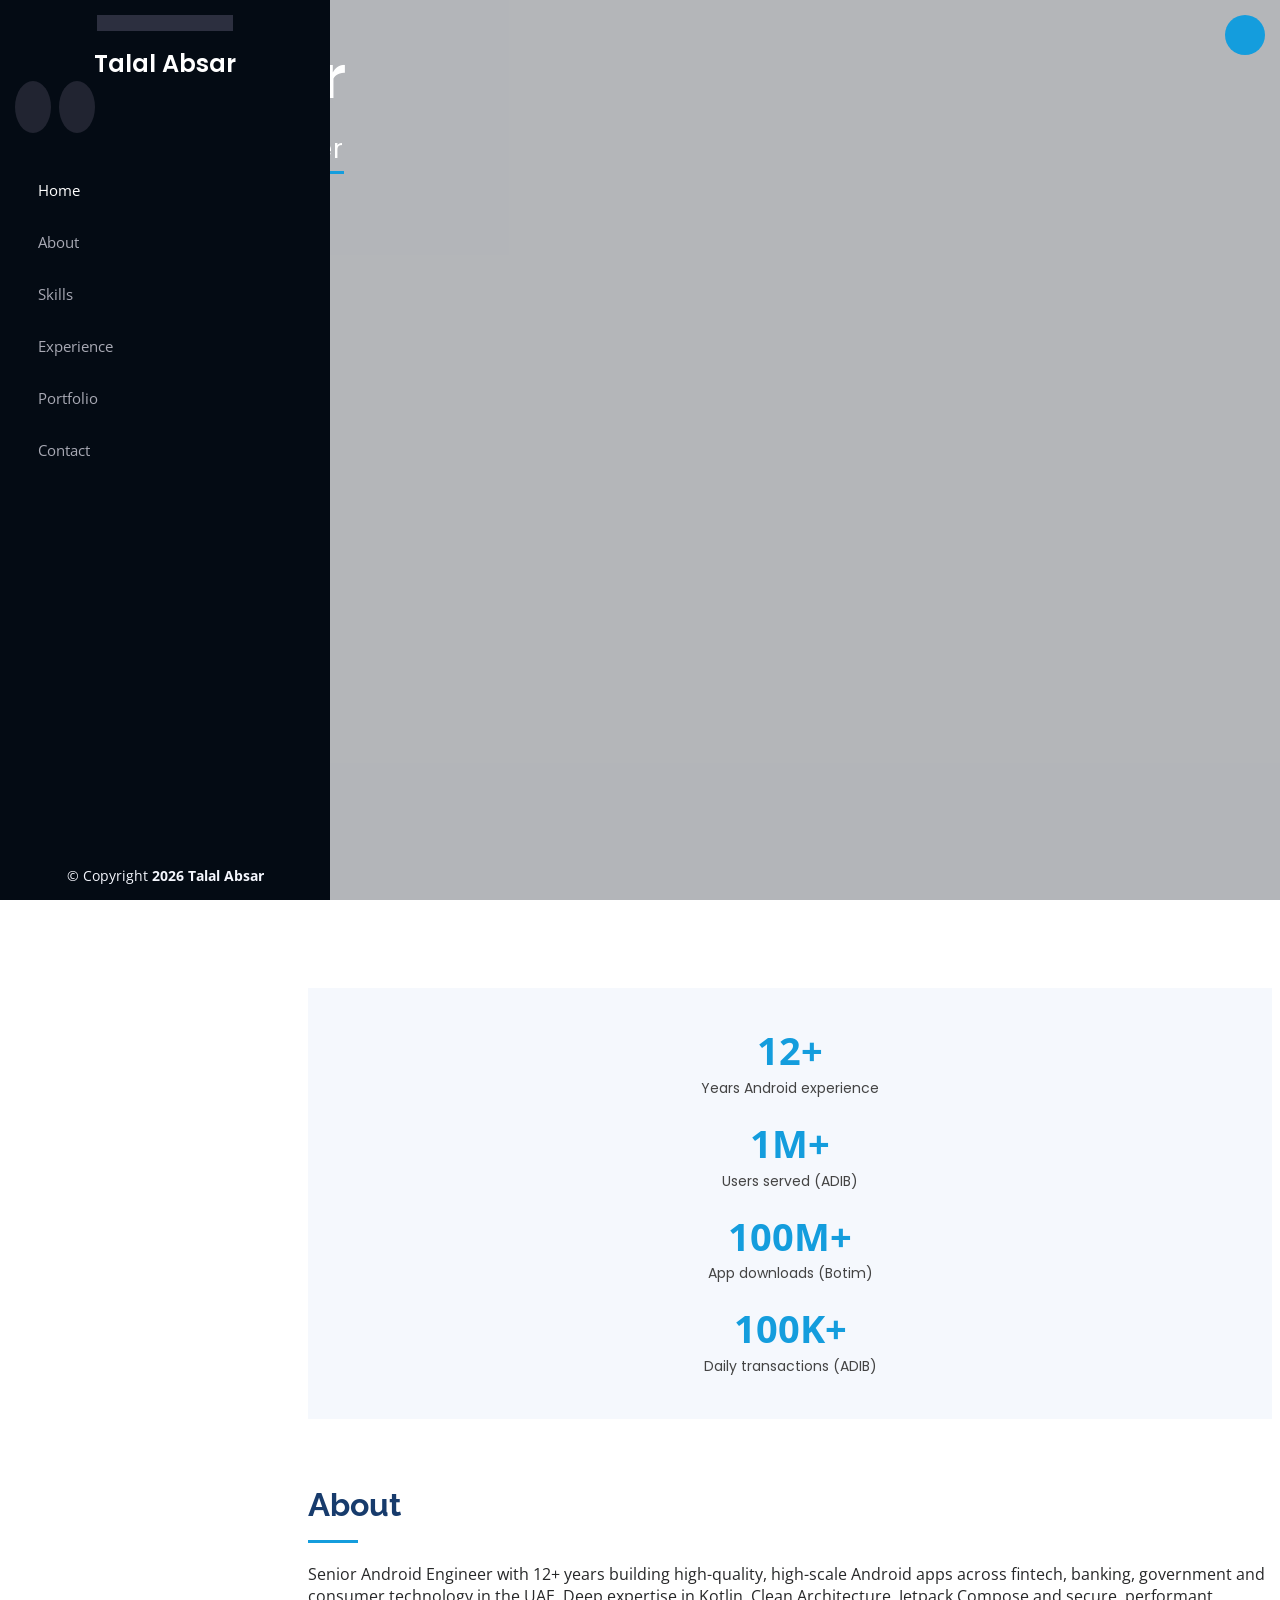
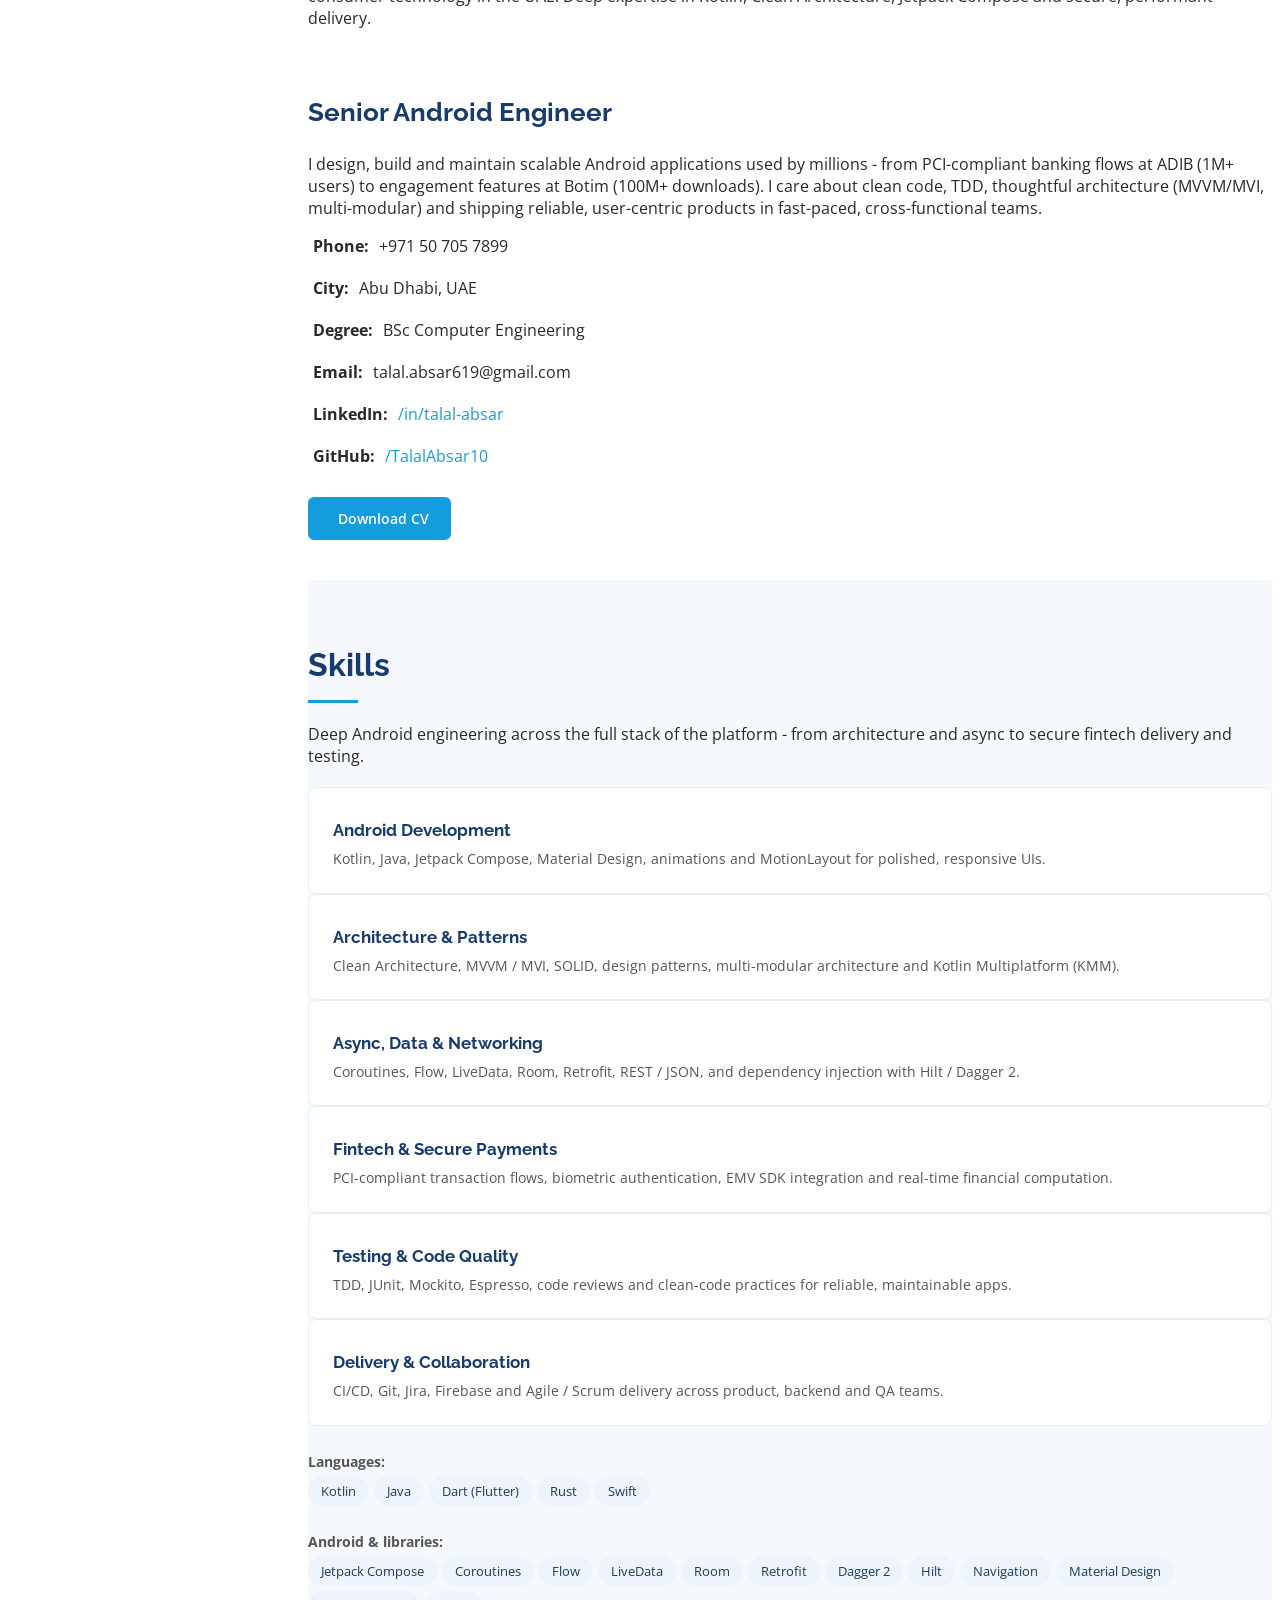
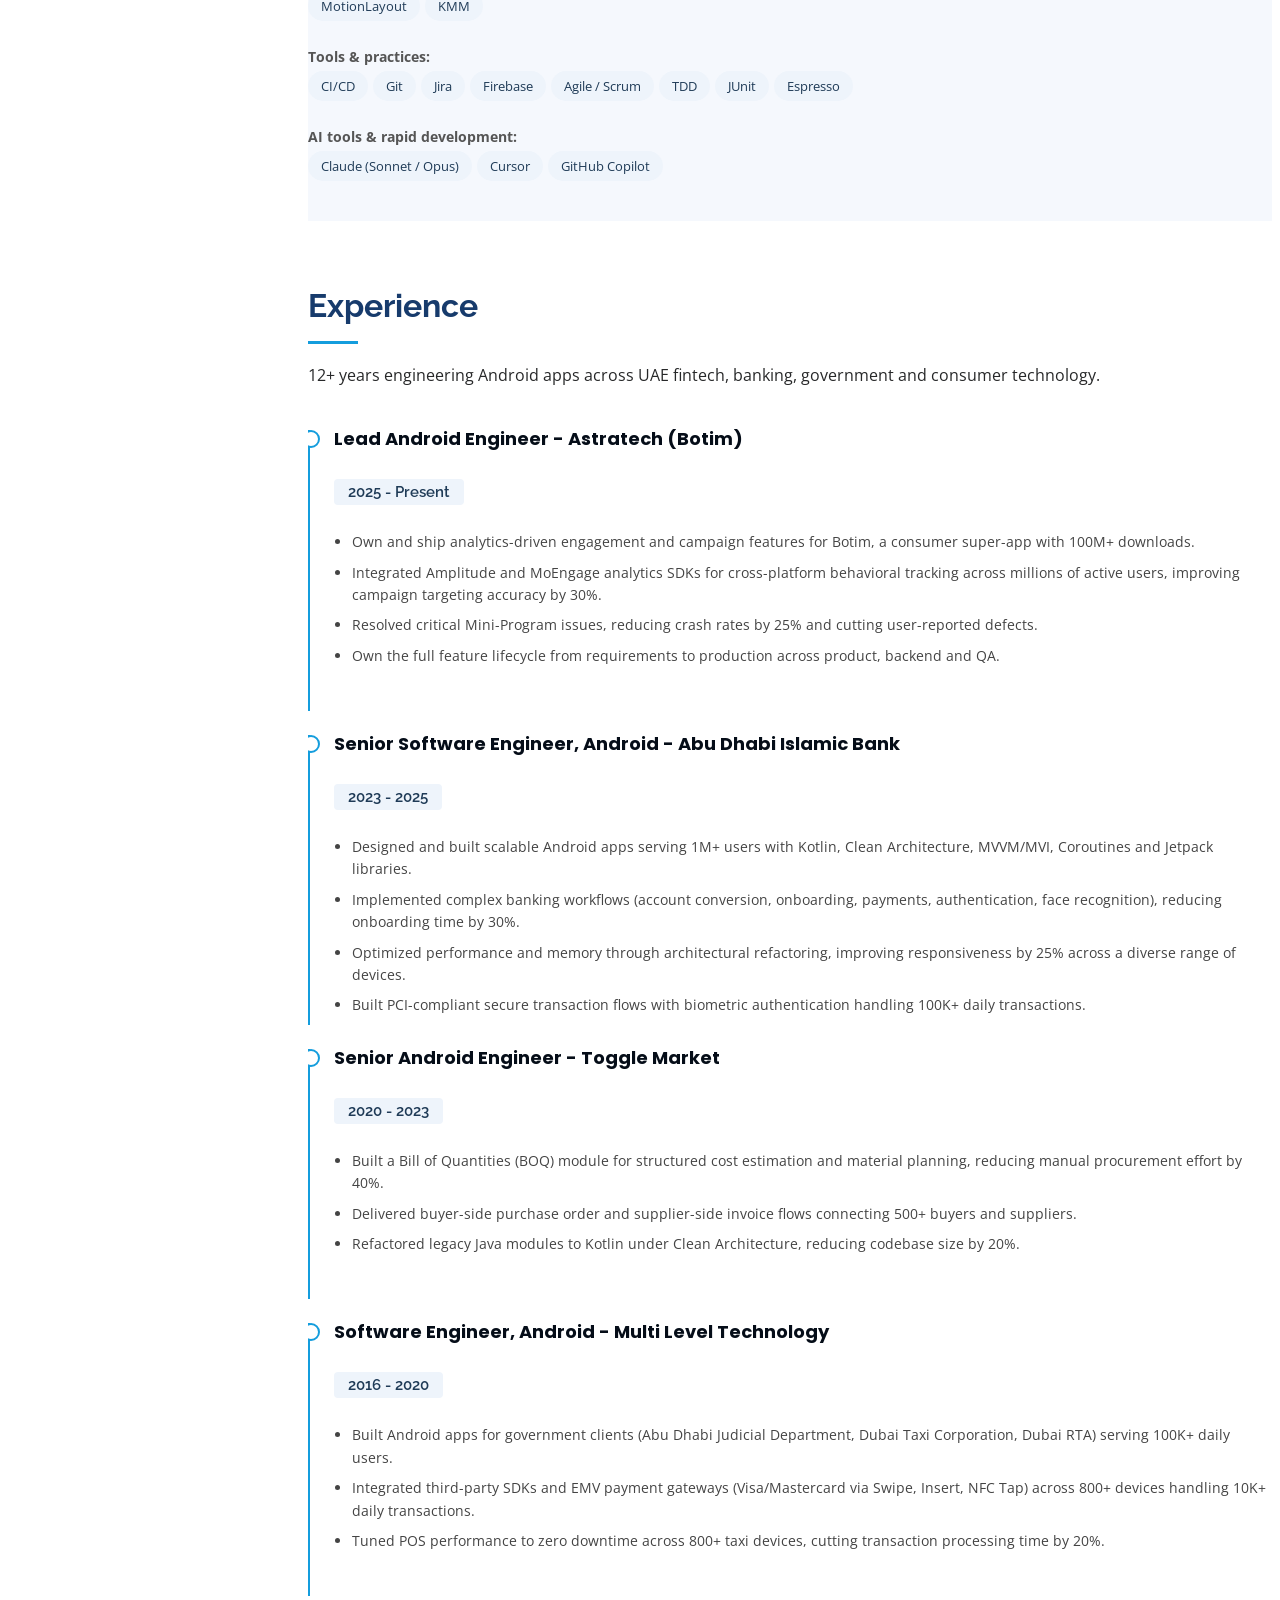
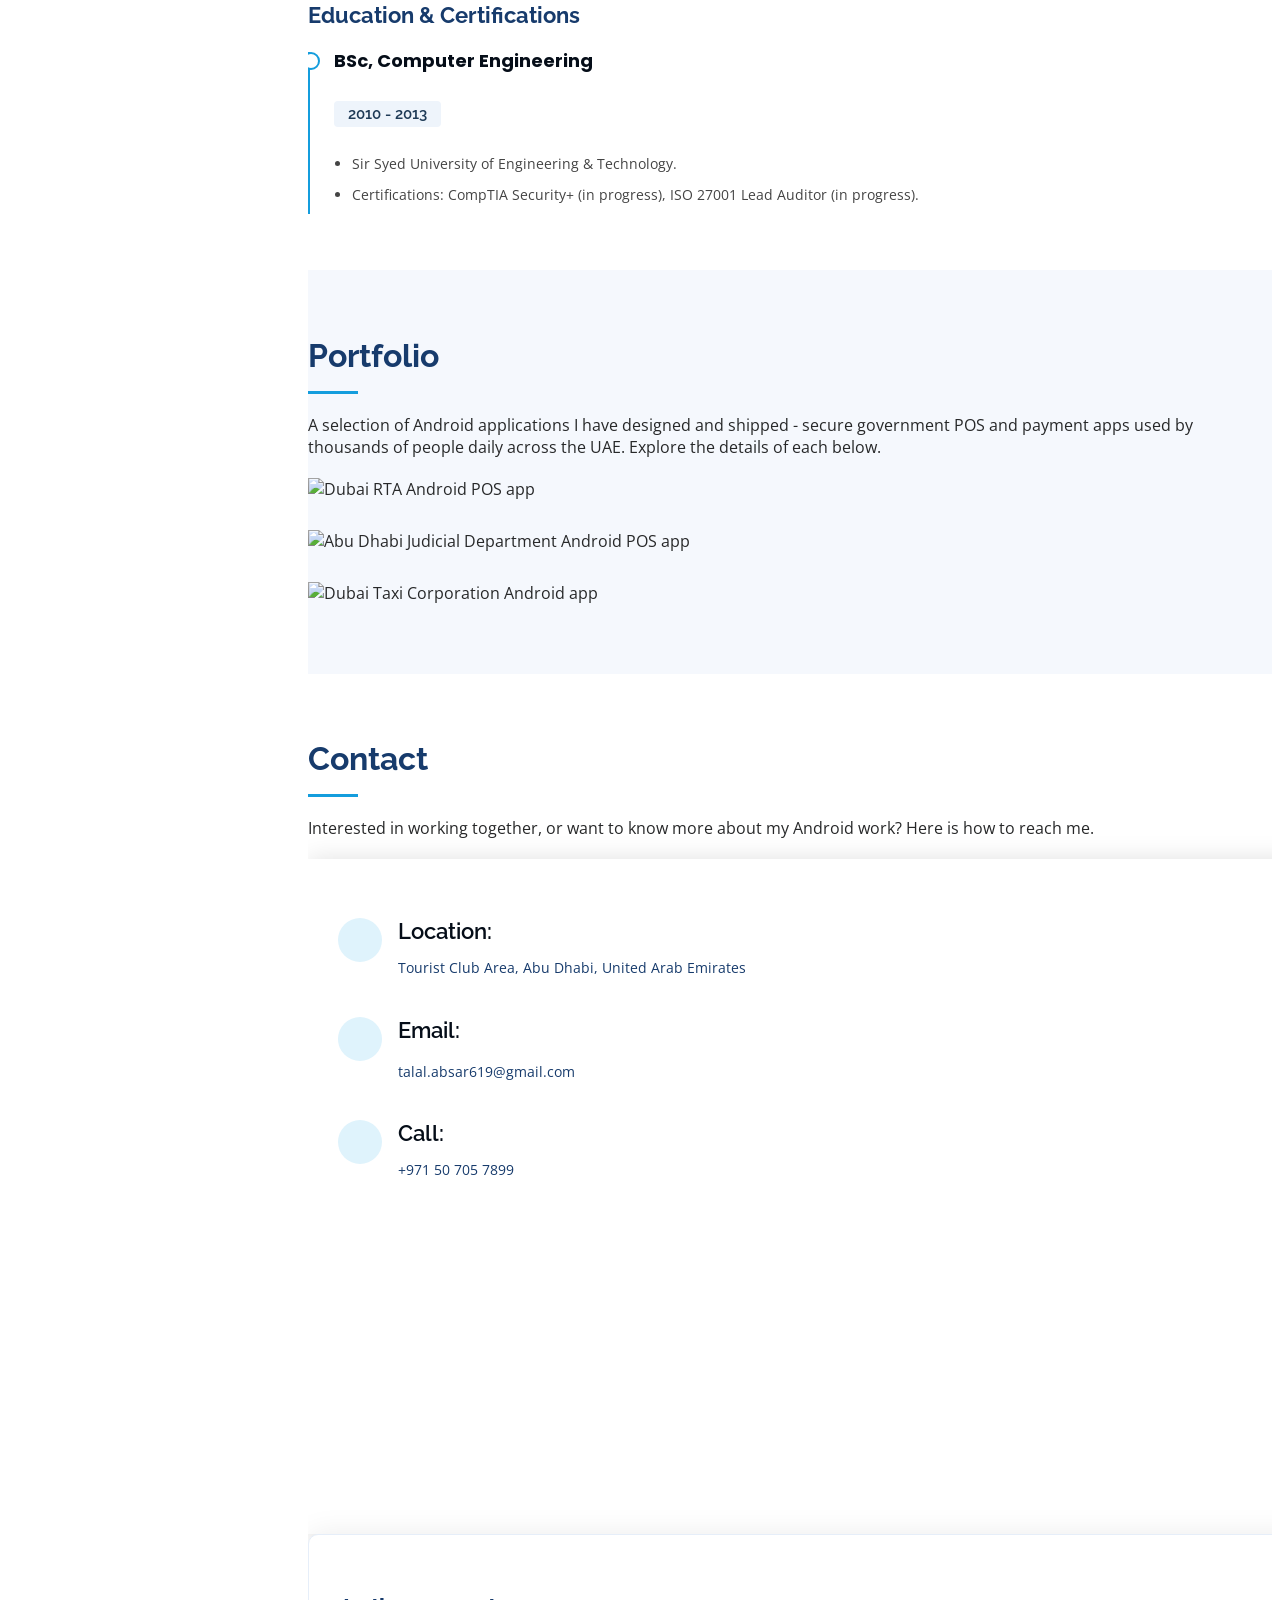
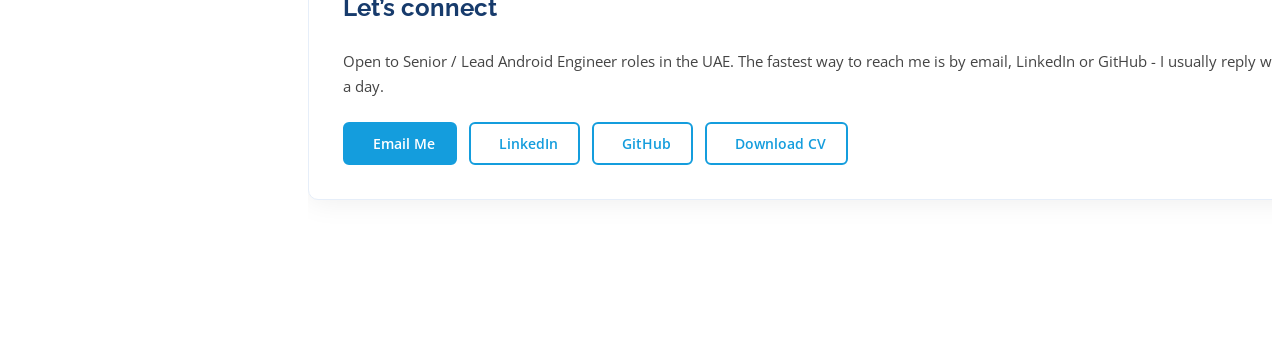
==== commit ba83bcfa: "Update years of experience to 12+ on Android portfolio Co-Authored-By: Claude Opus 4.8 <noreply@anth" ====
--- a/index.html
+++ b/index.html
@@ -1,782 +1,692 @@
-<!DOCTYPE html>
-<html lang="en">
-
-<head>
-  <meta charset="utf-8">
-  <meta content="width=device-width, initial-scale=1.0" name="viewport">
-
-  <title>iPortfolio Bootstrap Template - Index</title>
-  <meta content="" name="description">
-  <meta content="" name="keywords">
-
-  <!-- Favicons -->
-  <link href="assets/img/favicon.png" rel="icon">
-  <link href="assets/img/apple-touch-icon.png" rel="apple-touch-icon">
-
-  <!-- Google Fonts -->
-  <link
-    href="https://fonts.googleapis.com/css?family=Open+Sans:300,300i,400,400i,600,600i,700,700i|Raleway:300,300i,400,400i,500,500i,600,600i,700,700i|Poppins:300,300i,400,400i,500,500i,600,600i,700,700i"
-    rel="stylesheet">
-
-  <!-- Vendor CSS Files -->
-  <link href="assets/vendor/aos/aos.css" rel="stylesheet">
-  <link href="assets/vendor/bootstrap/css/bootstrap.min.css" rel="stylesheet">
-  <link href="assets/vendor/bootstrap-icons/bootstrap-icons.css" rel="stylesheet">
-  <link href="assets/vendor/boxicons/css/boxicons.min.css" rel="stylesheet">
-  <link href="assets/vendor/glightbox/css/glightbox.min.css" rel="stylesheet">
-  <link href="assets/vendor/swiper/swiper-bundle.min.css" rel="stylesheet">
-
-  <!-- Template Main CSS File -->
-  <link href="assets/css/style.css" rel="stylesheet">
-
-  <style>
-    .portfolio .portfolio-wrap .portfolio-links a {
-      width: 100%;
-    }
-
-    .portfolio .portfolio-wrap .portfolio-links span {
-      font-size: 18px;
-      position: relative;
-      top: -5px;
-    }
-    /* .portfolio .portfolio-wrap .portfolio-links {
-    opacity: 1;
-    bottom: 0;
-    } */
-
-    /* ===== Stats strip ===== */
-    .stats {
-      background: #f5f8fd;
-      padding: 30px 0;
-    }
-
-    .stats .stat-item {
-      text-align: center;
-      padding: 12px 6px;
-    }
-
-    .stats .stat-item .num {
-      font-size: 38px;
-      font-weight: 700;
-      color: #149ddd;
-      line-height: 1.1;
-    }
-
-    .stats .stat-item .lbl {
-      font-size: 14px;
-      color: #444;
-      margin-top: 6px;
-      font-family: "Poppins", sans-serif;
-    }
-
-    /* ===== Featured case study ===== */
-    .featured .featured-wrap {
-      background: #fff;
-      border: 1px solid #e6eef9;
-      border-radius: 10px;
-      overflow: hidden;
-      box-shadow: 0 0 30px rgba(5, 13, 24, 0.08);
-    }
-
-    .featured .featured-img {
-      width: 100%;
-      height: 100%;
-      object-fit: cover;
-      display: block;
-    }
-
-    .featured .featured-body {
-      padding: 32px;
-    }
-
-    .featured .featured-tag {
-      display: inline-block;
-      background: #149ddd;
-      color: #fff;
-      font-size: 12px;
-      font-weight: 600;
-      letter-spacing: .5px;
-      text-transform: uppercase;
-      padding: 5px 14px;
-      border-radius: 20px;
-      margin-bottom: 14px;
-    }
-
-    .featured .featured-body h3 {
-      font-size: 24px;
-      font-weight: 700;
-      color: #173b6c;
-      margin-bottom: 12px;
-    }
-
-    .featured .featured-body p {
-      font-size: 15px;
-      color: #444;
-      line-height: 1.7;
-    }
-
-    .featured .featured-actions {
-      display: flex;
-      flex-wrap: wrap;
-      gap: 12px;
-      margin-top: 20px;
-    }
-
-    .fbtn {
-      display: inline-flex;
-      align-items: center;
-      gap: 8px;
-      font-size: 14px;
-      font-weight: 600;
-      padding: 10px 20px;
-      border-radius: 6px;
-      text-decoration: none;
-      border: 2px solid #149ddd;
-      transition: .3s;
-    }
-
-    .fbtn-primary {
-      background: #149ddd;
-      color: #fff;
-    }
-
-    .fbtn-primary:hover {
-      background: #128acb;
-      color: #fff;
-    }
-
-    .fbtn-outline {
-      background: #fff;
-      color: #149ddd;
-    }
-
-    .fbtn-outline:hover {
-      background: #149ddd;
-      color: #fff;
-    }
-
-    /* ===== PM skills ===== */
-    .skills .skill-box {
-      background: #fff;
-      border: 1px solid #e6eef9;
-      border-radius: 8px;
-      padding: 22px 24px;
-      height: 100%;
-      transition: .3s;
-    }
-
-    .skills .skill-box:hover {
-      box-shadow: 0 0 24px rgba(5, 13, 24, 0.08);
-    }
-
-    .skills .skill-box i {
-      font-size: 26px;
-      color: #149ddd;
-    }
-
-    .skills .skill-box h4 {
-      font-size: 17px;
-      font-weight: 700;
-      color: #173b6c;
-      margin: 10px 0 8px;
-    }
-
-    .skills .skill-box p {
-      font-size: 14px;
-      color: #555;
-      margin: 0;
-      line-height: 1.6;
-    }
-
-    .skills .skills-tools {
-      margin-top: 26px;
-      font-size: 14px;
-      color: #555;
-      text-align: center;
-    }
-
-    .skills .skills-tools span {
-      display: inline-block;
-      background: #eef4fb;
-      color: #1f3b57;
-      font-size: 13px;
-      padding: 6px 13px;
-      border-radius: 20px;
-      margin: 5px 5px 0 0;
-    }
-
-    /* ===== Experience timeline ===== */
-    .resume .resume-item {
-      padding: 0 0 20px 24px;
-      margin-top: 0;
-      border-left: 2px solid #149ddd;
-      position: relative;
-    }
-
-    .resume .resume-item h4 {
-      line-height: 18px;
-      font-size: 18px;
-      font-weight: 700;
-      text-transform: none;
-      color: #050d18;
-      margin-bottom: 6px;
-    }
-
-    .resume .resume-item h5 {
-      font-size: 15px;
-      background: #eef4fb;
-      color: #1f3b57;
-      padding: 4px 14px;
-      display: inline-block;
-      font-weight: 600;
-      margin-bottom: 10px;
-      border-radius: 4px;
-    }
-
-    .resume .resume-item ul {
-      padding-left: 18px;
-    }
-
-    .resume .resume-item ul li {
-      padding-bottom: 8px;
-      font-size: 14px;
-      color: #444;
-      line-height: 1.6;
-    }
-
-    .resume .resume-item::before {
-      content: "";
-      position: absolute;
-      width: 14px;
-      height: 14px;
-      border-radius: 50%;
-      left: -8px;
-      top: 0;
-      background: #fff;
-      border: 2px solid #149ddd;
-    }
-
-    .resume .resume-title {
-      font-size: 22px;
-      font-weight: 700;
-      margin: 6px 0 18px 0;
-      color: #173b6c;
-    }
-
-    /* ===== Connect card ===== */
-    .connect-card {
-      width: 100%;
-      background: #fff;
-      border: 1px solid #e6eef9;
-      border-radius: 10px;
-      box-shadow: 0 0 30px rgba(5, 13, 24, 0.08);
-      padding: 34px;
-      display: flex;
-      flex-direction: column;
-      justify-content: center;
-    }
-
-    .connect-card h3 {
-      font-size: 24px;
-      font-weight: 700;
-      color: #173b6c;
-      margin-bottom: 12px;
-    }
-
-    .connect-card p {
-      font-size: 15px;
-      color: #444;
-      line-height: 1.7;
-      margin-bottom: 22px;
-    }
-
-    .connect-actions {
-      display: flex;
-      flex-wrap: wrap;
-      gap: 12px;
-    }
-  </style>
-</head>
-
-<body>
-
-  <!-- ======= Mobile nav toggle button ======= -->
-  <i class="bi bi-list mobile-nav-toggle d-xl-none"></i>
-
-  <!-- ======= Header ======= -->
-  <header id="header">
-    <div class="d-flex flex-column">
-
-      <div class="profile">
-        <img src="assets/img/Talal.jpg" alt="" class="img-fluid rounded-circle">
-        <h1 class="text-light"><a href="index.html">Talal Absar</a></h1>
-        <div class="social-links mt-3 text-center">
-          <a href="https://github.com/TalalAbsar10" class="google-plus"><i class="bx bxl-github"></i></a>
-          <a href="https://www.linkedin.com/in/talal-absar-a6334abb" class="linkedin"><i
-              class="bx bxl-linkedin"></i></a>
-        </div>
-      </div>
-
-      <nav id="navbar" class="nav-menu navbar">
-        <ul>
-          <li><a href="index.html" class="nav-link scrollto active"><i class="bx bx-home"></i> <span>Home</span></a>
-          </li>
-          <li><a href="#about" class="nav-link scrollto"><i class="bx bx-user"></i> <span>About</span></a></li>
-          <li><a href="#skills" class="nav-link scrollto"><i class="bx bx-award"></i> <span>Skills</span></a></li>
-          <li><a href="#experience" class="nav-link scrollto"><i class="bx bx-briefcase"></i>
-              <span>Experience</span></a></li>
-          <li><a href="#portfolio" class="nav-link scrollto"><i class="bx bx-book-content"></i>
-              <span>Portfolio</span></a></li>
-          <li><a href="#contact" class="nav-link scrollto"><i class="bx bx-envelope"></i> <span>Contact</span></a></li>
-        </ul>
-      </nav><!-- .nav-menu -->
-    </div>
-  </header><!-- End Header -->
-
-  <!-- ======= Hero Section ======= -->
-  <section id="hero" class="d-flex flex-column justify-content-center align-items-center">
-    <div class="hero-container" data-aos="fade-in">
-      <h1>Talal Absar</h1>
-      <p><span>Senior Product Manager - Digital Banking & Fintech</span></p>
-    </div>
-  </section><!-- End Hero -->
-
-  <main id="main">
-
-    <!-- ======= Stats Strip ======= -->
-    <section id="stats" class="stats">
-      <div class="container">
-        <div class="row">
-          <div class="col-lg-3 col-6">
-            <div class="stat-item">
-              <div class="num">1M+</div>
-              <div class="lbl">App downloads (ADIB)</div>
-            </div>
-          </div>
-          <div class="col-lg-3 col-6">
-            <div class="stat-item">
-              <div class="num">100M+</div>
-              <div class="lbl">App downloads (Botim)</div>
-            </div>
-          </div>
-          <div class="col-lg-3 col-6">
-            <div class="stat-item">
-              <div class="num">12+</div>
-              <div class="lbl">Years in tech &amp; product</div>
-            </div>
-          </div>
-          <div class="col-lg-3 col-6">
-            <div class="stat-item">
-              <div class="num">100K+</div>
-              <div class="lbl">Daily transactions (ADIB)</div>
-            </div>
-          </div>
-        </div>
-      </div>
-    </section><!-- End Stats Strip -->
-
-    <!-- ======= About Section ======= -->
-    <section id="about" class="about">
-      <div class="container">
-
-        <div class="section-title">
-          <h2>About</h2>
-          <p>Senior Product Manager with an engineering background, focused on customer-facing digital banking and
-            fintech products in the UAE. I turn complex business and regulatory requirements into clear priorities,
-            crisp PRDs and shipped, compliant journeys.</p>
-        </div>
-
-        <div class="row">
-          <div class="col-lg-4" data-aos="fade-right">
-            <img src="assets/img/Talal.jpg" class="img-fluid" alt="">
-          </div>
-          <div class="col-lg-8 pt-4 pt-lg-0 content" data-aos="fade-left">
-            <h3>Senior Product Manager - Digital Banking & Fintech</h3>
-            <p>
-              Over 12+ years I have grown from Android engineering into product ownership across retail and SME banking,
-              owning delivery from backlog grooming and PRDs through to shipped, compliant journeys. At ADIB I delivered
-              onboarding, KYC, payments and account-activation flows aligned to CBUAE requirements; at Botim I own
-              analytics-driven engagement and campaign features for a 100M+ download super-app.
-            </p>
-            <div class="row">
-              <div class="col-lg-6">
-                <ul>
-                  <li><i class="bi bi-chevron-right"></i> <strong>Phone:</strong> <span>+971 50 705 7899</span></li>
-                  <li><i class="bi bi-chevron-right"></i> <strong>City:</strong> <span>Abu Dhabi, UAE</span></li>
-                  <li><i class="bi bi-chevron-right"></i> <strong>Degree:</strong> <span>BSc Computer Engineering</span>
-                  </li>
-                </ul>
-              </div>
-              <div class="col-lg-6">
-                <ul>
-                  <li><i class="bi bi-chevron-right"></i> <strong>Email:</strong>
-                    <span>talal.absar619@gmail.com</span>
-                  </li>
-                  <li><i class="bi bi-chevron-right"></i> <strong>LinkedIn:</strong>
-                    <span><a href="https://www.linkedin.com/in/talal-absar-a6334abb" target="_blank"
-                        rel="noopener">/in/talal-absar</a></span>
-                  </li>
-                </ul>
-              </div>
-            </div>
-            <a href="assets/docs/Talal_Absar_CV.pdf" target="_blank" rel="noopener" class="fbtn fbtn-primary"
-              style="margin-top:10px;"><i class="bi bi-download"></i> Download CV</a>
-          </div>
-        </div>
-
-      </div>
-    </section><!-- End About Section -->
-
-    <!-- ======= Featured Case Study ======= -->
-    <section id="featured" class="featured section-bg">
-      <div class="container">
-
-        <div class="section-title">
-          <h2>Featured Case Study</h2>
-          <p>A recent end-to-end product exercise - from problem framing and PRD to a clickable, working prototype.</p>
-        </div>
-
-        <div class="featured-wrap" data-aos="fade-up">
-          <div class="row g-0">
-            <div class="col-lg-6">
-              <a href="reverification-details.html">
-                <img src="assets/img/portfolio/clre/1-operations-dashboard.png" class="featured-img"
-                  alt="Customer Lifecycle & Reverification Engine dashboard">
-              </a>
-            </div>
-            <div class="col-lg-6">
-              <div class="featured-body">
-                <span class="featured-tag">Product Case Study</span>
-                <h3>Customer Lifecycle &amp; Reverification Engine</h3>
-                <p>
-                  An AI-native KYC reverification platform for a UAE digital bank. It identifies when and what needs to
-                  be reviewed, resolves the majority of cases automatically through trusted UAE data sources (ICA, UAE
-                  PASS, AECB), and reserves human compliance effort for the cases that genuinely matter - covering
-                  risk-based reverification, automated identity verification, sanctions &amp; PEP screening, and a
-                  compliance review queue with a full, immutable audit trail.
-                </p>
-                <div class="featured-actions">
-                  <a class="fbtn fbtn-primary" href="https://precise-portal-builder.lovable.app" target="_blank"
-                    rel="noopener"><i class="bi bi-box-arrow-up-right"></i> View Live Prototype</a>
-                  <a class="fbtn fbtn-outline" href="reverification-details.html"><i class="bi bi-collection"></i> Full
-                    Case Study</a>
-                  <a class="fbtn fbtn-outline" href="assets/docs/PRD_Talal_Absar.pdf" target="_blank" rel="noopener"><i
-                      class="bi bi-file-earmark-text"></i> Read the PRD</a>
-                </div>
-              </div>
-            </div>
-          </div>
-        </div>
-
-      </div>
-    </section><!-- End Featured Case Study -->
-
-    <!-- ======= Skills Section ======= -->
-    <section id="skills" class="skills section-bg">
-      <div class="container">
-
-        <div class="section-title">
-          <h2>Skills</h2>
-          <p>Product ownership grounded in real banking and payments delivery, with an engineering background that lets
-            me partner deeply with technical teams and move fast from PRD to production.</p>
-        </div>
-
-        <div class="row gy-4" data-aos="fade-up">
-
-          <div class="col-lg-4 col-md-6">
-            <div class="skill-box">
-              <i class="bi bi-compass"></i>
-              <h4>Product Strategy &amp; Roadmapping</h4>
-              <p>Roadmapping, feature prioritization, and translating business goals into a clear, sequenced plan.</p>
-            </div>
-          </div>
-
-          <div class="col-lg-4 col-md-6">
-            <div class="skill-box">
-              <i class="bi bi-list-check"></i>
-              <h4>Backlog &amp; User Stories</h4>
-              <p>Backlog management and grooming in Jira - epics, user stories and acceptance criteria across
-                onboarding, payments and account journeys.</p>
-            </div>
-          </div>
-
-          <div class="col-lg-4 col-md-6">
-            <div class="skill-box">
-              <i class="bi bi-graph-up-arrow"></i>
-              <h4>KPIs &amp; Experimentation</h4>
-              <p>KPI definition and tracking, A/B testing, go-to-market and feature-adoption measurement.</p>
-            </div>
-          </div>
-
-          <div class="col-lg-4 col-md-6">
-            <div class="skill-box">
-              <i class="bi bi-bank"></i>
-              <h4>Digital Banking &amp; Payments</h4>
-              <p>Retail &amp; SME banking, onboarding, cards, and transaction journeys - including secure, high-volume
-                payment flows.</p>
-            </div>
-          </div>
-
-          <div class="col-lg-4 col-md-6">
-            <div class="skill-box">
-              <i class="bi bi-shield-check"></i>
-              <h4>KYC &amp; Regulatory Delivery</h4>
-              <p>KYC &amp; identity verification, compliance-driven development, and delivery aligned to CBUAE
-                requirements.</p>
-            </div>
-          </div>
-
-          <div class="col-lg-4 col-md-6">
-            <div class="skill-box">
-              <i class="bi bi-people"></i>
-              <h4>Cross-Functional Delivery</h4>
-              <p>Squad delivery with engineering, design, compliance and QA; owning the full feature lifecycle to
-                on-time release.</p>
-            </div>
-          </div>
-
-        </div>
-
-        <div class="skills-tools">
-          <strong>Product &amp; delivery:</strong><br>
-          <span>Jira</span><span>Confluence</span><span>Figma</span><span>Agile / Scrum</span><span>A/B
-            testing</span><span>Roadmapping</span>
-        </div>
-
-        <div class="skills-tools">
-          <strong>Technical:</strong><br>
-          <span>Android (Kotlin, Java)</span><span>Flutter (Dart)</span><span>Swift</span><span>Rust</span><span>REST /
-            JSON APIs</span><span>Multi-modular architecture</span><span>CI/CD</span><span>Git &amp;
-            GitHub</span><span>Android Studio</span><span>VS Code</span>
-        </div>
-
-        <div class="skills-tools">
-          <strong>AI tools &amp; rapid development:</strong><br>
-          <span>Claude (Sonnet / Opus)</span><span>Cursor</span><span>GitHub Copilot</span>
-        </div>
-      </div>
-    </section><!-- End Skills Section -->
-
-    <!-- ======= Experience Section ======= -->
-    <section id="experience" class="resume">
-      <div class="container">
-
-        <div class="section-title">
-          <h2>Experience</h2>
-          <p>12+ years progressing from Android engineering into product ownership across UAE banking, fintech and
-            government platforms.</p>
-        </div>
-
-        <div class="row">
-          <div class="col-lg-6" data-aos="fade-up">
-
-            <div class="resume-item">
-              <h4>Technical Product Owner - Astratech (Botim)</h4>
-              <h5>2025 - Present</h5>
-              <ul>
-                <li>Own and ship analytics-driven engagement and campaign features for Botim, a consumer super-app with
-                  100M+ downloads, enabling targeted interactions and data-informed product decisions.</li>
-                <li>Drove cross-platform behavioral tracking across millions of active users, improving campaign
-                  targeting accuracy by ~30%.</li>
-                <li>Define product requirements, epics and priorities from user behavior, business KPIs and technical
-                  feasibility; resolved stability issues cutting crash rates by ~25%.</li>
-                <li>Leverage AI tools including Claude and Cursor to accelerate PRD writing, requirement drafting and
-                  delivery workflows.</li>
-              </ul>
-            </div>
-
-            <div class="resume-item">
-              <h4>Android Engineer &rarr; Product Owner - Abu Dhabi Islamic Bank</h4>
-              <h5>2023 - 2025</h5>
-              <ul>
-                <li>Transitioned from Senior Android Engineer into product ownership, owning end-to-end delivery for SME
-                  and retail banking journeys - onboarding, KYC, payments, authentication and account management.</li>
-                <li>Delivered account creation and activation flows for Ghina Savings, Investment Deposit, Takaful,
-                  Mazaya and Amwali across full customer-acquisition journeys.</li>
-                <li>Groomed the Jira backlog (epics, user stories, acceptance criteria) and aligned delivery with CBUAE
-                  regulatory requirements; reduced onboarding time by ~30%.</li>
-                <li>Delivered secure payment journeys handling 100K+ daily transactions with biometric authentication
-                  and real-time financial computation.</li>
-              </ul>
-            </div>
-
-          </div>
-          <div class="col-lg-6" data-aos="fade-up" data-aos-delay="100">
-
-            <div class="resume-item">
-              <h4>Senior Android Engineer - Toggle Market</h4>
-              <h5>2020 - 2023</h5>
-              <ul>
-                <li>Owned end-to-end digital procurement workflows - buyer-side purchase orders and supplier-side
-                  invoicing - connecting 500+ buyers and suppliers.</li>
-                <li>Drove cost-estimation and material-planning capabilities, reducing manual procurement effort by ~40%
-                  for hospitality clients.</li>
-                <li>Broad exposure to end-to-end product delivery across multi-party transaction workflows, compliance
-                  and UX requirements.</li>
-              </ul>
-            </div>
-
-            <div class="resume-item">
-              <h4>Software Engineer, Android - Multi Level Technology</h4>
-              <h5>2016 - 2020</h5>
-              <ul>
-                <li>Delivered POS payment applications across 800+ deployed devices handling 10K+ daily transactions on
-                  UAE government platforms.</li>
-                <li>Integrated EMV payment SDK enabling Visa and Mastercard via Swipe, Insert and Tap (NFC
-                  contactless).</li>
-                <li>Integrated payment gateways for secure processing across Abu Dhabi Judicial Department, Dubai Taxi
-                  Corporation and Dubai RTA.</li>
-              </ul>
-            </div>
-
-            <h3 class="resume-title">Education</h3>
-            <div class="resume-item">
-              <h4>BSc, Computer Engineering</h4>
-              <h5>2010 - 2013</h5>
-              <ul>
-                <li>Sir Syed University of Engineering &amp; Technology.</li>
-              </ul>
-            </div>
-
-          </div>
-        </div>
-
-      </div>
-    </section><!-- End Experience Section -->
-
-    <!-- ======= Portfolio Section ======= -->
-    <section id="portfolio" class="portfolio section-bg">
-      <div class="container">
-
-        <div class="section-title">
-          <h2>Portfolio</h2>
-          <p>Alongside the product case study above, these are delivery-focused projects from my engineering background -
-            government, transport and banking apps used by thousands of people. They ground my product work in real
-            technical and payments complexity.</p>
-        </div>
-
-        <div class="row portfolio-container" data-aos="fade-up" data-aos-delay="100">
-
-          <div class="col-lg-4 col-md-6 portfolio-item filter-app">
-            <div class="portfolio-wrap">
-              <img src="assets/img/portfolio/rta/MainScreen.png" class="img-fluid" alt="">
-              <div class="portfolio-links">
-                <a href="rta-details.html" title="More Details"><span>More Details</span></a>
-              </div>
-            </div>
-          </div>
-
-          <div class="col-lg-4 col-md-6 portfolio-item filter-web">
-            <div class="portfolio-wrap">
-              <img src="assets/img/portfolio/adjd/ADJDMainScreen.png" class="img-fluid" alt="">
-              <div class="portfolio-links">
-                <a href="adjd-details.html" title="More Details"><span>More Details</span></i></a>
-              </div>
-            </div>
-          </div>
-
-          <div class="col-lg-4 col-md-6 portfolio-item filter-app">
-            <div class="portfolio-wrap">
-              <img src="assets/img/portfolio/dtc/DTCMainScreen.png" class="img-fluid" alt="">
-              <div class="portfolio-links">
-                <a href="dtc-details.html" title="More Details"><span>More Details</span></i></a>
-              </div>
-            </div>
-          </div>
-
-        </div>
-      </div>
-    </section><!-- End Portfolio Section -->
-
-    <!-- ======= Contact Section ======= -->
-    <section id="contact" class="contact">
-      <div class="container">
-
-        <div class="section-title">
-          <h2>Contact</h2>
-          <p>Interested in working together, or want to know more about my product work? Here is how to reach me.</p>
-        </div>
-
-        <div class="row" data-aos="fade-in">
-
-          <div class="col-lg-5 d-flex align-items-stretch">
-            <div class="info">
-              <div class="address">
-                <i class="bi bi-geo-alt"></i>
-                <h4>Location:</h4>
-                <p>Tourist Club Area, Abu Dhabi, United Arab Emirates</p>
-              </div>
-
-              <div class="email">
-                <i class="bi bi-envelope"></i>
-                <h4>Email:</h4>
-                <p>talal.absar619@gmail.com</p>
-              </div>
-
-              <div class="phone">
-                <i class="bi bi-phone"></i>
-                <h4>Call:</h4>
-                <p>+971 50 705 7899</p>
-              </div>
-
-              <!-- <iframe
-                src=""
-                frameborder="0" style="border:0; width: 100%; height: 290px;" allowfullscreen></iframe> -->
-                <iframe src="https://maps.google.com/maps?q=Tourist%20Club%20Area%2C%20Abu%20Dhabi%2C%20United%20Arab%20Emirates&t=&z=13&ie=UTF8&iwloc=&output=embed" frameborder="0" style="border:0; width: 100%; height: 290px;" allowfullscreen></iframe>
-            </div>
-
-          </div>
-
-          <div class="col-lg-7 mt-5 mt-lg-0 d-flex align-items-stretch">
-            <div class="connect-card">
-              <h3>Let&rsquo;s connect</h3>
-              <p>Open to Senior Product Manager roles in digital banking and fintech. The fastest way to reach me is by
-                email or LinkedIn - I usually reply within a day.</p>
-              <div class="connect-actions">
-                <a class="fbtn fbtn-primary"
-                  href="mailto:talal.absar619@gmail.com?subject=Product%20Manager%20opportunity"><i
-                    class="bi bi-envelope"></i> Email Me</a>
-                <a class="fbtn fbtn-outline" href="https://www.linkedin.com/in/talal-absar-a6334abb" target="_blank"
-                  rel="noopener"><i class="bi bi-linkedin"></i> Connect on LinkedIn</a>
-                <a class="fbtn fbtn-outline" href="assets/docs/Talal_Absar_CV.pdf" target="_blank" rel="noopener"><i
-                    class="bi bi-download"></i> Download CV</a>
-              </div>
-            </div>
-          </div>
-
-        </div>
-
-      </div>
-    </section><!-- End Contact Section -->
-
-  </main><!-- End #main -->
-
-  <!-- ======= Footer ======= -->
-  <footer id="footer">
-    <div class="container">
-      <div class="copyright">
-        &copy; Copyright <strong><span>2026 Talal Absar</span></strong>
-      </div>
-    </div>
-  </footer><!-- End  Footer -->
-
-  <a href="#" class="back-to-top d-flex align-items-center justify-content-center"><i
-      class="bi bi-arrow-up-short"></i></a>
-
-  <!-- Vendor JS Files -->
-  <script src="assets/vendor/purecounter/purecounter_vanilla.js"></script>
-  <script src="assets/vendor/aos/aos.js"></script>
-  <script src="assets/vendor/bootstrap/js/bootstrap.bundle.min.js"></script>
-  <script src="assets/vendor/glightbox/js/glightbox.min.js"></script>
-  <script src="assets/vendor/isotope-layout/isotope.pkgd.min.js"></script>
-  <script src="assets/vendor/swiper/swiper-bundle.min.js"></script>
-  <script src="assets/vendor/typed.js/typed.min.js"></script>
-  <script src="assets/vendor/waypoints/noframework.waypoints.js"></script>
-  <script src="assets/vendor/php-email-form/validate.js"></script>
-
-  <!-- Template Main JS File -->
-  <script src="assets/js/main.js"></script>
-
-</body>
-
-</html>+<!DOCTYPE html>
+<html lang="en">
+
+<head>
+  <meta charset="utf-8">
+  <meta content="width=device-width, initial-scale=1.0" name="viewport">
+
+  <title>Talal Absar - Senior Android Engineer</title>
+  <meta content="Senior Android Engineer with 12+ years building high-quality, secure, scalable Android apps across fintech, banking, government and consumer tech in the UAE." name="description">
+  <meta content="Android Engineer, Kotlin, Jetpack Compose, Clean Architecture, MVVM, fintech, banking, UAE" name="keywords">
+
+  <!-- Favicons -->
+  <link href="assets/img/favicon.png" rel="icon">
+  <link href="assets/img/apple-touch-icon.png" rel="apple-touch-icon">
+
+  <!-- Google Fonts -->
+  <link
+    href="https://fonts.googleapis.com/css?family=Open+Sans:300,300i,400,400i,600,600i,700,700i|Raleway:300,300i,400,400i,500,500i,600,600i,700,700i|Poppins:300,300i,400,400i,500,500i,600,600i,700,700i"
+    rel="stylesheet">
+
+  <!-- Vendor CSS Files -->
+  <link href="assets/vendor/aos/aos.css" rel="stylesheet">
+  <link href="assets/vendor/bootstrap/css/bootstrap.min.css" rel="stylesheet">
+  <link href="assets/vendor/bootstrap-icons/bootstrap-icons.css" rel="stylesheet">
+  <link href="assets/vendor/boxicons/css/boxicons.min.css" rel="stylesheet">
+  <link href="assets/vendor/glightbox/css/glightbox.min.css" rel="stylesheet">
+  <link href="assets/vendor/swiper/swiper-bundle.min.css" rel="stylesheet">
+
+  <!-- Template Main CSS File -->
+  <link href="assets/css/style.css" rel="stylesheet">
+
+  <style>
+    .portfolio .portfolio-wrap .portfolio-links a {
+      width: 100%;
+    }
+
+    .portfolio .portfolio-wrap .portfolio-links span {
+      font-size: 18px;
+      position: relative;
+      top: -5px;
+    }
+
+    /* ===== Buttons ===== */
+    .fbtn {
+      display: inline-flex;
+      align-items: center;
+      gap: 8px;
+      font-size: 14px;
+      font-weight: 600;
+      padding: 10px 20px;
+      border-radius: 6px;
+      text-decoration: none;
+      border: 2px solid #149ddd;
+      transition: .3s;
+    }
+
+    .fbtn-primary {
+      background: #149ddd;
+      color: #fff;
+    }
+
+    .fbtn-primary:hover {
+      background: #128acb;
+      color: #fff;
+    }
+
+    .fbtn-outline {
+      background: #fff;
+      color: #149ddd;
+    }
+
+    .fbtn-outline:hover {
+      background: #149ddd;
+      color: #fff;
+    }
+
+    /* ===== Stats strip ===== */
+    .stats {
+      background: #f5f8fd;
+      padding: 30px 0;
+    }
+
+    .stats .stat-item {
+      text-align: center;
+      padding: 12px 6px;
+    }
+
+    .stats .stat-item .num {
+      font-size: 38px;
+      font-weight: 700;
+      color: #149ddd;
+      line-height: 1.1;
+    }
+
+    .stats .stat-item .lbl {
+      font-size: 14px;
+      color: #444;
+      margin-top: 6px;
+      font-family: "Poppins", sans-serif;
+    }
+
+    /* ===== Skills ===== */
+    .skills .skill-box {
+      background: #fff;
+      border: 1px solid #e6eef9;
+      border-radius: 8px;
+      padding: 22px 24px;
+      height: 100%;
+      transition: .3s;
+    }
+
+    .skills .skill-box:hover {
+      box-shadow: 0 0 24px rgba(5, 13, 24, 0.08);
+    }
+
+    .skills .skill-box i {
+      font-size: 26px;
+      color: #149ddd;
+    }
+
+    .skills .skill-box h4 {
+      font-size: 17px;
+      font-weight: 700;
+      color: #173b6c;
+      margin: 10px 0 8px;
+    }
+
+    .skills .skill-box p {
+      font-size: 14px;
+      color: #555;
+      margin: 0;
+      line-height: 1.6;
+    }
+
+    .skills .skills-tools {
+      margin-top: 26px;
+      font-size: 14px;
+      color: #555;
+    }
+
+    .skills .skills-tools span {
+      display: inline-block;
+      background: #eef4fb;
+      color: #1f3b57;
+      font-size: 13px;
+      padding: 6px 13px;
+      border-radius: 20px;
+      margin: 5px 5px 0 0;
+    }
+
+    /* ===== Experience timeline ===== */
+    .resume .resume-item {
+      padding: 0 0 20px 24px;
+      margin-top: 0;
+      border-left: 2px solid #149ddd;
+      position: relative;
+    }
+
+    .resume .resume-item h4 {
+      line-height: 18px;
+      font-size: 18px;
+      font-weight: 700;
+      text-transform: none;
+      color: #050d18;
+      margin-bottom: 6px;
+    }
+
+    .resume .resume-item h5 {
+      font-size: 15px;
+      background: #eef4fb;
+      color: #1f3b57;
+      padding: 4px 14px;
+      display: inline-block;
+      font-weight: 600;
+      margin-bottom: 10px;
+      border-radius: 4px;
+    }
+
+    .resume .resume-item ul {
+      padding-left: 18px;
+    }
+
+    .resume .resume-item ul li {
+      padding-bottom: 8px;
+      font-size: 14px;
+      color: #444;
+      line-height: 1.6;
+    }
+
+    .resume .resume-item::before {
+      content: "";
+      position: absolute;
+      width: 14px;
+      height: 14px;
+      border-radius: 50%;
+      left: -8px;
+      top: 0;
+      background: #fff;
+      border: 2px solid #149ddd;
+    }
+
+    .resume .resume-title {
+      font-size: 22px;
+      font-weight: 700;
+      margin: 6px 0 18px 0;
+      color: #173b6c;
+    }
+
+    /* ===== Connect card ===== */
+    .connect-card {
+      width: 100%;
+      background: #fff;
+      border: 1px solid #e6eef9;
+      border-radius: 10px;
+      box-shadow: 0 0 30px rgba(5, 13, 24, 0.08);
+      padding: 34px;
+      display: flex;
+      flex-direction: column;
+      justify-content: center;
+    }
+
+    .connect-card h3 {
+      font-size: 24px;
+      font-weight: 700;
+      color: #173b6c;
+      margin-bottom: 12px;
+    }
+
+    .connect-card p {
+      font-size: 15px;
+      color: #444;
+      line-height: 1.7;
+      margin-bottom: 22px;
+    }
+
+    .connect-actions {
+      display: flex;
+      flex-wrap: wrap;
+      gap: 12px;
+    }
+  </style>
+</head>
+
+<body>
+
+  <!-- ======= Mobile nav toggle button ======= -->
+  <i class="bi bi-list mobile-nav-toggle d-xl-none"></i>
+
+  <!-- ======= Header ======= -->
+  <header id="header">
+    <div class="d-flex flex-column">
+
+      <div class="profile">
+        <img src="assets/img/Talal.jpg" alt="" class="img-fluid rounded-circle">
+        <h1 class="text-light"><a href="index.html">Talal Absar</a></h1>
+        <div class="social-links mt-3 text-center">
+          <a href="https://github.com/TalalAbsar10" target="_blank" rel="noopener" class="google-plus"><i
+              class="bx bxl-github"></i></a>
+          <a href="https://www.linkedin.com/in/talal-absar-a6334abb" target="_blank" rel="noopener" class="linkedin"><i
+              class="bx bxl-linkedin"></i></a>
+        </div>
+      </div>
+
+      <nav id="navbar" class="nav-menu navbar">
+        <ul>
+          <li><a href="index.html" class="nav-link scrollto active"><i class="bx bx-home"></i> <span>Home</span></a>
+          </li>
+          <li><a href="#about" class="nav-link scrollto"><i class="bx bx-user"></i> <span>About</span></a></li>
+          <li><a href="#skills" class="nav-link scrollto"><i class="bx bx-award"></i> <span>Skills</span></a></li>
+          <li><a href="#experience" class="nav-link scrollto"><i class="bx bx-briefcase"></i>
+              <span>Experience</span></a></li>
+          <li><a href="#portfolio" class="nav-link scrollto"><i class="bx bx-book-content"></i>
+              <span>Portfolio</span></a></li>
+          <li><a href="#contact" class="nav-link scrollto"><i class="bx bx-envelope"></i> <span>Contact</span></a></li>
+        </ul>
+      </nav><!-- .nav-menu -->
+    </div>
+  </header><!-- End Header -->
+
+  <!-- ======= Hero Section ======= -->
+  <section id="hero" class="d-flex flex-column justify-content-center align-items-center">
+    <div class="hero-container" data-aos="fade-in">
+      <h1>Talal Absar</h1>
+      <p><span>Senior Android Engineer</span></p>
+    </div>
+  </section><!-- End Hero -->
+
+  <main id="main">
+
+    <!-- ======= Stats Strip ======= -->
+    <section id="stats" class="stats">
+      <div class="container">
+        <div class="row">
+          <div class="col-lg-3 col-6">
+            <div class="stat-item">
+              <div class="num">12+</div>
+              <div class="lbl">Years Android experience</div>
+            </div>
+          </div>
+          <div class="col-lg-3 col-6">
+            <div class="stat-item">
+              <div class="num">1M+</div>
+              <div class="lbl">Users served (ADIB)</div>
+            </div>
+          </div>
+          <div class="col-lg-3 col-6">
+            <div class="stat-item">
+              <div class="num">100M+</div>
+              <div class="lbl">App downloads (Botim)</div>
+            </div>
+          </div>
+          <div class="col-lg-3 col-6">
+            <div class="stat-item">
+              <div class="num">100K+</div>
+              <div class="lbl">Daily transactions (ADIB)</div>
+            </div>
+          </div>
+        </div>
+      </div>
+    </section><!-- End Stats Strip -->
+
+    <!-- ======= About Section ======= -->
+    <section id="about" class="about">
+      <div class="container">
+
+        <div class="section-title">
+          <h2>About</h2>
+          <p>Senior Android Engineer with 12+ years building high-quality, high-scale Android apps across fintech,
+            banking, government and consumer technology in the UAE. Deep expertise in Kotlin, Clean Architecture,
+            Jetpack Compose and secure, performant delivery.</p>
+        </div>
+
+        <div class="row">
+          <div class="col-lg-4" data-aos="fade-right">
+            <img src="assets/img/Talal.jpg" class="img-fluid" alt="">
+          </div>
+          <div class="col-lg-8 pt-4 pt-lg-0 content" data-aos="fade-left">
+            <h3>Senior Android Engineer</h3>
+            <p>
+              I design, build and maintain scalable Android applications used by millions - from PCI-compliant banking
+              flows at ADIB (1M+ users) to engagement features at Botim (100M+ downloads). I care about clean code,
+              TDD, thoughtful architecture (MVVM/MVI, multi-modular) and shipping reliable, user-centric products in
+              fast-paced, cross-functional teams.
+            </p>
+            <div class="row">
+              <div class="col-lg-6">
+                <ul>
+                  <li><i class="bi bi-chevron-right"></i> <strong>Phone:</strong> <span>+971 50 705 7899</span></li>
+                  <li><i class="bi bi-chevron-right"></i> <strong>City:</strong> <span>Abu Dhabi, UAE</span></li>
+                  <li><i class="bi bi-chevron-right"></i> <strong>Degree:</strong> <span>BSc Computer Engineering</span>
+                  </li>
+                </ul>
+              </div>
+              <div class="col-lg-6">
+                <ul>
+                  <li><i class="bi bi-chevron-right"></i> <strong>Email:</strong>
+                    <span>talal.absar619@gmail.com</span>
+                  </li>
+                  <li><i class="bi bi-chevron-right"></i> <strong>LinkedIn:</strong>
+                    <span><a href="https://www.linkedin.com/in/talal-absar-a6334abb" target="_blank"
+                        rel="noopener">/in/talal-absar</a></span>
+                  </li>
+                  <li><i class="bi bi-chevron-right"></i> <strong>GitHub:</strong>
+                    <span><a href="https://github.com/TalalAbsar10" target="_blank"
+                        rel="noopener">/TalalAbsar10</a></span>
+                  </li>
+                </ul>
+              </div>
+            </div>
+            <a href="assets/docs/Talal_Absar_CV.pdf" target="_blank" rel="noopener" class="fbtn fbtn-primary"
+              style="margin-top:10px;"><i class="bi bi-download"></i> Download CV</a>
+          </div>
+        </div>
+
+      </div>
+    </section><!-- End About Section -->
+
+    <!-- ======= Skills Section ======= -->
+    <section id="skills" class="skills section-bg">
+      <div class="container">
+
+        <div class="section-title">
+          <h2>Skills</h2>
+          <p>Deep Android engineering across the full stack of the platform - from architecture and async to secure
+            fintech delivery and testing.</p>
+        </div>
+
+        <div class="row gy-4" data-aos="fade-up">
+
+          <div class="col-lg-4 col-md-6">
+            <div class="skill-box">
+              <i class="bi bi-phone"></i>
+              <h4>Android Development</h4>
+              <p>Kotlin, Java, Jetpack Compose, Material Design, animations and MotionLayout for polished, responsive
+                UIs.</p>
+            </div>
+          </div>
+
+          <div class="col-lg-4 col-md-6">
+            <div class="skill-box">
+              <i class="bi bi-diagram-3"></i>
+              <h4>Architecture &amp; Patterns</h4>
+              <p>Clean Architecture, MVVM / MVI, SOLID, design patterns, multi-modular architecture and Kotlin
+                Multiplatform (KMM).</p>
+            </div>
+          </div>
+
+          <div class="col-lg-4 col-md-6">
+            <div class="skill-box">
+              <i class="bi bi-arrow-left-right"></i>
+              <h4>Async, Data &amp; Networking</h4>
+              <p>Coroutines, Flow, LiveData, Room, Retrofit, REST / JSON, and dependency injection with Hilt / Dagger
+                2.</p>
+            </div>
+          </div>
+
+          <div class="col-lg-4 col-md-6">
+            <div class="skill-box">
+              <i class="bi bi-shield-lock"></i>
+              <h4>Fintech &amp; Secure Payments</h4>
+              <p>PCI-compliant transaction flows, biometric authentication, EMV SDK integration and real-time financial
+                computation.</p>
+            </div>
+          </div>
+
+          <div class="col-lg-4 col-md-6">
+            <div class="skill-box">
+              <i class="bi bi-bug"></i>
+              <h4>Testing &amp; Code Quality</h4>
+              <p>TDD, JUnit, Mockito, Espresso, code reviews and clean-code practices for reliable, maintainable
+                apps.</p>
+            </div>
+          </div>
+
+          <div class="col-lg-4 col-md-6">
+            <div class="skill-box">
+              <i class="bi bi-people"></i>
+              <h4>Delivery &amp; Collaboration</h4>
+              <p>CI/CD, Git, Jira, Firebase and Agile / Scrum delivery across product, backend and QA teams.</p>
+            </div>
+          </div>
+
+        </div>
+
+        <div class="skills-tools">
+          <strong>Languages:</strong><br>
+          <span>Kotlin</span><span>Java</span><span>Dart (Flutter)</span><span>Rust</span><span>Swift</span>
+        </div>
+
+        <div class="skills-tools">
+          <strong>Android &amp; libraries:</strong><br>
+          <span>Jetpack Compose</span><span>Coroutines</span><span>Flow</span><span>LiveData</span><span>Room</span><span>Retrofit</span><span>Dagger
+            2</span><span>Hilt</span><span>Navigation</span><span>Material Design</span><span>MotionLayout</span><span>KMM</span>
+        </div>
+
+        <div class="skills-tools">
+          <strong>Tools &amp; practices:</strong><br>
+          <span>CI/CD</span><span>Git</span><span>Jira</span><span>Firebase</span><span>Agile /
+            Scrum</span><span>TDD</span><span>JUnit</span><span>Espresso</span>
+        </div>
+
+        <div class="skills-tools">
+          <strong>AI tools &amp; rapid development:</strong><br>
+          <span>Claude (Sonnet / Opus)</span><span>Cursor</span><span>GitHub Copilot</span>
+        </div>
+      </div>
+    </section><!-- End Skills Section -->
+
+    <!-- ======= Experience Section ======= -->
+    <section id="experience" class="resume">
+      <div class="container">
+
+        <div class="section-title">
+          <h2>Experience</h2>
+          <p>12+ years engineering Android apps across UAE fintech, banking, government and consumer technology.</p>
+        </div>
+
+        <div class="row">
+          <div class="col-lg-6" data-aos="fade-up">
+
+            <div class="resume-item">
+              <h4>Lead Android Engineer - Astratech (Botim)</h4>
+              <h5>2025 - Present</h5>
+              <ul>
+                <li>Own and ship analytics-driven engagement and campaign features for Botim, a consumer super-app with
+                  100M+ downloads.</li>
+                <li>Integrated Amplitude and MoEngage analytics SDKs for cross-platform behavioral tracking across
+                  millions of active users, improving campaign targeting accuracy by 30%.</li>
+                <li>Resolved critical Mini-Program issues, reducing crash rates by 25% and cutting user-reported
+                  defects.</li>
+                <li>Own the full feature lifecycle from requirements to production across product, backend and QA.</li>
+              </ul>
+            </div>
+
+            <div class="resume-item">
+              <h4>Senior Software Engineer, Android - Abu Dhabi Islamic Bank</h4>
+              <h5>2023 - 2025</h5>
+              <ul>
+                <li>Designed and built scalable Android apps serving 1M+ users with Kotlin, Clean Architecture,
+                  MVVM/MVI, Coroutines and Jetpack libraries.</li>
+                <li>Implemented complex banking workflows (account conversion, onboarding, payments, authentication,
+                  face recognition), reducing onboarding time by 30%.</li>
+                <li>Optimized performance and memory through architectural refactoring, improving responsiveness by 25%
+                  across a diverse range of devices.</li>
+                <li>Built PCI-compliant secure transaction flows with biometric authentication handling 100K+ daily
+                  transactions.</li>
+              </ul>
+            </div>
+
+          </div>
+          <div class="col-lg-6" data-aos="fade-up" data-aos-delay="100">
+
+            <div class="resume-item">
+              <h4>Senior Android Engineer - Toggle Market</h4>
+              <h5>2020 - 2023</h5>
+              <ul>
+                <li>Built a Bill of Quantities (BOQ) module for structured cost estimation and material planning,
+                  reducing manual procurement effort by 40%.</li>
+                <li>Delivered buyer-side purchase order and supplier-side invoice flows connecting 500+ buyers and
+                  suppliers.</li>
+                <li>Refactored legacy Java modules to Kotlin under Clean Architecture, reducing codebase size by
+                  20%.</li>
+              </ul>
+            </div>
+
+            <div class="resume-item">
+              <h4>Software Engineer, Android - Multi Level Technology</h4>
+              <h5>2016 - 2020</h5>
+              <ul>
+                <li>Built Android apps for government clients (Abu Dhabi Judicial Department, Dubai Taxi Corporation,
+                  Dubai RTA) serving 100K+ daily users.</li>
+                <li>Integrated third-party SDKs and EMV payment gateways (Visa/Mastercard via Swipe, Insert, NFC Tap)
+                  across 800+ devices handling 10K+ daily transactions.</li>
+                <li>Tuned POS performance to zero downtime across 800+ taxi devices, cutting transaction processing time
+                  by 20%.</li>
+              </ul>
+            </div>
+
+            <h3 class="resume-title">Education &amp; Certifications</h3>
+            <div class="resume-item">
+              <h4>BSc, Computer Engineering</h4>
+              <h5>2010 - 2013</h5>
+              <ul>
+                <li>Sir Syed University of Engineering &amp; Technology.</li>
+                <li>Certifications: CompTIA Security+ (in progress), ISO 27001 Lead Auditor (in progress).</li>
+              </ul>
+            </div>
+
+          </div>
+        </div>
+
+      </div>
+    </section><!-- End Experience Section -->
+
+    <!-- ======= Portfolio Section ======= -->
+    <section id="portfolio" class="portfolio section-bg">
+      <div class="container">
+
+        <div class="section-title">
+          <h2>Portfolio</h2>
+          <p>A selection of Android applications I have designed and shipped - secure government POS and payment apps
+            used by thousands of people daily across the UAE. Explore the details of each below.</p>
+        </div>
+
+        <div class="row portfolio-container" data-aos="fade-up" data-aos-delay="100">
+
+          <div class="col-lg-4 col-md-6 portfolio-item filter-app">
+            <div class="portfolio-wrap">
+              <img src="assets/img/portfolio/rta/MainScreen.png" class="img-fluid" alt="Dubai RTA Android POS app">
+              <div class="portfolio-links">
+                <a href="rta-details.html" title="More Details"><span>More Details</span></a>
+              </div>
+            </div>
+          </div>
+
+          <div class="col-lg-4 col-md-6 portfolio-item filter-web">
+            <div class="portfolio-wrap">
+              <img src="assets/img/portfolio/adjd/ADJDMainScreen.png" class="img-fluid"
+                alt="Abu Dhabi Judicial Department Android POS app">
+              <div class="portfolio-links">
+                <a href="adjd-details.html" title="More Details"><span>More Details</span></a>
+              </div>
+            </div>
+          </div>
+
+          <div class="col-lg-4 col-md-6 portfolio-item filter-app">
+            <div class="portfolio-wrap">
+              <img src="assets/img/portfolio/dtc/DTCMainScreen.png" class="img-fluid"
+                alt="Dubai Taxi Corporation Android app">
+              <div class="portfolio-links">
+                <a href="dtc-details.html" title="More Details"><span>More Details</span></a>
+              </div>
+            </div>
+          </div>
+
+        </div>
+      </div>
+    </section><!-- End Portfolio Section -->
+
+    <!-- ======= Contact Section ======= -->
+    <section id="contact" class="contact">
+      <div class="container">
+
+        <div class="section-title">
+          <h2>Contact</h2>
+          <p>Interested in working together, or want to know more about my Android work? Here is how to reach me.</p>
+        </div>
+
+        <div class="row" data-aos="fade-in">
+
+          <div class="col-lg-5 d-flex align-items-stretch">
+            <div class="info">
+              <div class="address">
+                <i class="bi bi-geo-alt"></i>
+                <h4>Location:</h4>
+                <p>Tourist Club Area, Abu Dhabi, United Arab Emirates</p>
+              </div>
+
+              <div class="email">
+                <i class="bi bi-envelope"></i>
+                <h4>Email:</h4>
+                <p>talal.absar619@gmail.com</p>
+              </div>
+
+              <div class="phone">
+                <i class="bi bi-phone"></i>
+                <h4>Call:</h4>
+                <p>+971 50 705 7899</p>
+              </div>
+
+              <iframe
+                src="https://maps.google.com/maps?q=Tourist%20Club%20Area%2C%20Abu%20Dhabi%2C%20United%20Arab%20Emirates&t=&z=13&ie=UTF8&iwloc=&output=embed"
+                frameborder="0" style="border:0; width: 100%; height: 290px;" allowfullscreen></iframe>
+            </div>
+
+          </div>
+
+          <div class="col-lg-7 mt-5 mt-lg-0 d-flex align-items-stretch">
+            <div class="connect-card">
+              <h3>Let&rsquo;s connect</h3>
+              <p>Open to Senior / Lead Android Engineer roles in the UAE. The fastest way to reach me is by email,
+                LinkedIn or GitHub - I usually reply within a day.</p>
+              <div class="connect-actions">
+                <a class="fbtn fbtn-primary"
+                  href="mailto:talal.absar619@gmail.com?subject=Android%20Engineer%20opportunity"><i
+                    class="bi bi-envelope"></i> Email Me</a>
+                <a class="fbtn fbtn-outline" href="https://www.linkedin.com/in/talal-absar-a6334abb" target="_blank"
+                  rel="noopener"><i class="bi bi-linkedin"></i> LinkedIn</a>
+                <a class="fbtn fbtn-outline" href="https://github.com/TalalAbsar10" target="_blank" rel="noopener"><i
+                    class="bi bi-github"></i> GitHub</a>
+                <a class="fbtn fbtn-outline" href="assets/docs/Talal_Absar_CV.pdf" target="_blank" rel="noopener"><i
+                    class="bi bi-download"></i> Download CV</a>
+              </div>
+            </div>
+          </div>
+
+        </div>
+
+      </div>
+    </section><!-- End Contact Section -->
+
+  </main><!-- End #main -->
+
+  <!-- ======= Footer ======= -->
+  <footer id="footer">
+    <div class="container">
+      <div class="copyright">
+        &copy; Copyright <strong><span>2026 Talal Absar</span></strong>
+      </div>
+    </div>
+  </footer><!-- End  Footer -->
+
+  <a href="#" class="back-to-top d-flex align-items-center justify-content-center"><i
+      class="bi bi-arrow-up-short"></i></a>
+
+  <!-- Vendor JS Files -->
+  <script src="assets/vendor/purecounter/purecounter_vanilla.js"></script>
+  <script src="assets/vendor/aos/aos.js"></script>
+  <script src="assets/vendor/bootstrap/js/bootstrap.bundle.min.js"></script>
+  <script src="assets/vendor/glightbox/js/glightbox.min.js"></script>
+  <script src="assets/vendor/isotope-layout/isotope.pkgd.min.js"></script>
+  <script src="assets/vendor/swiper/swiper-bundle.min.js"></script>
+  <script src="assets/vendor/typed.js/typed.min.js"></script>
+  <script src="assets/vendor/waypoints/noframework.waypoints.js"></script>
+  <script src="assets/vendor/php-email-form/validate.js"></script>
+
+  <!-- Template Main JS File -->
+  <script src="assets/js/main.js"></script>
+
+</body>
+
+</html>
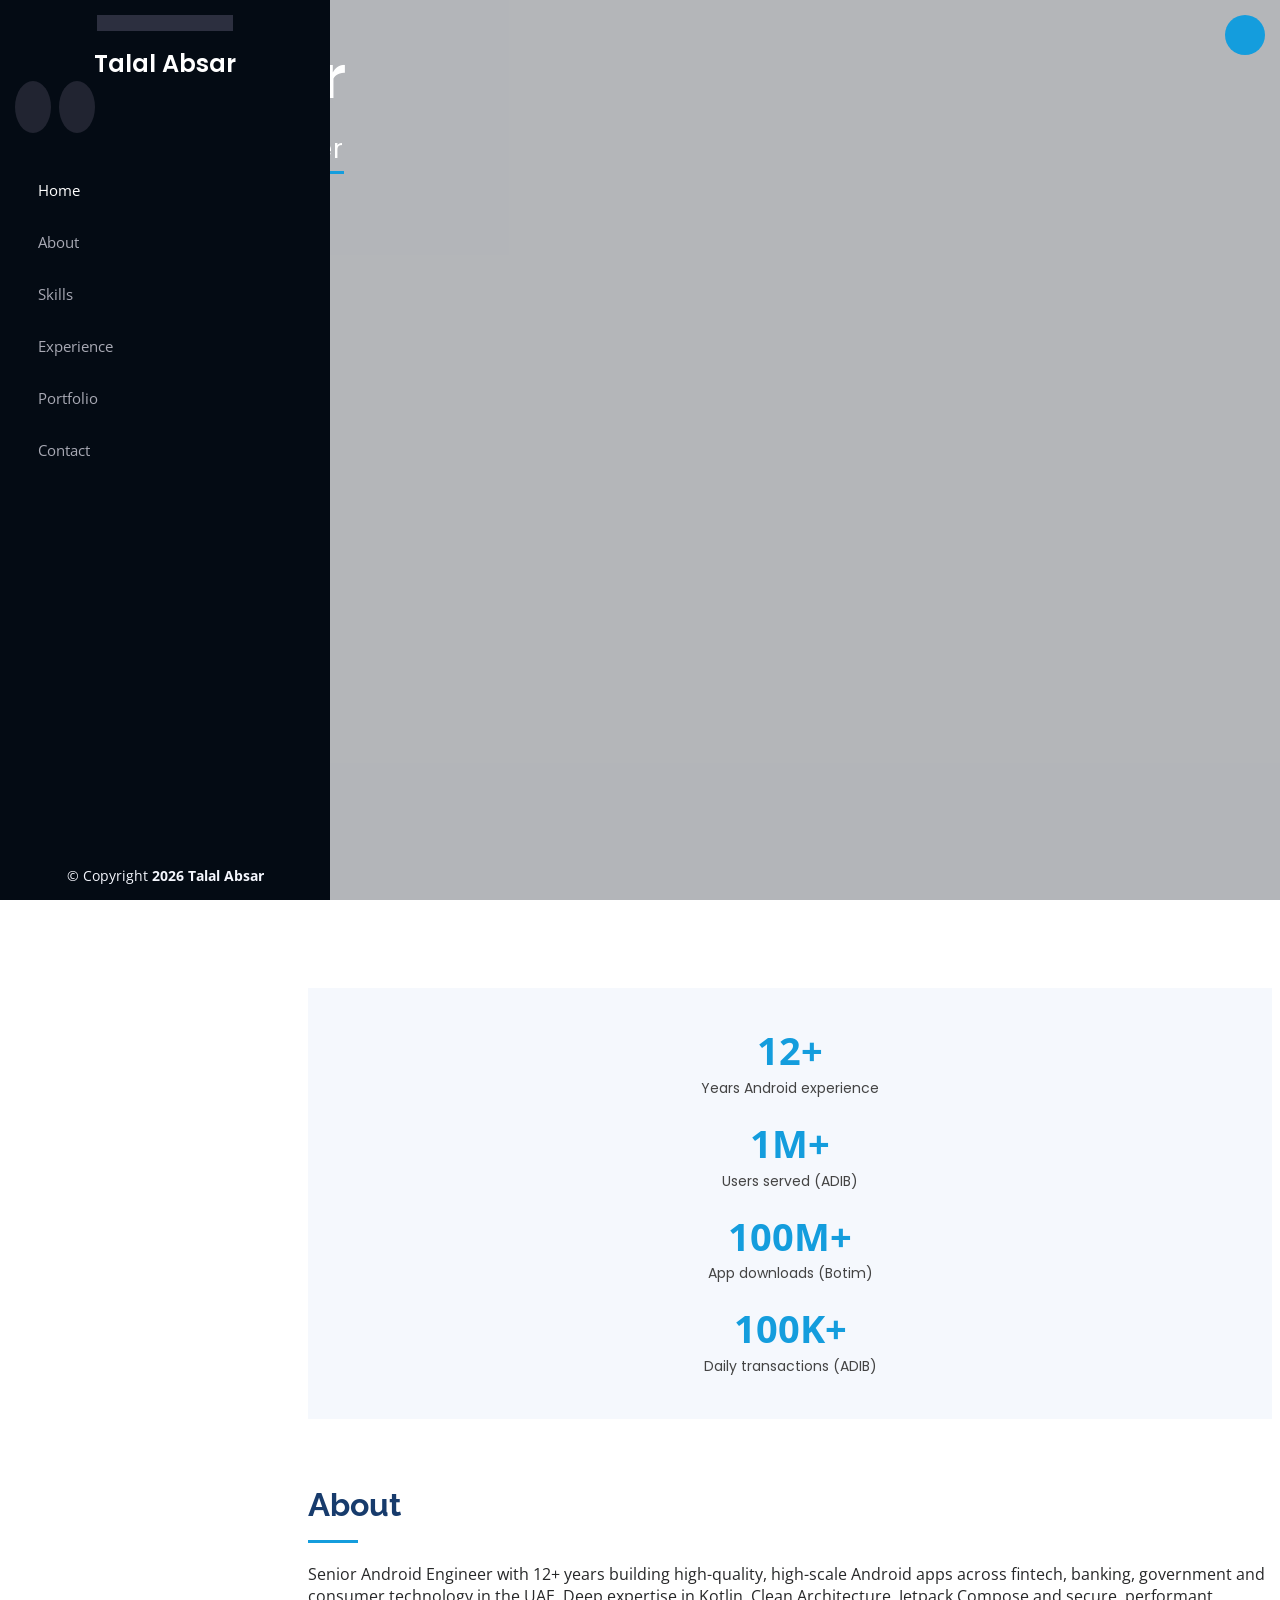
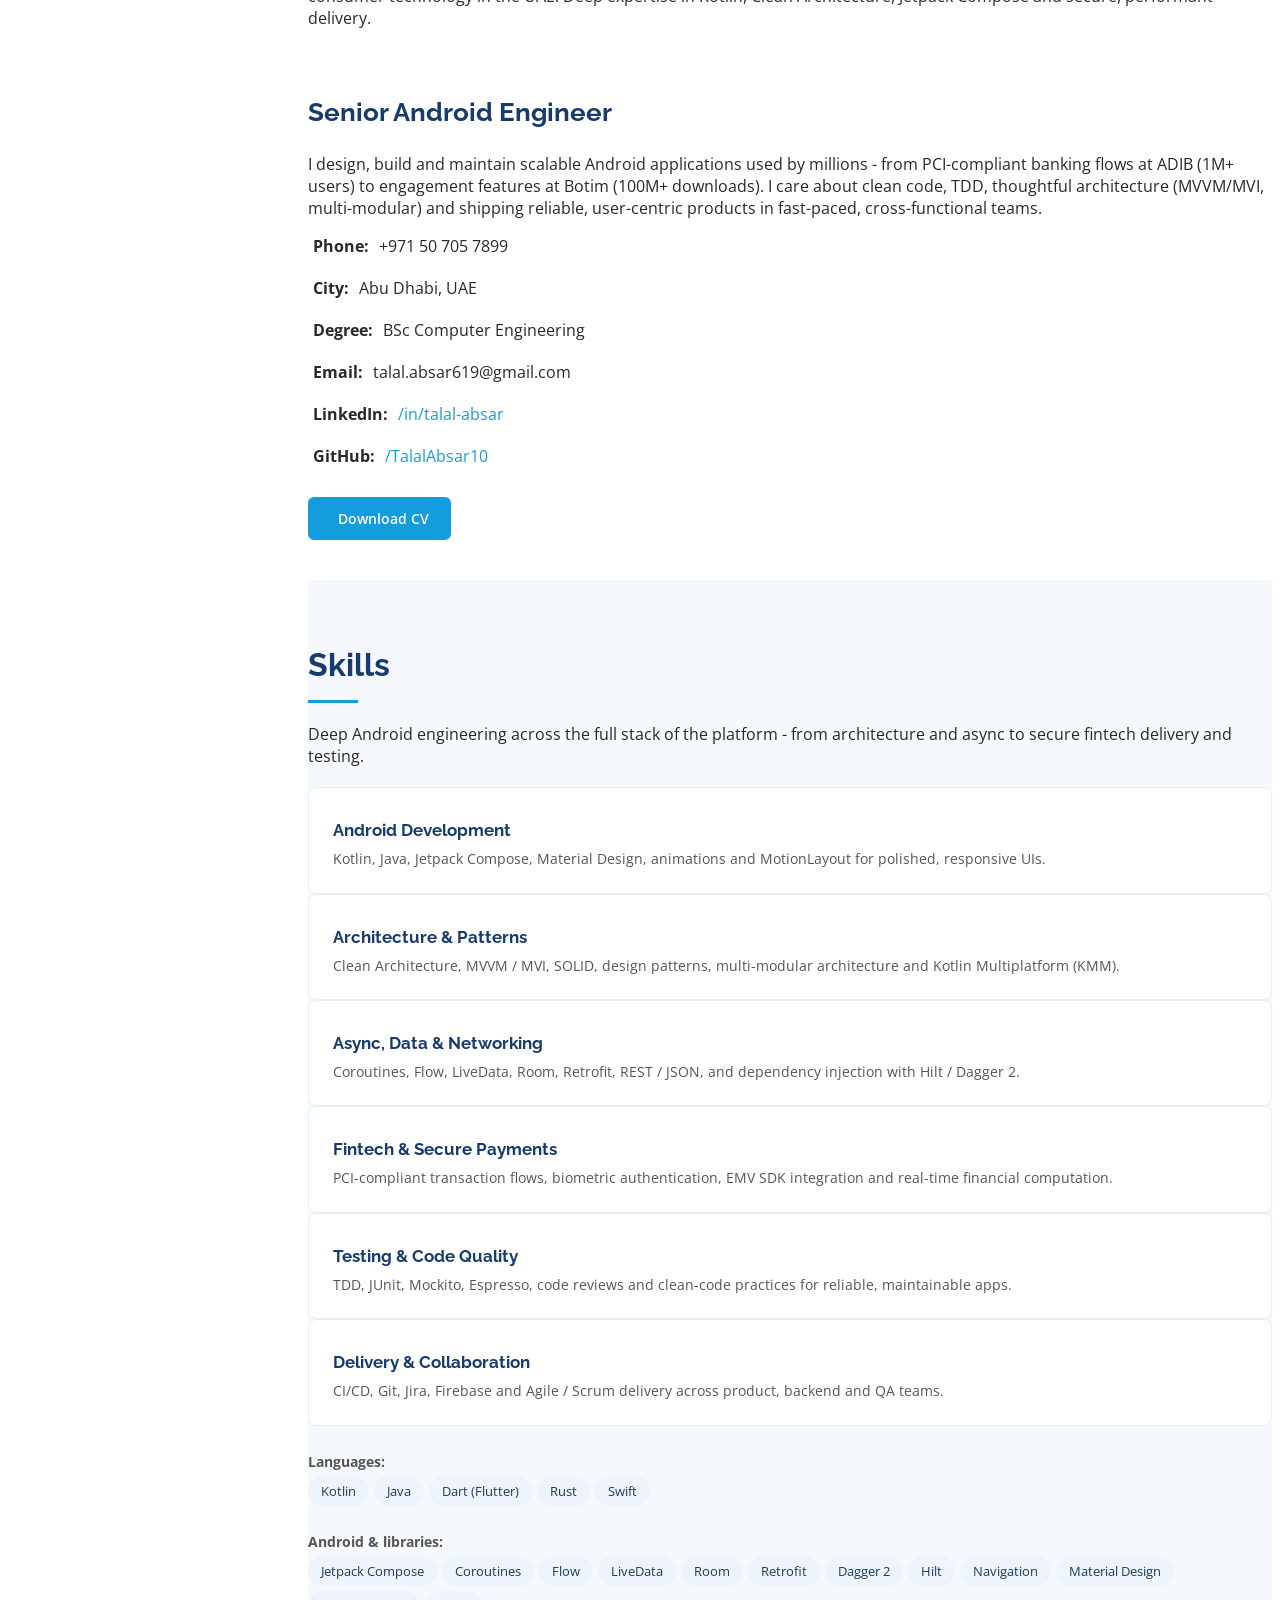
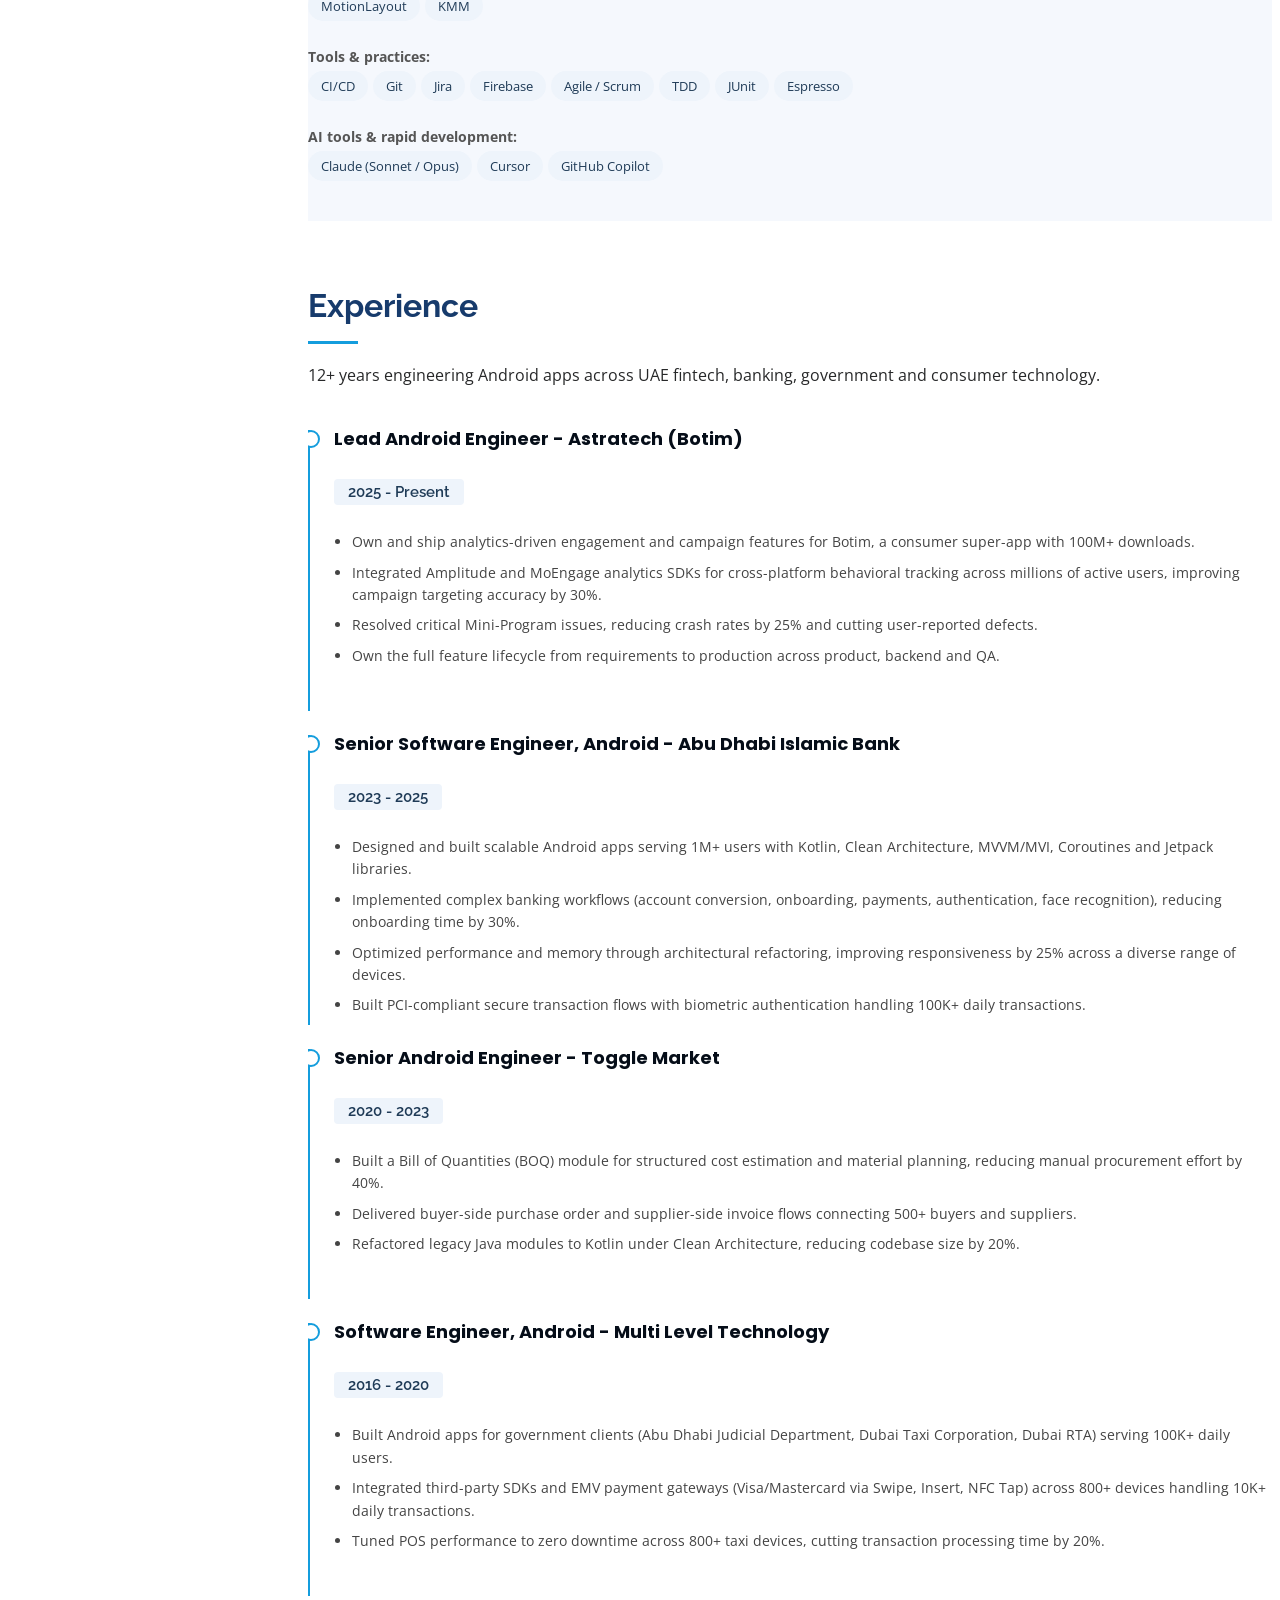
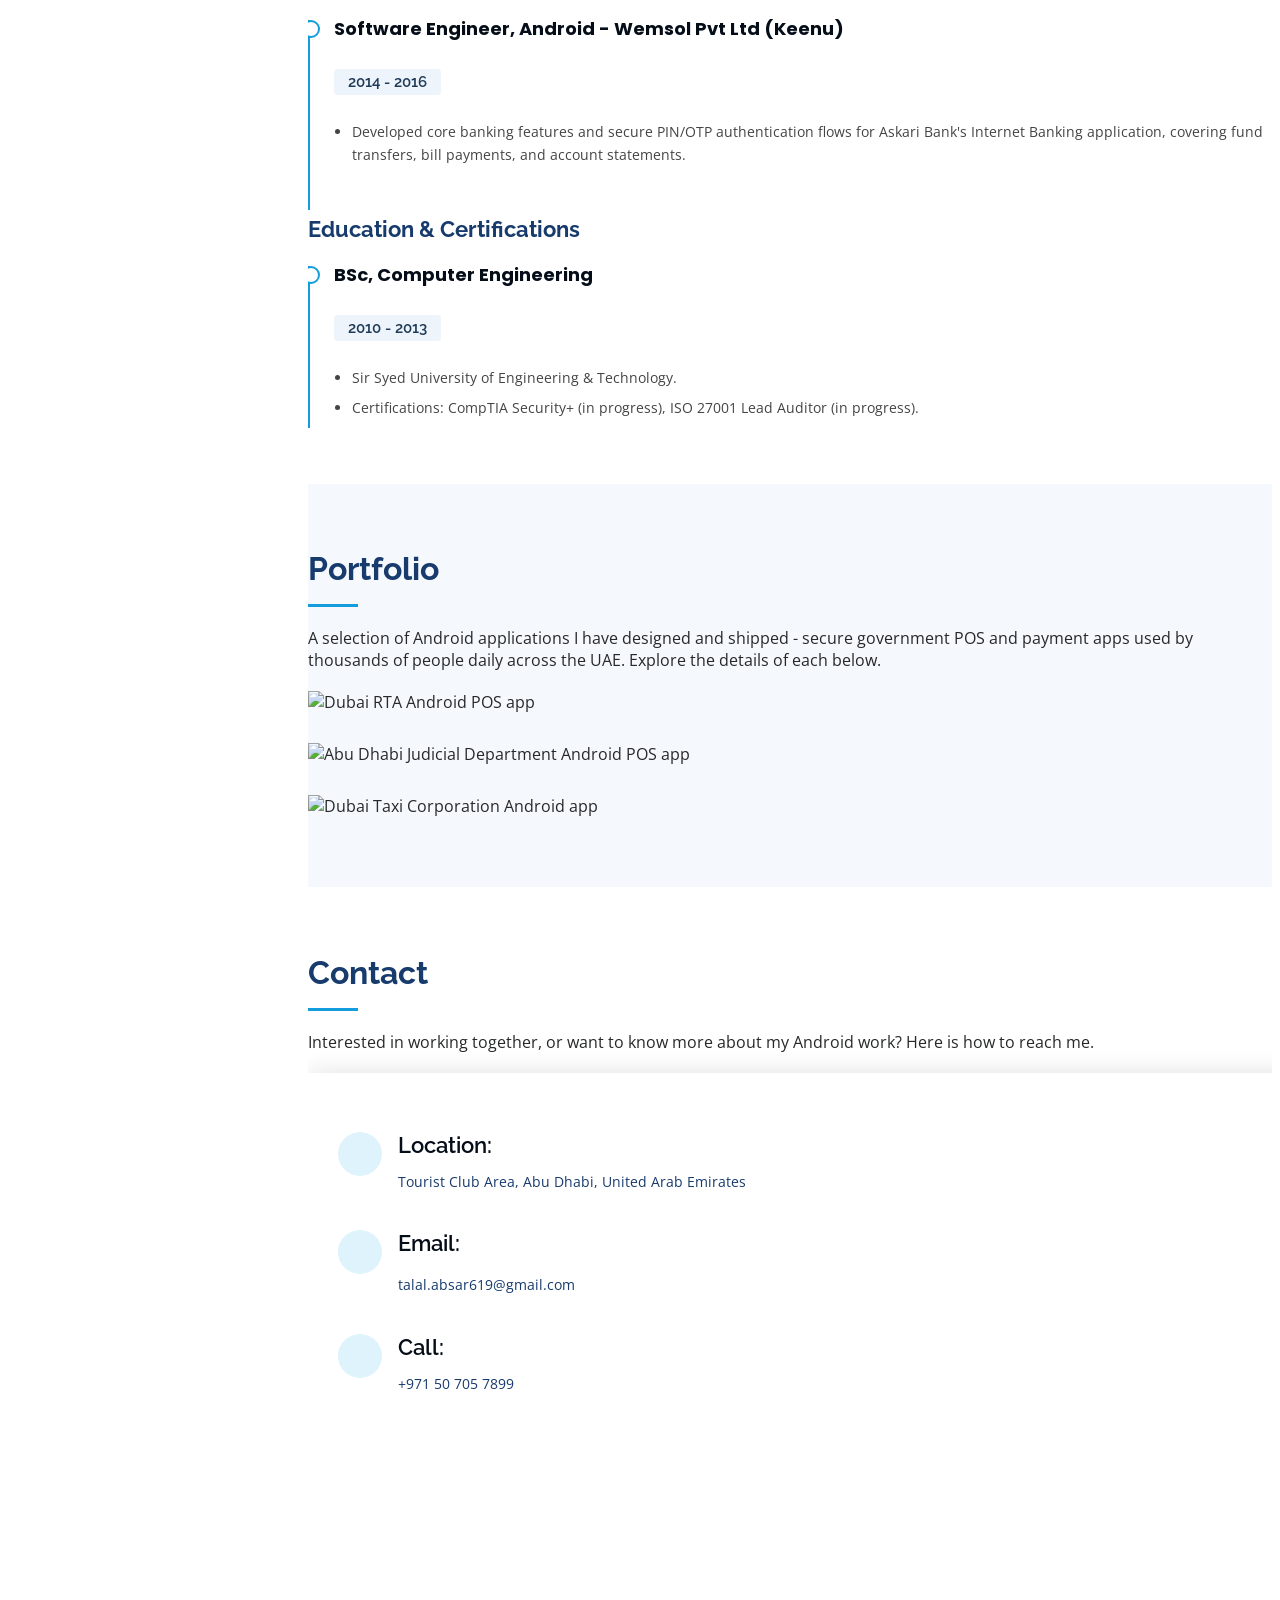
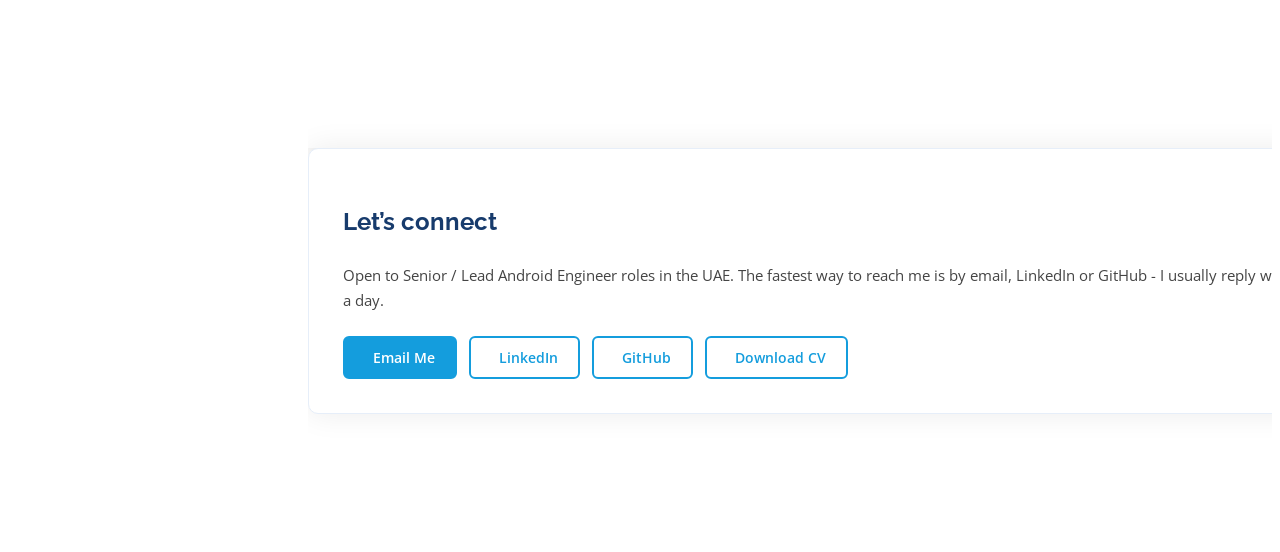
==== commit 221fbb17: "Add Wemsol (Keenu) 2014-2016 role to Android portfolio experience Co-Authored-By: Claude Opus 4.8 <n" ====
--- a/index.html
+++ b/index.html
@@ -536,6 +536,15 @@
               </ul>
             </div>
 
+            <div class="resume-item">
+              <h4>Software Engineer, Android - Wemsol Pvt Ltd (Keenu)</h4>
+              <h5>2014 - 2016</h5>
+              <ul>
+                <li>Developed core banking features and secure PIN/OTP authentication flows for Askari Bank's Internet
+                  Banking application, covering fund transfers, bill payments, and account statements.</li>
+              </ul>
+            </div>
+
             <h3 class="resume-title">Education &amp; Certifications</h3>
             <div class="resume-item">
               <h4>BSc, Computer Engineering</h4>
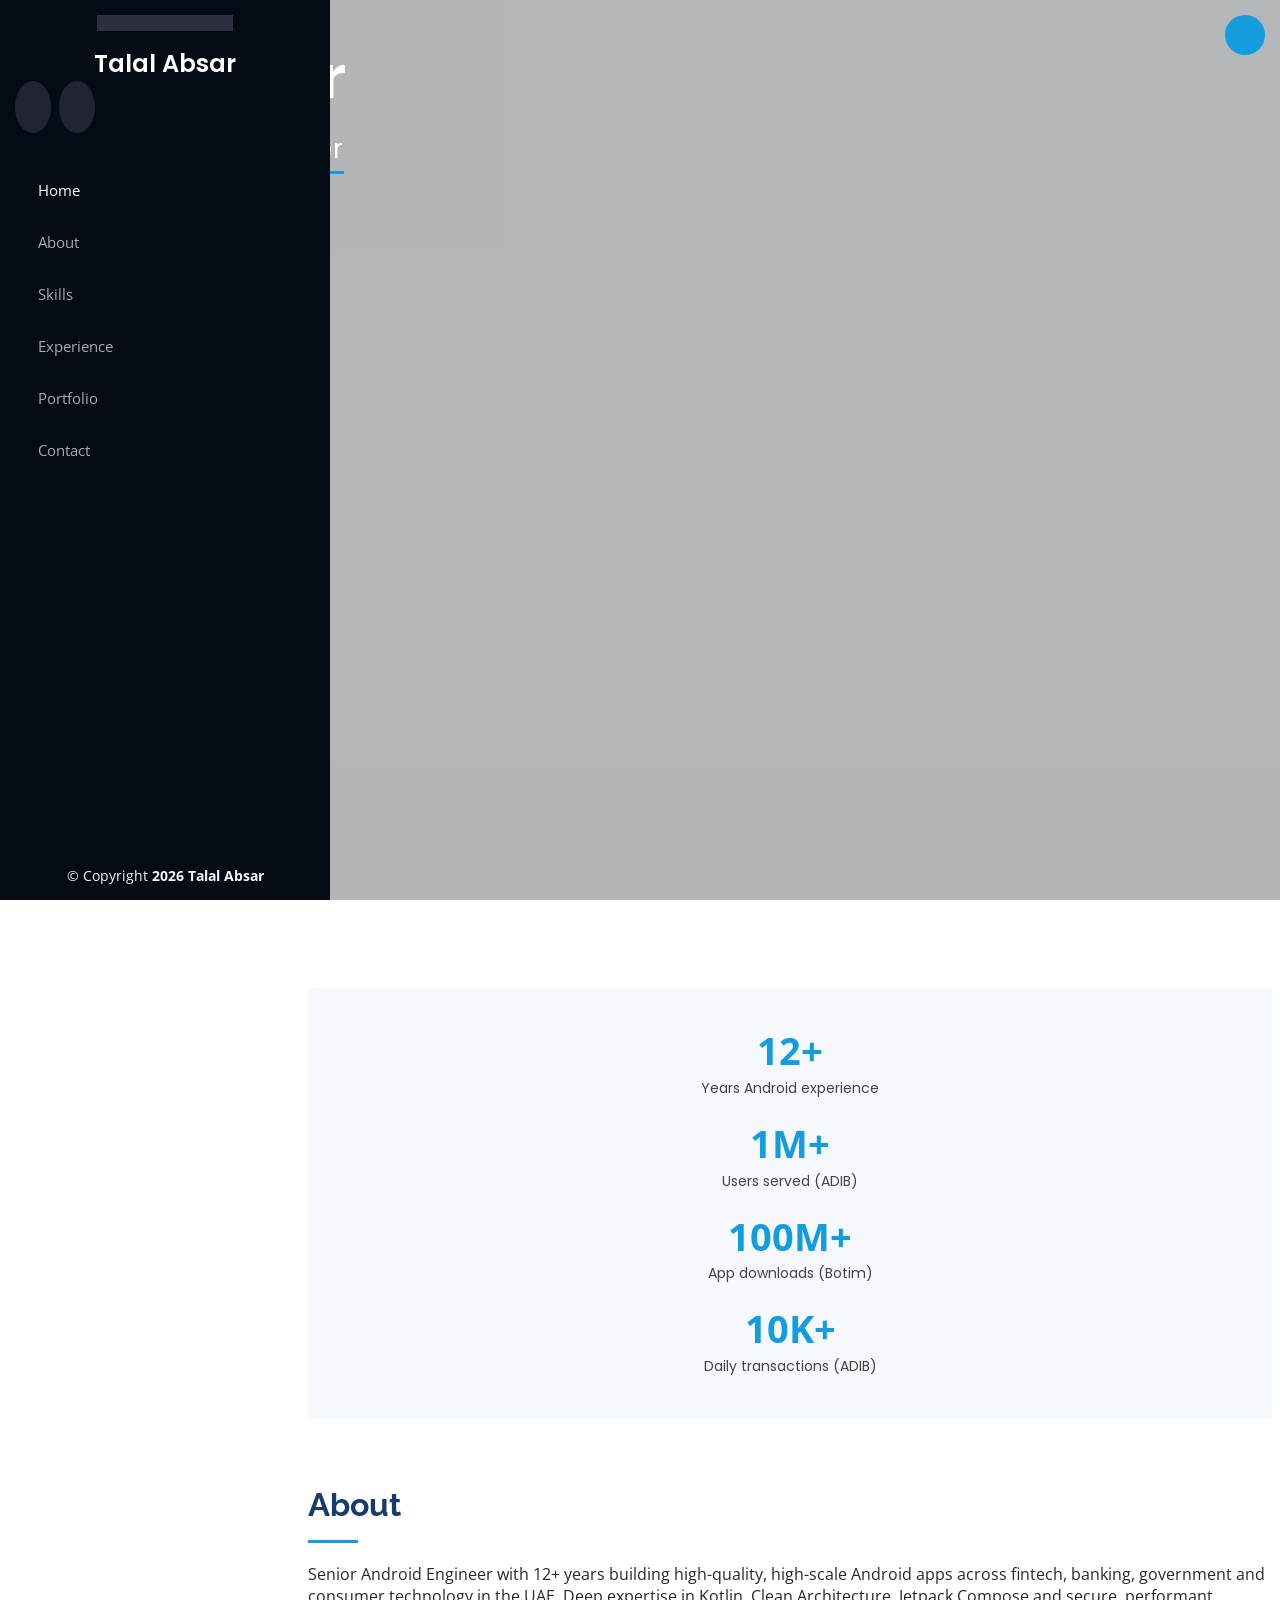
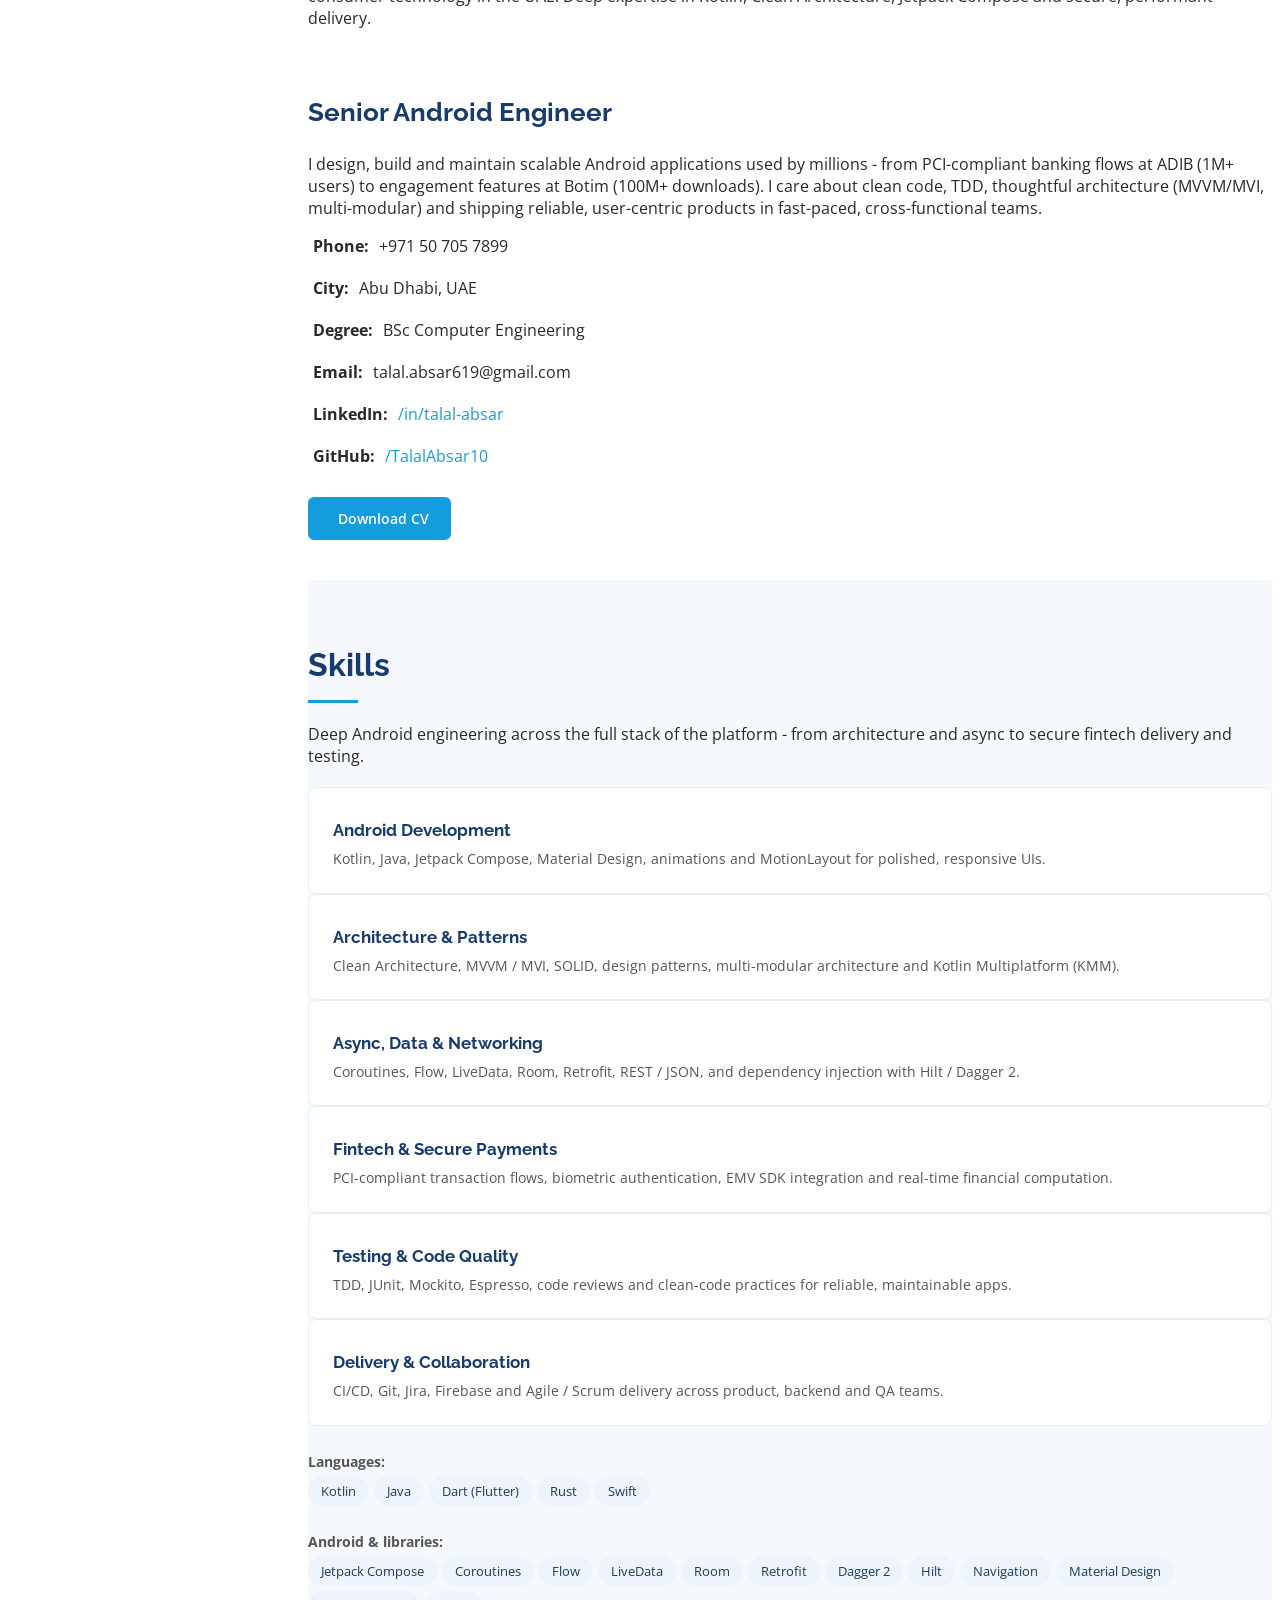
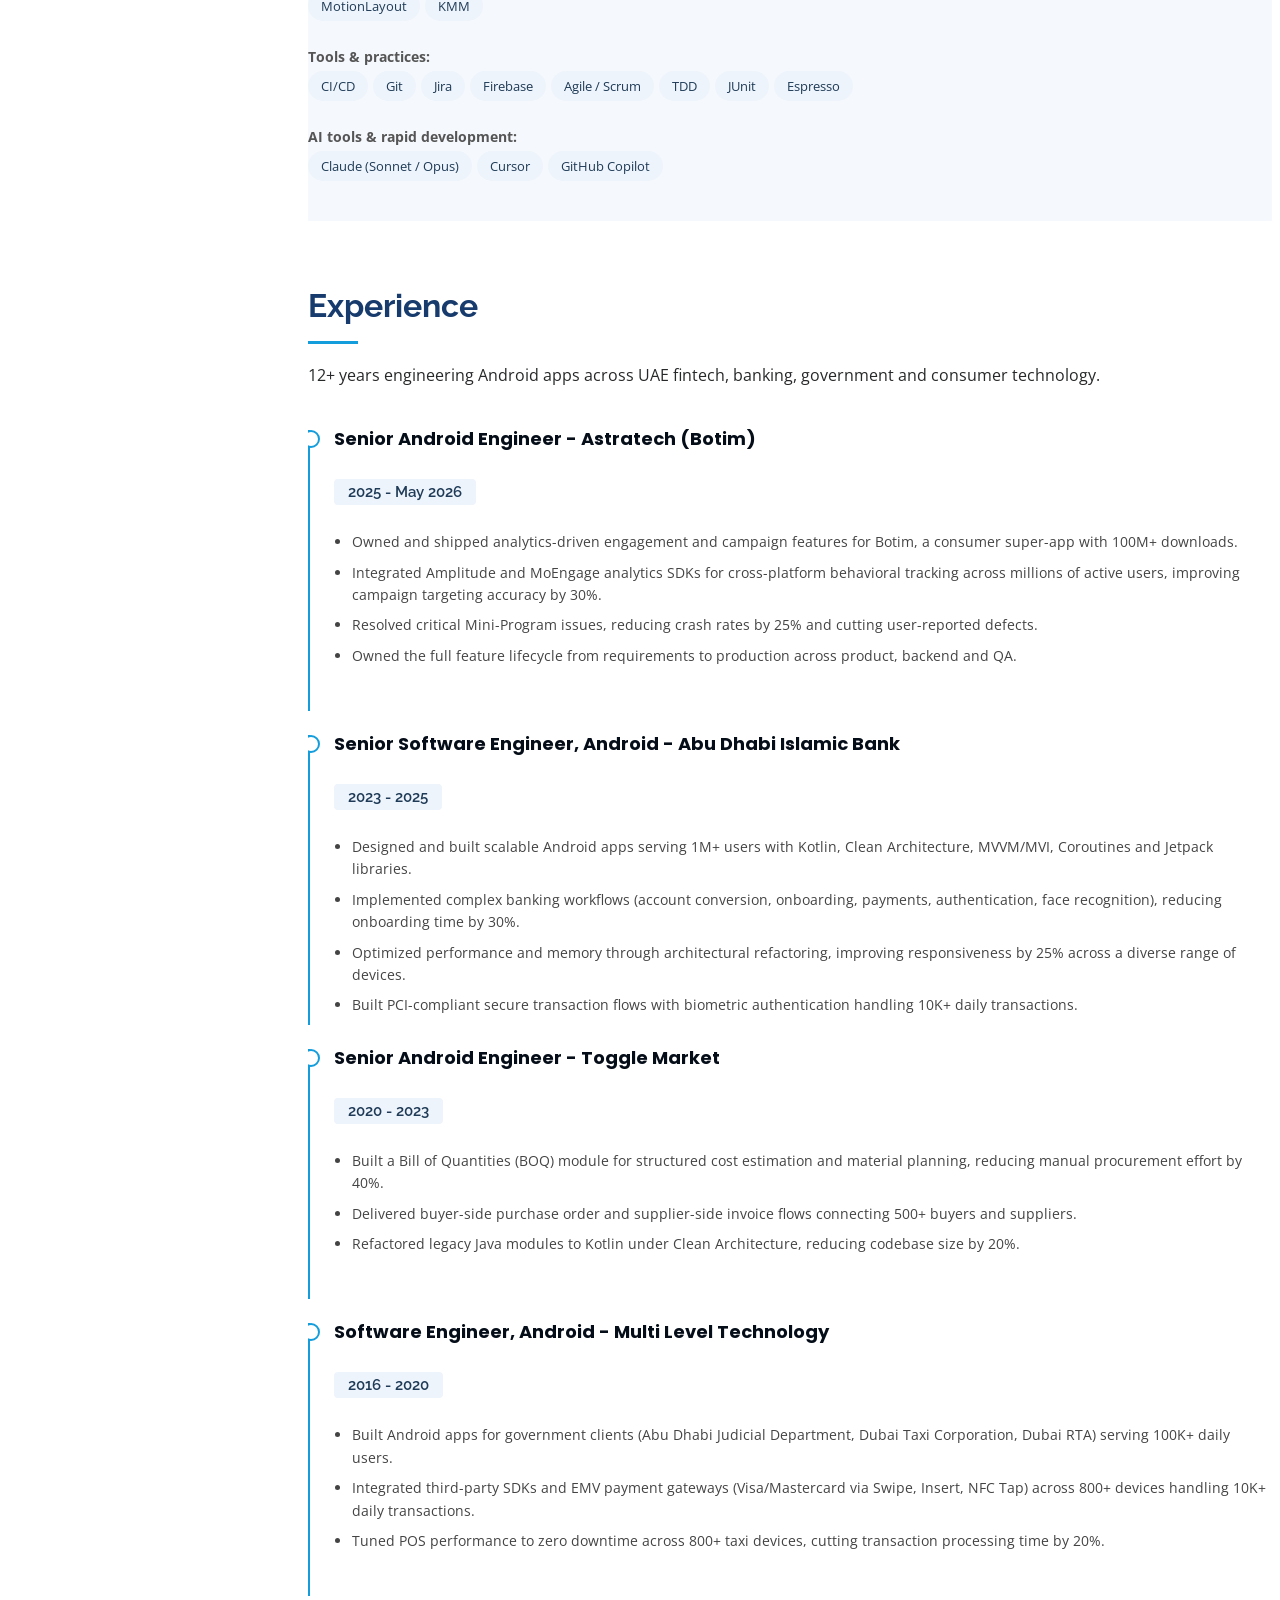
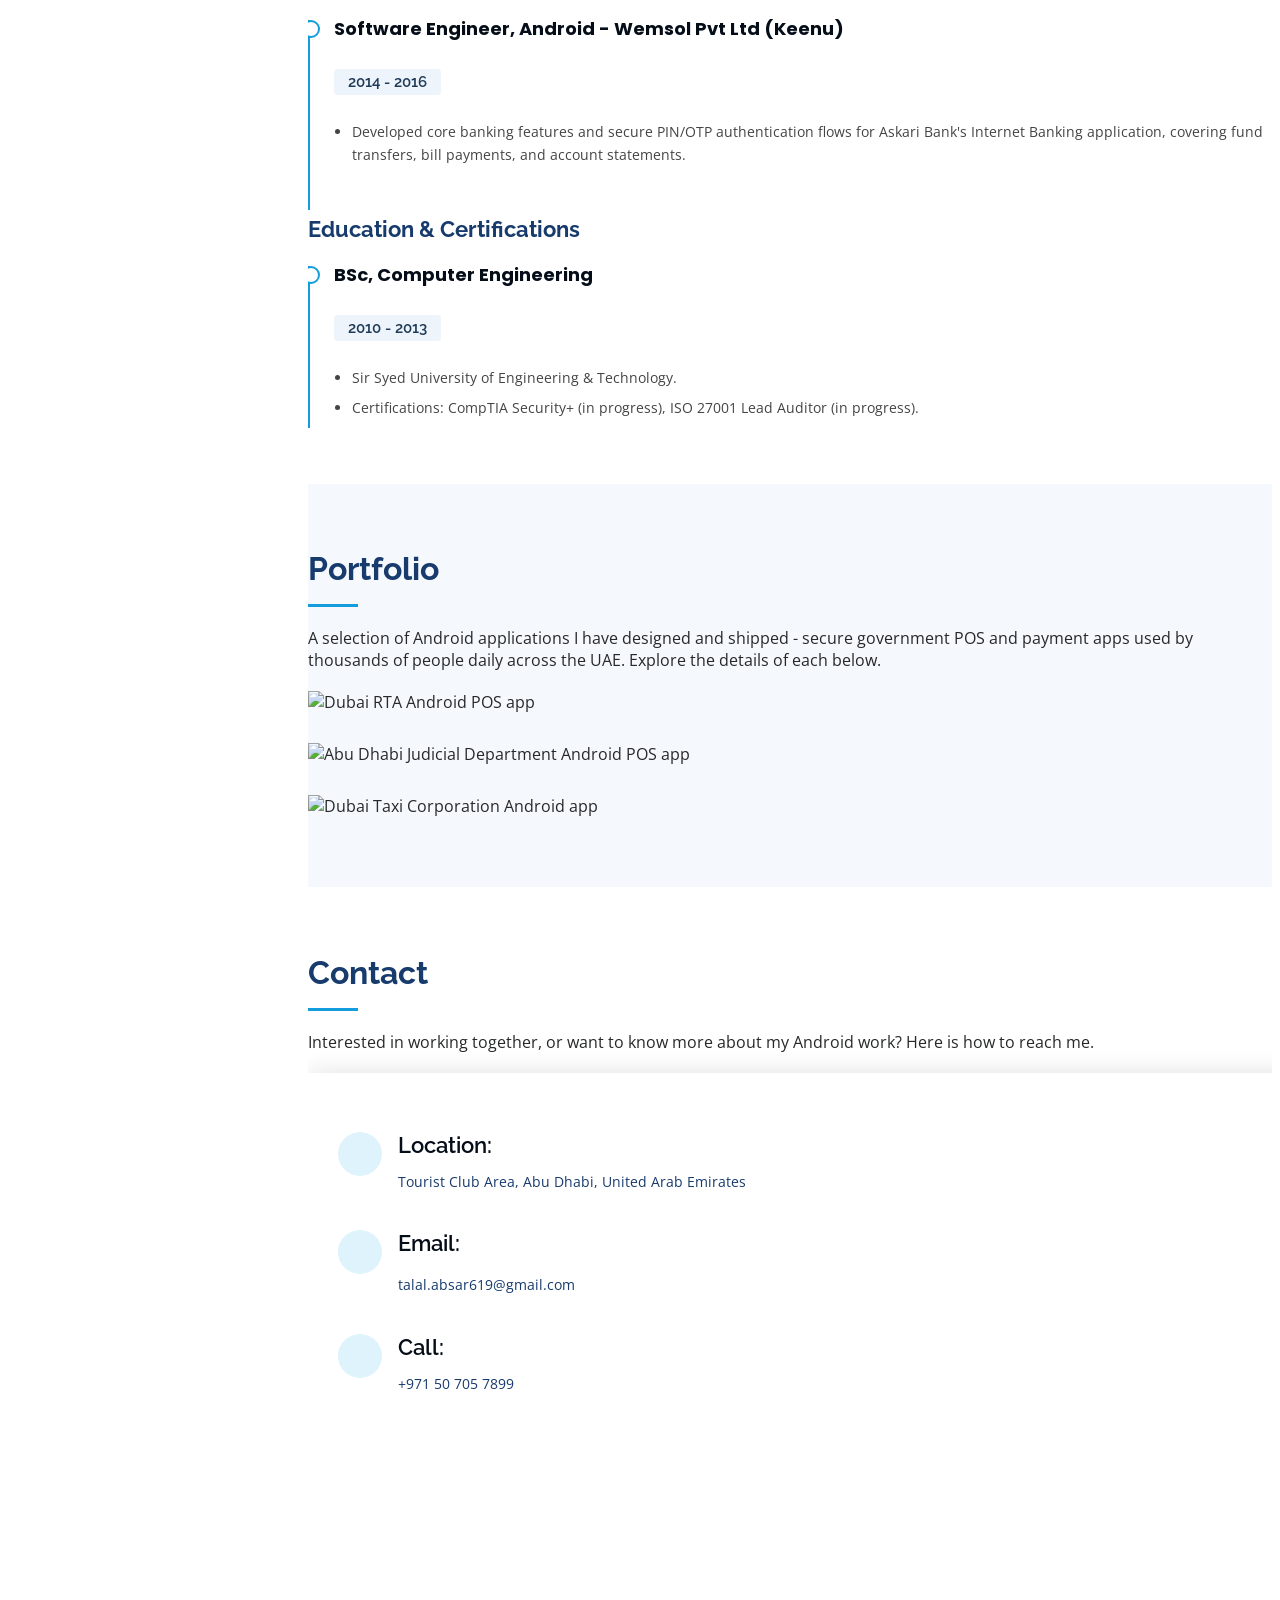
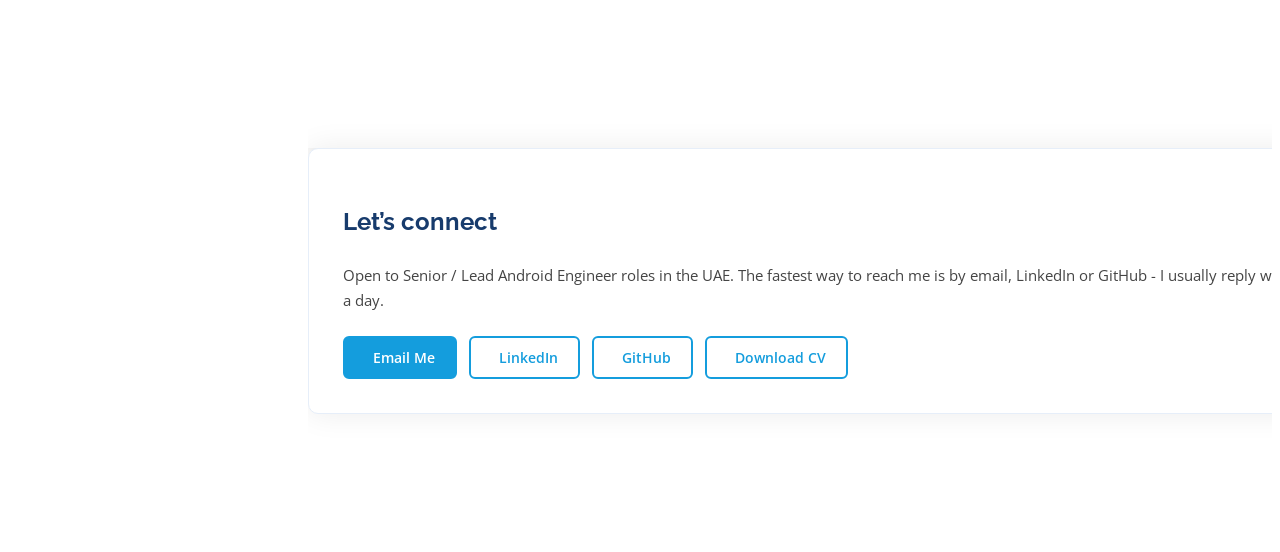
==== commit 3e64588b: "Correct Botim title/dates and ADIB transaction volume - Botim role is Senior Android Engineer, 2025 " ====
--- a/index.html
+++ b/index.html
@@ -311,7 +311,7 @@
           </div>
           <div class="col-lg-3 col-6">
             <div class="stat-item">
-              <div class="num">100K+</div>
+              <div class="num">10K+</div>
               <div class="lbl">Daily transactions (ADIB)</div>
             </div>
           </div>
@@ -479,16 +479,16 @@
           <div class="col-lg-6" data-aos="fade-up">
 
             <div class="resume-item">
-              <h4>Lead Android Engineer - Astratech (Botim)</h4>
-              <h5>2025 - Present</h5>
+              <h4>Senior Android Engineer - Astratech (Botim)</h4>
+              <h5>2025 - May 2026</h5>
               <ul>
-                <li>Own and ship analytics-driven engagement and campaign features for Botim, a consumer super-app with
+                <li>Owned and shipped analytics-driven engagement and campaign features for Botim, a consumer super-app with
                   100M+ downloads.</li>
                 <li>Integrated Amplitude and MoEngage analytics SDKs for cross-platform behavioral tracking across
                   millions of active users, improving campaign targeting accuracy by 30%.</li>
                 <li>Resolved critical Mini-Program issues, reducing crash rates by 25% and cutting user-reported
                   defects.</li>
-                <li>Own the full feature lifecycle from requirements to production across product, backend and QA.</li>
+                <li>Owned the full feature lifecycle from requirements to production across product, backend and QA.</li>
               </ul>
             </div>
 
@@ -502,7 +502,7 @@
                   face recognition), reducing onboarding time by 30%.</li>
                 <li>Optimized performance and memory through architectural refactoring, improving responsiveness by 25%
                   across a diverse range of devices.</li>
-                <li>Built PCI-compliant secure transaction flows with biometric authentication handling 100K+ daily
+                <li>Built PCI-compliant secure transaction flows with biometric authentication handling 10K+ daily
                   transactions.</li>
               </ul>
             </div>
